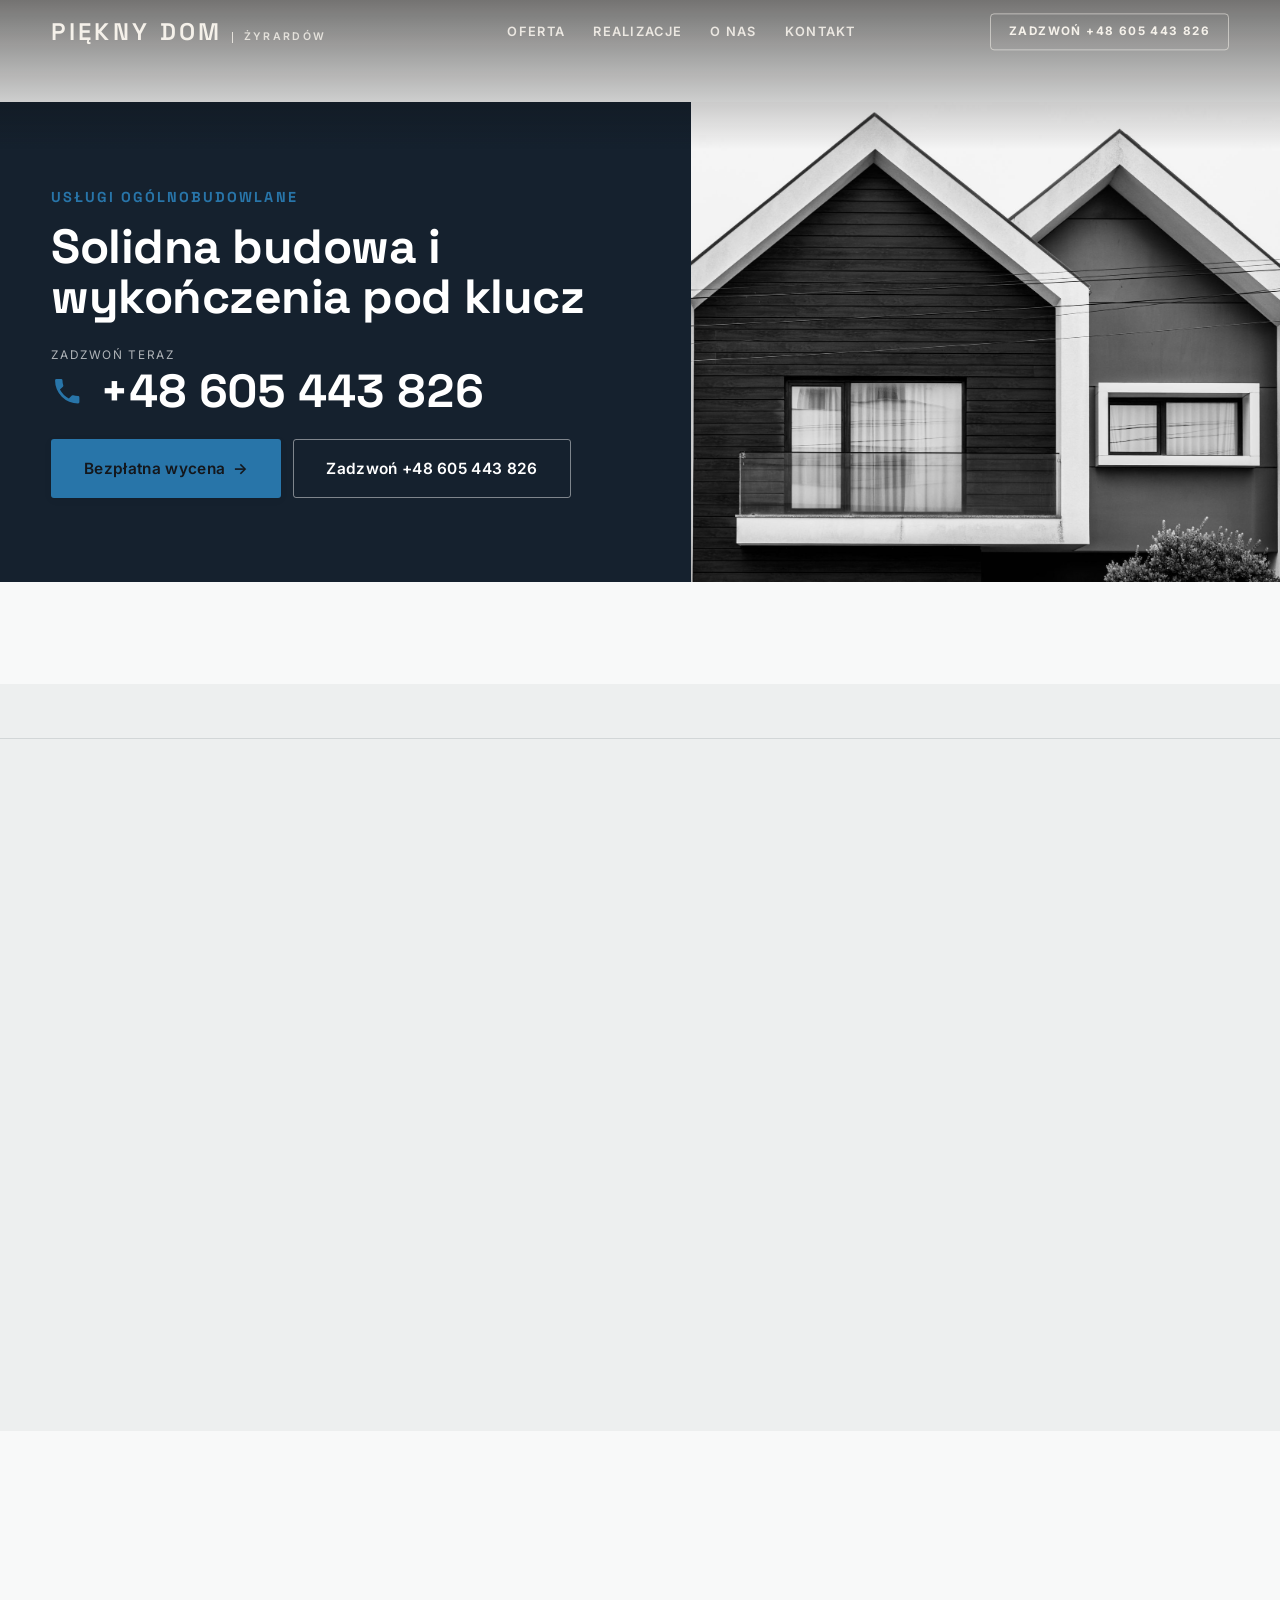
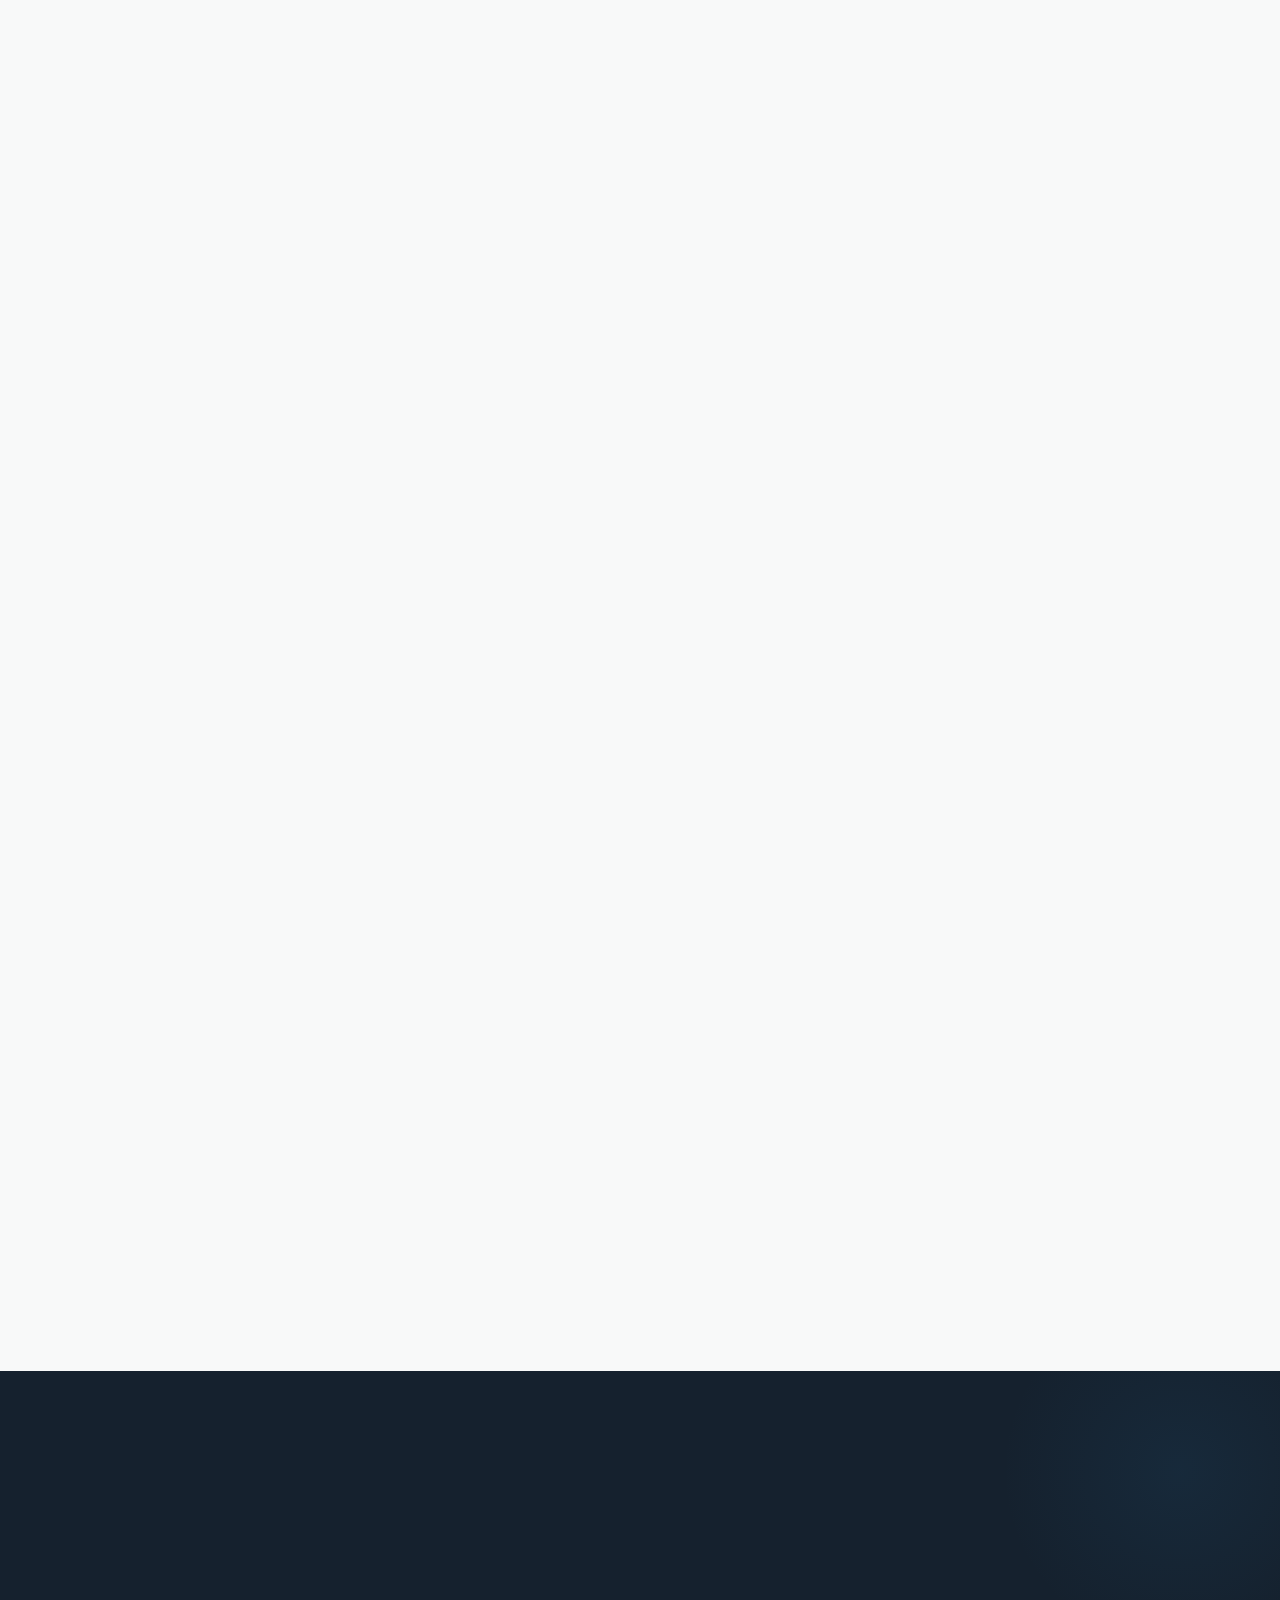
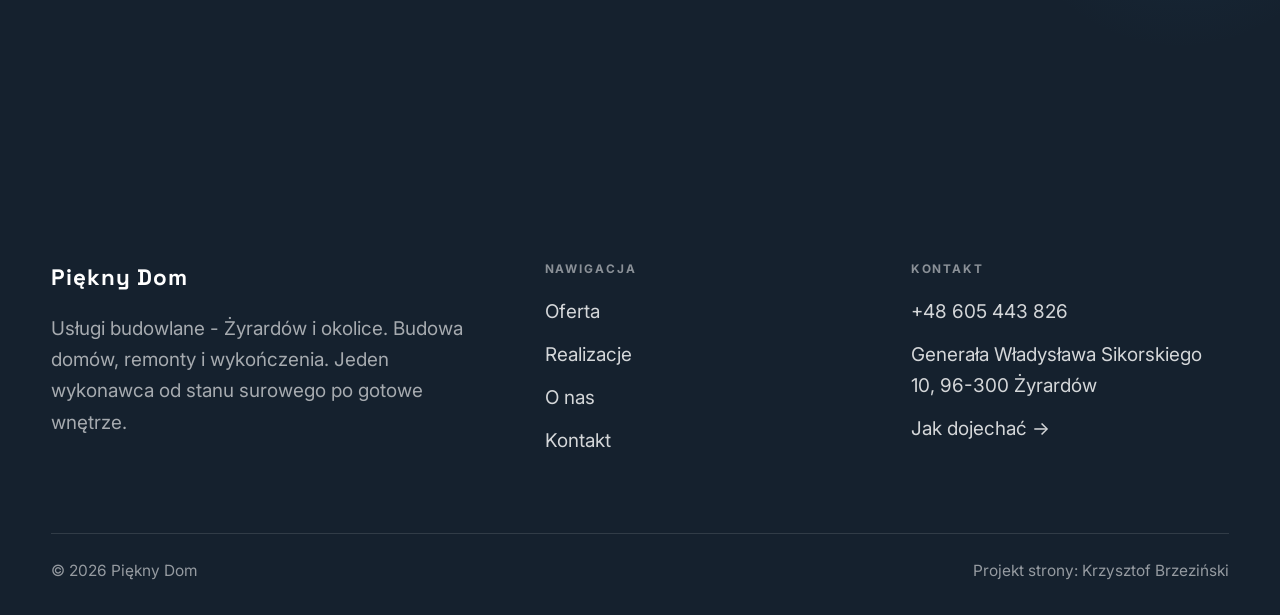
==== index.html @ a3768fd2 "Demo strony: Piękny Dom (firma budowlana, Żyrardów)" ====
<!DOCTYPE html>
<html lang="pl">
<head>
<meta charset="UTF-8">
<meta name="viewport" content="width=device-width, initial-scale=1.0">
<title>Piękny Dom - Usługi budowlane · Żyrardów</title>
<meta name="description" content="Piękny Dom - usługi budowlane: budowa domów, stany surowe, remonty, wykończenia wnętrz i elewacje. Wycena przed pracą, solidnie i terminowo. Zadzwoń i umów oględziny.">
<link rel="preconnect" href="https://fonts.googleapis.com">
<link rel="preconnect" href="https://fonts.gstatic.com" crossorigin>
<link href="https://fonts.googleapis.com/css2?family=Space+Grotesk:wght@500;600;700&family=Inter:wght@400;500;600&display=swap" rel="stylesheet">
<link rel="stylesheet" href="assets/styles.css">
</head>
<body>

<header class="nav">
  <div class="wrap nav-inner">
    <a class="brand" href="index.html"><span class="name">Piękny Dom</span><span class="sub">Żyrardów</span></a>
    <nav class="nav-links">
      <a href="oferta.html">Oferta</a>
      <a href="realizacje.html">Realizacje</a>
      <a href="o-nas.html">O nas</a>
      <a href="kontakt.html">Kontakt</a>
      <a href="tel:+48605443826" class="btn btn-accent">Zadzwoń +48 605 443 826</a>
    </nav>
    <button class="nav-toggle" aria-label="Menu"><span></span><span></span><span></span></button>
  </div>
</header>

<section class="hero-fach">
  <img class="hf-photo" src="img/hero.jpg" alt="Piękny Dom">
  <div class="hf-panel">
      <span class="hf-kicker">Usługi ogólnobudowlane</span>
      <h1 class="hf-title">Solidna budowa i wykończenia pod klucz</h1>
      <a class="hf-phone" href="tel:+48605443826"><span class="hf-phone-lab">Zadzwoń teraz</span><span class="hf-phone-num"><svg class="ico-tel" width="16" height="16" viewBox="0 0 24 24" fill="none" aria-hidden="true"><path d="M6.6 10.8a15.5 15.5 0 0 0 6.6 6.6l2.2-2.2a1 1 0 0 1 1-.24 11.4 11.4 0 0 0 3.6.58 1 1 0 0 1 1 1V20a1 1 0 0 1-1 1A17 17 0 0 1 3 4a1 1 0 0 1 1-1h3.5a1 1 0 0 1 1 1c0 1.25.2 2.46.58 3.6a1 1 0 0 1-.25 1l-2.23 2.2Z" fill="currentColor"/></svg> +48 605 443 826</span></a>
      <div class="hf-actions">
        <a href="kontakt.html" class="btn btn-accent">Bezpłatna wycena <span class="arr">→</span></a>
        <a href="tel:+48605443826" class="btn btn-ghost hf-ghost">Zadzwoń +48 605 443 826</a>
      </div>
  </div>
</section>
<section class="fach-promise">
  <div class="wrap">
    <ul class="fp-row reveal"><li>Bezpłatna wycena</li><li>Dojazd: Żyrardów i okolice</li><li>Gwarancja na robociznę</li></ul>
  </div>
</section>
<section class="proces fachowcy">
  <div class="wrap">
    <div class="head center reveal">
      <span class="eyebrow">Jak pracujemy</span>
      <h2>Wiesz, na czym stoisz - na każdym etapie</h2>
      <p>Prosty, przewidywalny proces. Bez niespodzianek i bez naciągania.</p>
    </div>
    <ol class="proces-line">
      <li class="reveal"><span class="pno">01</span><h3>Bezpłatna wycena</h3><p>Przyjeżdżamy, oglądamy, doradzamy. Bez opłat i bez zobowiązań.</p></li>
      <li class="reveal"><span class="pno">02</span><h3>Kosztorys i termin</h3><p>Jasna cena i termin na piśmie - zanim cokolwiek ruszy.</p></li>
      <li class="reveal"><span class="pno">03</span><h3>Realizacja</h3><p>Robimy zgodnie ze sztuką i na umówiony czas.</p></li>
      <li class="reveal"><span class="pno">04</span><h3>Odbiór i gwarancja</h3><p>Dajemy gwarancję na robociznę i trzymamy termin.</p></li>
    </ol>
  </div>
</section>
<section class="gateways-band">
  <div class="wrap">
    <div class="gateways">
      <a href="oferta.html" class="gateway reveal"><img src="img/g1.jpg" alt="Budowa domów" loading="lazy"><span class="g-ttl">Budowa domów</span></a>
      <a href="oferta.html" class="gateway reveal"><img src="img/g2.jpg" alt="Stany surowe" loading="lazy"><span class="g-ttl">Stany surowe</span></a>
      <a href="oferta.html" class="gateway reveal"><img src="img/g3.jpg" alt="Remonty i modernizacje" loading="lazy"><span class="g-ttl">Remonty i modernizacje</span></a>
    </div>
  </div>
</section>
<section class="fach-uslugi">
  <div class="wrap">
    <div class="head reveal">
      <span class="eyebrow">Zakres prac</span>
      <h2>W czym pomagamy</h2>
      <p>Zakres prac, jaki robimy najczęściej - pełny opis i wycenę znajdziesz niżej.</p>
    </div>
    <ul class="fu-list">
      <li class="fu-row reveal"><div class="fu-name">Budowa domów</div><div class="fu-desc">Prowadzimy budowę od fundamentów po stan deweloperski i pod klucz.</div><a class="fu-cta" href="kontakt.html">Wycena <span class="arr">→</span></a></li>
      <li class="fu-row reveal"><div class="fu-name">Stany surowe</div><div class="fu-desc">Ściany, stropy, dach - solidnie i zgodnie z projektem.</div><a class="fu-cta" href="kontakt.html">Wycena <span class="arr">→</span></a></li>
      <li class="fu-row reveal"><div class="fu-name">Remonty i modernizacje</div><div class="fu-desc">Przebudowujemy i odświeżamy domy oraz mieszkania, z dbałością o detal.</div><a class="fu-cta" href="kontakt.html">Wycena <span class="arr">→</span></a></li>
      <li class="fu-row reveal"><div class="fu-name">Wykończenia wnętrz</div><div class="fu-desc">Tynki, gładzie, podłogi, malowanie - kończymy tak, by było gotowe do wprowadzenia.</div><a class="fu-cta" href="kontakt.html">Wycena <span class="arr">→</span></a></li>
      <li class="fu-row reveal"><div class="fu-name">Elewacje i docieplenia</div><div class="fu-desc">Ocieplamy i wykańczamy elewacje - cieplej w domu i ładniej na zewnątrz.</div><a class="fu-cta" href="kontakt.html">Wycena <span class="arr">→</span></a></li>
      <li class="fu-row reveal"><div class="fu-name">Prace murarskie i tynkarskie</div><div class="fu-desc">Murujemy i tynkujemy równo, czysto i terminowo.</div><a class="fu-cta" href="kontakt.html">Wycena <span class="arr">→</span></a></li>
    </ul>
    <div style="margin-top:var(--space-7)" class="reveal"><a href="oferta.html" class="btn btn-ghost">Pełna oferta <span class="arr">→</span></a></div>
  </div>
</section>
<section>
  <div class="wrap">
    <div class="head reveal">
      <span class="eyebrow">Realizacje</span>
      <h2>Zakres prac</h2>
      <p>Rodzaj prac, które wykonujemy - od stanu surowego po wykończenia.</p>
    </div>
    <div class="gallery">
      <div class="tile t-two3 reveal"><img src="img/g4.jpg" alt="Elewacja i docieplenie" loading="lazy"><div class="cap">Elewacja i docieplenie</div></div>
      <div class="tile t-third reveal"><img src="img/g5.jpg" alt="Ekipa na budowie" loading="lazy"><div class="cap">Ekipa na budowie</div></div>
      <div class="tile t-third reveal"><img src="img/g6.jpg" alt="Gotowy etap prac" loading="lazy"><div class="cap">Gotowy etap prac</div></div>
      <div class="tile t-third reveal"><img src="img/g7.jpg" alt="Piękny Dom" loading="lazy"></div>
      <div class="tile t-third reveal"><img src="img/g8.jpg" alt="Piękny Dom" loading="lazy"></div>
    </div>
    <div style="margin-top:var(--space-7)" class="reveal"><a href="realizacje.html" class="btn btn-accent">Pełna galeria <span class="arr">→</span></a></div>
  </div>
</section>
<section class="obszar">
  <div class="wrap">
    <div class="head center reveal">
      <span class="eyebrow">Obszar działania</span>
      <h2>Dojeżdżamy do Ciebie</h2>
    </div>
    <ul class="obszar-list reveal"><li class="is-home">Żyrardów</li><li>+ okolice</li></ul>
  </div>
</section>
<section class="cta">
  <div class="wrap">
    <div class="reveal">
      <span class="eyebrow">Współpraca</span>
      <h2>Potrzebujesz fachowca? Wycenimy za darmo.</h2>
      <p>Zadzwoń lub napisz - przyjedziemy, obejrzymy i podamy jasną cenę. Bez zobowiązań.</p>
    </div>
    <div class="cta-actions reveal">
      <a href="kontakt.html" class="btn btn-light">Bezpłatna wycena <span class="arr">→</span></a>
      <a href="tel:+48605443826" class="btn btn-ghost" style="color:#fff;border-color:rgba(255,255,255,.3)">+48 605 443 826</a>
    </div>
  </div>
</section>

<footer>
  <div class="wrap">
    <div class="foot-grid">
      <div class="foot-brand">
        <div class="name">Piękny Dom</div>
        <p>Usługi budowlane - Żyrardów i okolice. Budowa domów, remonty i wykończenia. Jeden wykonawca od stanu surowego po gotowe wnętrze.</p>
      </div>
      <div class="foot-col">
        <h4>Nawigacja</h4>
        <a href="oferta.html">Oferta</a>
        <a href="realizacje.html">Realizacje</a>
        <a href="o-nas.html">O nas</a>
        <a href="kontakt.html">Kontakt</a>
      </div>
      <div class="foot-col">
        <h4>Kontakt</h4>
        <a href="tel:+48605443826">+48 605 443 826</a>
        <p>Generała Władysława Sikorskiego 10, 96-300 Żyrardów</p>
        <a href="https://maps.google.com/?cid=14699291372829983977" target="_blank" rel="noopener">Jak dojechać →</a>
      </div>
    </div>
    <div class="foot-bot">
      <span>© 2026 Piękny Dom</span>
      <span>Projekt strony: Krzysztof Brzeziński</span>
    </div>
  </div>
</footer>
<div class="sticky-call"><a class="sc-call" href="tel:+48605443826"><svg class="ico-tel" width="16" height="16" viewBox="0 0 24 24" fill="none" aria-hidden="true"><path d="M6.6 10.8a15.5 15.5 0 0 0 6.6 6.6l2.2-2.2a1 1 0 0 1 1-.24 11.4 11.4 0 0 0 3.6.58 1 1 0 0 1 1 1V20a1 1 0 0 1-1 1A17 17 0 0 1 3 4a1 1 0 0 1 1-1h3.5a1 1 0 0 1 1 1c0 1.25.2 2.46.58 3.6a1 1 0 0 1-.25 1l-2.23 2.2Z" fill="currentColor"/></svg> Zadzwoń</a><a class="sc-quote" href="kontakt.html">Bezpłatna wycena</a></div>

<script src="assets/main.js"></script>
</body>
</html>
---- assets/styles.css ----
/* ============================================================
   STOLBASZ — premium, architektoniczny B2B fit-out
   Jasna paleta, zero brązu. System wg premium-web-craft.
   Projekt strony: Krzysztof Brzeziński
   ============================================================ */

:root{
  /* PALETA — jasna, architektoniczna, chłodna */
  --paper:#F4F6F8;          /* główne tło */
  --paper-2:#E7EBEF;        /* sekcje alternatywne (chłodny jasny szary) */
  --paper-3:#E7EBEF;        /* delikatne wypełnienia */
  --ink:#15212E;            /* tekst główny — chłodny grafit */
  --ink-soft:#243443;       /* nagłówki drugorzędne */
  --muted:#6B7785;          /* tekst poboczny */
  --line:rgba(21,33,46,.12);/* hairline */
  --accent:#E8A317;         /* stonowany petrol-slate — jedyny akcent */
  --accent-d:#C9870C;
  --accent-soft:rgba(232,163,23,.10);
  --dark:#15212E;           /* sekcje ciemne (stopka/CTA) */

  /* ODSTĘPY — skala 4/8 */
  --space-1:4px; --space-2:8px; --space-3:12px; --space-4:16px; --space-5:24px;
  --space-6:32px; --space-7:48px; --space-8:64px; --space-9:96px; --space-10:128px;

  /* TYPOGRAFIA — fluid clamp() (skala podbita 16.07.2026: większe, czytelniejsze litery — uwaga Adama) */
  --text-sm:clamp(.9rem,.87rem + .12vw,1rem);
  --text-base:clamp(1.08rem,1.04rem + .18vw,1.2rem);
  --text-lg:clamp(1.24rem,1.15rem + .34vw,1.44rem);
  --text-h3:clamp(1.34rem,1.22rem + .55vw,1.66rem);
  --text-h2:clamp(2.1rem,1.66rem + 2.1vw,3.1rem);
  --text-h1:clamp(2.9rem,2.1rem + 4vw,5.1rem);

  /* PROMIENIE — architektoniczne, raczej ostre */
  --r-sm:3px; --r-md:6px; --r-lg:10px;

  /* RUCH */
  --ease:cubic-bezier(.25,.46,.45,.94); --dur:.24s;

  /* CIENIE — miękkie, warstwowe */
  --sh-sm:0 1px 2px rgba(16,24,32,.04), 0 2px 8px rgba(16,24,32,.05);
  --sh-md:0 2px 6px rgba(16,24,32,.05), 0 12px 28px -8px rgba(16,24,32,.12);
  --sh-lg:0 6px 14px rgba(16,24,32,.07), 0 26px 56px -18px rgba(16,24,32,.22);

  --hairline:1px solid var(--line);

  --font-display:'Space Grotesk','Inter',sans-serif;
  --font-body:'Inter',sans-serif;
}

*{box-sizing:border-box;margin:0;padding:0}
html{scroll-behavior:smooth}
body{
  font-family:var(--font-body);
  font-size:var(--text-base);
  line-height:1.65;
  color:var(--ink);
  background:var(--paper);
  -webkit-font-smoothing:antialiased;
  text-rendering:optimizeLegibility;
}
img{max-width:100%;display:block}
a{color:inherit;text-decoration:none}

.wrap{width:min(92%,1180px);margin-inline:auto}
section{padding-block:clamp(52px,6.5vw,96px)}

h1,h2,h3{font-family:var(--font-display);font-weight:700;line-height:1.08;letter-spacing:-.02em;color:var(--ink)}
h1{font-size:var(--text-h1);letter-spacing:-.035em}
h2{font-size:var(--text-h2);letter-spacing:-.025em}
h3{font-size:var(--text-h3)}
p{max-width:65ch}

.eyebrow{
  font-family:var(--font-body);
  font-size:var(--text-sm);
  font-weight:600;
  letter-spacing:.18em;
  text-transform:uppercase;
  color:var(--accent);
  display:inline-flex;align-items:center;gap:var(--space-3);
}
.eyebrow::before{content:"";width:28px;height:1px;background:var(--accent);display:inline-block}

.muted{color:var(--muted)}
.lead{font-size:var(--text-lg);line-height:1.55;color:var(--ink-soft);max-width:50ch}

/* ---------- BUTTONS ---------- */
.btn{
  display:inline-flex;align-items:center;gap:var(--space-2);
  font-weight:600;font-size:var(--text-sm);letter-spacing:.02em;
  padding:var(--space-4) var(--space-6);
  border-radius:var(--r-sm);
  transition:transform var(--dur) var(--ease),box-shadow var(--dur) var(--ease),background var(--dur) var(--ease);
  cursor:pointer;border:1px solid transparent;
}
.btn-accent{background:var(--accent);color:#fff;box-shadow:var(--sh-sm)}
.btn-accent:hover{background:var(--accent-d);transform:translateY(-2px);box-shadow:var(--sh-md)}
.btn-accent:active{transform:translateY(0);box-shadow:var(--sh-sm)}
.btn-ghost{background:transparent;color:var(--ink);border-color:var(--line)}
.btn-ghost:hover{border-color:var(--accent);color:var(--accent);transform:translateY(-2px)}
.btn-light{background:#fff;color:var(--ink);box-shadow:var(--sh-sm)}
.btn-light:hover{transform:translateY(-2px);box-shadow:var(--sh-md)}
.btn .arr{transition:transform var(--dur) var(--ease)}
.btn:hover .arr{transform:translateX(4px)}

/* ---------- NAV ---------- */
.nav{
  position:sticky;top:0;z-index:50;
  background:color-mix(in srgb,var(--paper) 88%,transparent);
  backdrop-filter:saturate(140%) blur(10px);
  border-bottom:var(--hairline);
}
.nav-inner{display:flex;align-items:center;justify-content:space-between;height:72px}
.brand{display:flex;flex-direction:column;line-height:1}
.brand .name{font-family:var(--font-display);font-weight:800;font-size:1.35rem;letter-spacing:.04em}
.brand .sub{font-size:.62rem;letter-spacing:.34em;text-transform:uppercase;color:var(--muted);margin-top:5px}
.nav-links{display:flex;align-items:center;gap:var(--space-6)}
.nav-links a{font-size:var(--text-sm);font-weight:500;color:var(--ink-soft);position:relative;padding-block:4px;transition:color var(--dur) var(--ease)}
.nav-links a::after{content:"";position:absolute;left:0;bottom:0;width:0;height:1.5px;background:var(--accent);transition:width var(--dur) var(--ease)}
.nav-links a:hover,.nav-links a.active{color:var(--ink)}
.nav-links a:hover::after,.nav-links a.active::after{width:100%}
.nav-links .btn{padding:var(--space-2) var(--space-5)}
/* przyciski w nav: właściwy kolor (przebij .nav-links a) + bez podkreślenia */
.nav-links a.btn-accent{color:#fff}
.nav-links a.btn-ghost,.nav-links a.btn-light{color:var(--ink)}
.nav-links a.btn::after{display:none}
.nav-toggle{display:none;background:none;border:none;cursor:pointer;flex-direction:column;gap:5px;padding:8px}
.nav-toggle span{width:24px;height:2px;background:var(--ink);transition:var(--dur)}

/* ---------- HERO (split) ---------- */
.hero{position:relative;overflow:hidden;border-bottom:var(--hairline)}
.hero-grid{display:grid;grid-template-columns:1.05fr .95fr;gap:clamp(24px,4vw,60px);align-items:center;
  padding-block:clamp(36px,4.5vw,64px)}
.hero-copy .eyebrow{margin-bottom:var(--space-5)}
.hero-copy h1{margin-bottom:var(--space-5)}
.hero-copy .lead{margin-bottom:var(--space-7)}
.hero-actions{display:flex;flex-wrap:wrap;gap:var(--space-4)}
.hero-art{position:relative;aspect-ratio:4/3;border-radius:var(--r-lg);overflow:hidden;box-shadow:var(--sh-lg)}
.hero-art img{width:100%;height:100%;object-fit:cover}
.hero-art::after{content:"";position:absolute;inset:0;background:linear-gradient(180deg,transparent 55%,rgba(18,24,28,.28))}
.hero-badge{position:absolute;left:var(--space-5);bottom:var(--space-5);z-index:2;
  background:rgba(252,252,251,.94);backdrop-filter:blur(4px);
  border-radius:var(--r-md);padding:var(--space-4) var(--space-5);box-shadow:var(--sh-md);max-width:78%}
.hero-badge strong{display:block;font-family:var(--font-display);font-size:1rem;letter-spacing:-.01em}
.hero-badge span{font-size:var(--text-sm);color:var(--muted)}

/* ---------- HERO duży / kinowy (strona główna) ---------- */
.hero-cine{position:relative;min-height:clamp(560px,82vh,840px);min-height:clamp(560px,82svh,840px);display:flex;align-items:center;overflow:hidden;border-bottom:var(--hairline)}
.hero-cine>img{position:absolute;inset:0;width:100%;height:100%;object-fit:cover;z-index:0}
.hero-cine::after{content:"";position:absolute;inset:0;z-index:1;
  background:linear-gradient(95deg,rgba(13,18,23,.86) 0%,rgba(13,18,23,.64) 32%,rgba(13,18,23,.24) 62%,rgba(13,18,23,.04) 100%)}
.hero-cine .wrap{position:relative;z-index:2;padding-block:var(--space-8)}
.hero-cine .hero-copy{max-width:660px}
.hero-cine .eyebrow{color:#fff;margin-bottom:var(--space-5)}
.hero-cine .eyebrow::before{background:#fff}
.hero-cine h1{color:#fff;margin-bottom:var(--space-5);font-size:clamp(2.9rem,2rem + 4.4vw,5.2rem)}
.hero-cine .lead{color:rgba(255,255,255,.92);max-width:48ch;margin-bottom:var(--space-7)}
.hero-cine .hero-actions{display:flex;flex-wrap:wrap;gap:var(--space-4)}
@media(max-width:680px){
  .hero-cine{min-height:clamp(520px,76vh,640px);min-height:clamp(520px,76svh,640px);align-items:flex-end}
  .hero-cine::after{background:linear-gradient(0deg,rgba(13,18,23,.9) 6%,rgba(13,18,23,.45) 55%,rgba(13,18,23,.25) 100%)}
  .hero-cine .wrap{padding-bottom:var(--space-9)}
}

/* full-bleed hero variant (podstrony) */
.pagehead{position:relative;min-height:46vh;min-height:46svh;display:flex;align-items:flex-end;overflow:hidden;border-bottom:var(--hairline)}
.pagehead img{position:absolute;inset:0;width:100%;height:100%;object-fit:cover}
.pagehead::after{content:"";position:absolute;inset:0;background:linear-gradient(180deg,rgba(18,24,28,.25),rgba(18,24,28,.62))}
.pagehead .wrap{position:relative;z-index:2;padding-block:var(--space-9);color:#fff}
.pagehead h1{color:#fff;max-width:18ch}
.pagehead .eyebrow{color:#fff}
.pagehead .eyebrow::before{background:#fff}
.pagehead p{color:rgba(255,255,255,.86);margin-top:var(--space-4);max-width:54ch}

/* ---------- STRIP (pasek skrótów / liczby) ---------- */
.strip{background:var(--dark);color:#fff}
.strip .wrap{display:grid;grid-template-columns:repeat(4,1fr);gap:var(--space-6);padding-block:var(--space-8)}
.strip .item .k{font-family:var(--font-display);font-size:clamp(1.6rem,1.2rem + 1.4vw,2.4rem);font-weight:800;letter-spacing:-.02em;color:#fff}
.strip .item .v{font-size:var(--text-sm);color:rgba(255,255,255,.66);margin-top:var(--space-2);line-height:1.45}
.strip .item{border-left:2px solid var(--accent);padding-left:var(--space-5)}

/* ---------- SECTION HEAD ---------- */
.head{max-width:48rem;margin-bottom:var(--space-8)}
.head.center{margin-inline:auto;text-align:center}
.head .eyebrow{margin-bottom:var(--space-4)}
.head h2{margin-bottom:var(--space-4)}
.head p{color:var(--muted);font-size:var(--text-lg);line-height:1.55}
.head.center p{margin-inline:auto}

/* ---------- INTRO SPLIT ---------- */
.split{display:grid;grid-template-columns:.92fr 1.08fr;gap:clamp(28px,5vw,80px);align-items:center}
.split.rev{grid-template-columns:1.08fr .92fr}
.split.rev .split-art{order:-1}
.split-art{position:relative;aspect-ratio:5/4;border-radius:var(--r-lg);overflow:hidden;box-shadow:var(--sh-lg)}
.split-art img{width:100%;height:100%;object-fit:cover}
.split-copy h2{margin-bottom:var(--space-5)}
.split-copy p+p{margin-top:var(--space-4)}
.split-copy .btn{margin-top:var(--space-6)}

/* ---------- SERVICES (zakres) ---------- */
.svc-grid{display:grid;grid-template-columns:repeat(auto-fit,minmax(280px,1fr));gap:var(--space-5)}
.svc{background:#fff;border:var(--hairline);border-radius:var(--r-md);padding:var(--space-7) var(--space-6);
  transition:transform var(--dur) var(--ease),box-shadow var(--dur) var(--ease),border-color var(--dur) var(--ease);
  position:relative;overflow:hidden}
.svc::before{content:"";position:absolute;left:0;top:0;width:3px;height:0;background:var(--accent);transition:height var(--dur) var(--ease)}
.svc:hover{transform:translateY(-4px);box-shadow:var(--sh-md);border-color:transparent}
.svc:hover::before{height:100%}
.svc .ic{font-family:var(--font-display);font-size:.8rem;font-weight:700;letter-spacing:.12em;color:var(--accent);margin-bottom:var(--space-4)}
.svc h3{margin-bottom:var(--space-3);font-size:1.22rem}
.svc p{color:var(--muted);font-size:var(--text-base);line-height:1.6}

/* big detailed service rows */
.svc-row{display:grid;grid-template-columns:.8fr 1.2fr;gap:clamp(20px,4vw,60px);align-items:center;padding-block:var(--space-8)}
.svc-row+.svc-row{border-top:var(--hairline)}
.svc-row.rev{grid-template-columns:1.2fr .8fr}
.svc-row.rev .svc-row-art{order:-1}
.svc-row-art{aspect-ratio:4/3;border-radius:var(--r-md);overflow:hidden;box-shadow:var(--sh-md)}
.svc-row-art img{width:100%;height:100%;object-fit:cover}
.svc-row h3{font-size:1.5rem;margin-bottom:var(--space-4)}
.svc-row .num{font-family:var(--font-display);font-size:.85rem;font-weight:700;letter-spacing:.14em;color:var(--accent);display:block;margin-bottom:var(--space-3)}
.svc-row ul{list-style:none;margin-top:var(--space-4);display:flex;flex-direction:column;gap:var(--space-2)}
.svc-row li{position:relative;padding-left:var(--space-5);color:var(--muted);font-size:var(--text-base)}
.svc-row li::before{content:"";position:absolute;left:0;top:.62em;width:8px;height:1px;background:var(--accent)}

/* ---------- GALLERY (realizacje) ---------- */
.gallery{display:grid;grid-template-columns:repeat(12,1fr);gap:var(--space-4);grid-auto-rows:200px}
/* GALERIA MASONRY — pionowe zdjęcia (portrety beauty/wellness) bez przycinania: kolumny, height auto */
.gallery-masonry{column-count:3;column-gap:var(--space-4)}
@media(max-width:900px){.gallery-masonry{column-count:2}}
@media(max-width:560px){.gallery-masonry{column-count:1}}
.gallery-masonry .m-tile{break-inside:avoid;margin:0 0 var(--space-4);padding:0;position:relative;overflow:hidden;border-radius:var(--r-md);border:1px solid var(--line)}
.gallery-masonry .m-tile img{width:100%;height:auto;display:block}
.gallery-masonry .m-tile .cap{position:absolute;left:0;right:0;bottom:0;padding:var(--space-4);color:#fff;background:linear-gradient(0deg,rgba(0,0,0,.55),transparent);font-size:var(--text-sm)}
.gallery-masonry .m-tile .cap small{display:block;font-weight:400;opacity:.78;letter-spacing:.04em;text-transform:uppercase;font-size:.66rem;margin-top:3px}
.tile{position:relative;overflow:hidden;border-radius:var(--r-md);box-shadow:var(--sh-sm);
  transition:transform var(--dur) var(--ease),box-shadow var(--dur) var(--ease)}
.tile img{width:100%;height:100%;object-fit:cover;transition:transform .6s var(--ease)}
.tile:hover{box-shadow:var(--sh-md)}
.tile:hover img{transform:scale(1.05)}
.tile .cap{position:absolute;left:0;right:0;bottom:0;padding:var(--space-5) var(--space-4) var(--space-4);
  background:linear-gradient(transparent,rgba(18,24,28,.78));color:#fff;
  font-size:var(--text-sm);font-weight:600;letter-spacing:.01em;
  opacity:0;transform:translateY(8px);transition:var(--dur) var(--ease)}
.tile:hover .cap{opacity:1;transform:translateY(0)}
.tile .cap small{display:block;font-weight:400;opacity:.78;letter-spacing:.04em;text-transform:uppercase;font-size:.66rem;margin-top:3px}
/* bento spans */
.t-wide{grid-column:span 6}
.t-tall{grid-column:span 6;grid-row:span 2}
.t-std{grid-column:span 6}
.t-third{grid-column:span 4}
.t-two3{grid-column:span 8}

/* ---------- TRUST / WIARYGODNOŚĆ ---------- */
.trust{background:var(--paper-2)}
.trust-grid{display:grid;grid-template-columns:repeat(auto-fit,minmax(240px,1fr));gap:var(--space-5);margin-top:var(--space-7)}
.trust-card{background:#fff;border-radius:var(--r-md);padding:var(--space-7) var(--space-6);box-shadow:var(--sh-sm);border-top:3px solid var(--accent)}
.trust-card .big{font-family:var(--font-display);font-size:clamp(1.8rem,1.3rem + 1.6vw,2.6rem);font-weight:800;letter-spacing:-.02em;color:var(--ink);line-height:1}
.trust-card h3{font-size:1.12rem;margin:var(--space-3) 0 var(--space-2)}
.trust-card p{color:var(--muted);font-size:var(--text-base);line-height:1.55}

/* ---------- CTA band ---------- */
.cta{background:var(--dark);color:#fff;position:relative;overflow:hidden}
.cta .wrap{display:grid;grid-template-columns:1.4fr .6fr;gap:var(--space-7);align-items:center;position:relative;z-index:2}
.cta h2{color:#fff;max-width:20ch}
.cta p{color:rgba(255,255,255,.74);margin-top:var(--space-4)}
.cta-actions{display:flex;flex-direction:column;gap:var(--space-3);align-items:flex-start}
.cta::before{content:"";position:absolute;right:-80px;top:-80px;width:360px;height:360px;border-radius:50%;
  background:radial-gradient(circle,var(--accent-soft),transparent 70%)}

/* ---------- CONTACT ---------- */
.contact-grid{display:grid;grid-template-columns:.85fr 1.15fr;gap:clamp(28px,4vw,56px);align-items:start}
.info-list{display:flex;flex-direction:column;gap:var(--space-2)}
.info-row{display:flex;gap:var(--space-4);align-items:flex-start;padding-block:var(--space-4);border-bottom:var(--hairline)}
.info-row .ic{flex:none;width:42px;height:42px;display:grid;place-items:center;border-radius:50%;
  background:var(--accent-soft);color:var(--accent);font-size:1.05rem}
.info-row .lbl{font-size:.72rem;letter-spacing:.14em;text-transform:uppercase;color:var(--muted)}
.info-row .val{font-weight:600;font-size:var(--text-base);margin-top:2px}
.info-row a.val:hover{color:var(--accent)}
.map{border:none;border-radius:var(--r-lg);box-shadow:var(--sh-md);width:100%;height:100%;min-height:380px;filter:grayscale(.2) contrast(1.02)}
.form{background:#fff;border:var(--hairline);border-radius:var(--r-lg);padding:clamp(24px,3vw,40px);box-shadow:var(--sh-sm)}
.form .fld{margin-bottom:var(--space-5)}
.form label{display:block;font-size:var(--text-sm);font-weight:600;margin-bottom:var(--space-2)}
.form input,.form textarea{width:100%;font-family:inherit;font-size:var(--text-base);color:var(--ink);
  padding:var(--space-4);border:var(--hairline);border-radius:var(--r-sm);background:var(--paper);transition:border-color var(--dur)}
.form input:focus,.form textarea:focus{outline:none;border-color:var(--accent);background:#fff}
.form textarea{resize:vertical;min-height:120px}
.form .note{font-size:var(--text-sm);color:var(--muted);margin-top:var(--space-3)}

/* ---------- FOOTER ---------- */
footer{background:var(--dark);color:#fff;padding-block:var(--space-9) var(--space-6)}
.foot-grid{display:grid;grid-template-columns:1.4fr 1fr 1fr;gap:var(--space-7);margin-bottom:var(--space-8)}
.foot-brand .name{font-family:var(--font-display);font-weight:800;font-size:1.4rem;letter-spacing:.04em}
.foot-brand p{color:rgba(255,255,255,.62);margin-top:var(--space-4);font-size:var(--text-base);max-width:38ch}
.foot-col h4{font-size:.74rem;letter-spacing:.16em;text-transform:uppercase;color:rgba(255,255,255,.5);margin-bottom:var(--space-4)}
.foot-col a,.foot-col p{display:block;color:rgba(255,255,255,.82);font-size:var(--text-base);margin-bottom:var(--space-3)}
.foot-col a:hover{color:#fff}
.foot-bot{border-top:1px solid rgba(255,255,255,.12);padding-top:var(--space-5);display:flex;justify-content:space-between;flex-wrap:wrap;gap:var(--space-3);
  font-size:var(--text-sm);color:rgba(255,255,255,.55)}
.foot-bot a:hover{color:#fff}

/* ---------- REVEAL ---------- */
.reveal{opacity:0;transform:translateY(22px);transition:opacity .6s var(--ease),transform .6s var(--ease)}
.reveal.in{opacity:1;transform:none}

/* ---------- RESPONSIVE ---------- */
@media(max-width:920px){
  .hero-grid,.split,.split.rev,.svc-row,.svc-row.rev,.cta .wrap,.contact-grid,.foot-grid{grid-template-columns:1fr}
  .split.rev .split-art,.svc-row.rev .svc-row-art{order:0}
  .hero-art{aspect-ratio:16/10;max-height:420px}
  .strip .wrap{grid-template-columns:repeat(2,1fr);gap:var(--space-7)}
  .gallery{grid-auto-rows:180px}
  .t-wide,.t-tall,.t-std,.t-third,.t-two3{grid-column:span 6}
  .t-tall{grid-row:span 1}
  .cta-actions{flex-direction:row;flex-wrap:wrap}
  .foot-grid{gap:var(--space-6)}
}
@media(max-width:680px){
  .nav-links{position:fixed;inset:72px 0 auto 0;background:var(--paper);flex-direction:column;align-items:stretch;
    gap:0;padding:var(--space-4) 6%;border-bottom:var(--hairline);box-shadow:var(--sh-md);
    transform:translateY(-120%);transition:transform var(--dur) var(--ease)}
  .nav-links.open{transform:translateY(0)}
  .nav-links a{padding-block:var(--space-4);border-bottom:var(--hairline)}
  .nav-links .btn{margin-top:var(--space-3);justify-content:center}
  .nav-toggle{display:flex}
  .strip .wrap{grid-template-columns:1fr}
  .gallery{grid-template-columns:repeat(6,1fr)}
  .foot-grid{grid-template-columns:1fr}
}
@media(prefers-reduced-motion:reduce){
  *{animation-duration:.01ms!important;transition:none!important}
  .reveal{opacity:1!important;transform:none!important}
  html{scroll-behavior:auto}
}

/* ============================================================
   PREMIUM LAYER — destylat deep-researchu branż (anty-AI, spokój).
   Zmienne STOLBASZ (--accent/--ink/--paper/--line/--dark). Ruch ledwo
   zauważalny, krzywa cubic-bezier(.16,.84,.44,1); prefers-reduced-motion
   pokryte blanketem wyżej. Karty hairline zamiast cieni = #1 sygnał „nie-AI".
   ============================================================ */

/* więcej oddechu między sekcjami (liderzy: 110-130px) */
section{padding-block:clamp(64px,8vw,128px)}

/* 1) Aksamitny reveal — dłuższa, miękka krzywa zamiast „skoku" */
.reveal{transition:opacity .9s cubic-bezier(.16,.84,.44,1),transform .9s cubic-bezier(.16,.84,.44,1);will-change:opacity,transform}
/* stagger TYLKO w galerii (tam pozycja = porządek dzieci) */
.gallery .reveal:nth-child(2){transition-delay:.07s}
.gallery .reveal:nth-child(3){transition-delay:.14s}
.gallery .reveal:nth-child(4){transition-delay:.21s}
.gallery .reveal:nth-child(5){transition-delay:.28s}
.gallery .reveal:nth-child(6){transition-delay:.35s}

/* 2) Hero STATYCZNY na .hero-cine — Ken Burns CAŁKIEM WYŁĄCZONY 26.06 (3. zgłoszenie Szymona).
   GENEZA: animowanie scale na <img> hero z teksturami (cegły/framugi) re-samplinguje obraz
   klatka po klatce → na części ekranów drobne drganie/shimmer = „heroshot się trzęsie".
   translateY usunięto wcześniej, scale-only + will-change/GPU NIE wystarczyły do GWARANCJI gładkości.
   Krzysztof zażądał pewności („make sure, że błąd się nie pojawi") > efekt. Zero animacji = 0% drgania.
   Delikatny zoom zostaje TYLKO w pełnoekranowych hero gastro/studio (hg-bg/hs-bg — tło, inny
   mechanizm, chwalone, nigdy nie zgłaszane). NIE wracać do KB na .hero-cine bez realnego testu
   na sprzęcie klienta — to ryzyko regresji „trzęsienia”. */
/* BEZPIECZNY "wow" na hero = jednorazowy FADE-IN (opacity), nie zoom.
   opacity nie dotyka bitmapy → gładkie na KAŻDYM zdjęciu/ekranie/GPU, zero ryzyka migotania.
   Geometryczny ruch (scale/translate) na .hero-cine jest ZAKAZANY (bramka pilnuje). */
@keyframes heroFade{from{opacity:0}to{opacity:1}}
.hero-cine>img{transform:none;animation:heroFade 1.1s ease-out both}

/* 3) Akcentowy hairline pod nagłówkiem sekcji, który „rysuje się" przy wejściu */
.head h2{position:relative;padding-bottom:18px}
.head h2::after{content:"";position:absolute;left:0;bottom:0;height:1px;width:0;background:var(--accent);transition:width 1s cubic-bezier(.16,.84,.44,1) .15s}
.head.center h2::after{left:50%;transform:translateX(-50%)}
.head.reveal.in h2::after,.head.center.reveal.in h2::after{width:54px}

/* 4) Karty HAIRLINE zamiast cieni/zaokrągleń (najmocniejszy anty-AI detal) */
.svc{background:transparent;border:1px solid var(--line);border-radius:var(--r-sm);box-shadow:none}
.svc:hover{box-shadow:none;border-color:var(--accent);transform:translateY(-3px)}
.trust-card{background:transparent;box-shadow:none;border:1px solid var(--line);border-top:2px solid var(--accent);border-radius:var(--r-sm)}
.tile{box-shadow:none;border-radius:var(--r-sm)}
.tile:hover{box-shadow:none}

/* 5) Sticky-nav kondensuje się po przewinięciu (sygnał dopracowania) */
.nav{transition:box-shadow .4s ease,background .4s ease}
.nav.is-stuck{box-shadow:0 1px 0 var(--line),0 14px 30px -24px rgba(0,0,0,.45)}
.nav-inner{transition:height .35s var(--ease)}
.nav.is-stuck .nav-inner{height:60px}

/* 6) MANIFESTO — pełnoekranowy cytat-bohater (zastępuje generyczne „Dlaczego my") */
.manifesto{background:var(--paper-2);text-align:center}
.manifesto .wrap{max-width:60rem}
.manifesto p{font-family:var(--font-display);font-style:italic;font-size:clamp(1.6rem,1rem + 2.4vw,2.8rem);line-height:1.32;color:var(--ink-soft);margin-inline:auto;max-width:26ch;position:relative;padding-top:var(--space-8)}
.manifesto p::before{content:"";position:absolute;top:0;left:50%;transform:translateX(-50%);width:54px;height:1px;background:var(--accent)}
.manifesto p span{color:var(--accent);font-style:italic}

/* 7) GATEWAYS — 3 duże bramy-zdjęcia (zamiast paska menu usług) */
.gateways{display:grid;grid-template-columns:repeat(3,1fr);gap:var(--space-4)}
.gateway{position:relative;aspect-ratio:3/4;overflow:hidden;border-radius:var(--r-sm);display:block}
.gateway img{width:100%;height:100%;object-fit:cover;transition:transform .8s var(--ease),filter .5s var(--ease)}
.gateway::after{content:"";position:absolute;inset:0;background:linear-gradient(180deg,transparent 38%,rgba(18,24,28,.74))}
.gateway:hover img{transform:scale(1.05);filter:brightness(1.05)}
.gateway .g-ttl{position:absolute;left:0;right:0;bottom:0;z-index:2;padding:var(--space-6) var(--space-5);color:#fff;font-family:var(--font-display);font-size:1.45rem;letter-spacing:-.01em;line-height:1.15}
.gateway .g-ttl small{display:block;font-family:var(--font-body);font-size:var(--text-sm);font-weight:400;opacity:.82;letter-spacing:.03em;margin-top:5px}
@media(max-width:760px){.gateways{grid-template-columns:1fr}.gateway{aspect-ratio:16/10}}

/* 8) LOGO klienta w nagłówku (gdy podane --logo) */
/* 52px domyślnie (feedback Bartka 06.07.2026: 40px ginęło, uwaga padła 3x; ~56px sprawdzone na żywym demie anna-borowiec-makeup) */
.brand-logo{height:64px;width:auto;max-width:300px;object-fit:contain;display:block}
.nav.is-stuck .brand-logo{height:52px}
@media(max-width:680px){.brand-logo{height:46px;max-width:210px}}


/* === RWD: nagłówki na wąskich ekranach (dodane 17.07.2026 razem z fixem clamp) ===
   Po przywróceniu działania clamp() dolna granica --text-h1 (2.9rem) rozpychała
   dokument przy długich polskich słowach na telefonach. Tu ją zjeżdżamy. */
@media (max-width:560px){
  :root{
    --text-h1:clamp(1.9rem, 1.15rem + 4.4vw, 2.7rem);
    --text-h2:clamp(1.5rem, 1rem + 3vw, 2.1rem);
  }
  .hero-cine h1{font-size:clamp(1.9rem, 1.15rem + 4.4vw, 2.7rem)}
  h1,h2{overflow-wrap:break-word}
}

/* GODZINY (godziny_grid z briefu) — dzień po lewej, godziny po prawej. Wcześniej BRAK stylu
   powodował sklejenie "Poniedziałek-Piątek8:00-20:00" (dodane 2026-07-21). Neutralne dla dem bez grafiku. */
.godz{display:flex;flex-direction:column;gap:2px;max-width:440px;margin-top:8px}
.godz-row{display:flex;justify-content:space-between;align-items:baseline;gap:24px;padding:10px 0;border-bottom:1px solid var(--line)}
.godz-row:last-child{border-bottom:0}
.godz-row b{font-weight:600;color:var(--ink)}
.godz-row span{color:var(--muted);white-space:nowrap}

/* === rodzina: fachowcy === */
/* ============================================================
   RODZINA: FACHOWCY (hydraulik/elektryk/remont/brukarstwo/ogrodzenia)
   Doklejane NA WIERZCH base.css. Dziedziczy paletę/fonty skórki (trade/elektryk).
   Filozofia: telefon-bohater + zaufanie + „bezpłatna wycena". Spokój, nie krzyk.
   (count-up i podwójny iframe mapy świadomie pominięte - krytyka blueprintu.)
   ============================================================ */

/* --- PROCES - oś „jak pracujemy" (podpis rodziny, czego nie ma w meblach) --- */
.proces{background:var(--paper-2)}
.proces-line{list-style:none;display:grid;grid-template-columns:repeat(4,1fr);gap:var(--space-5);position:relative;margin:0;padding:0}
.proces-line li{position:relative;padding-top:var(--space-7)}
.proces-line li::before{content:"";position:absolute;top:14px;left:0;right:0;height:1px;background:var(--line)}
.proces-line li:last-child::before{right:50%}
.proces-line li:first-child::before{left:50%}
.proces-line li::after{content:"";position:absolute;top:9px;left:calc(50% - 6px);width:11px;height:11px;border-radius:50%;background:var(--accent);box-shadow:0 0 0 4px var(--paper-2)}
.proces-line .pno{font-family:var(--font-display);font-weight:800;font-size:1.5rem;color:var(--accent);letter-spacing:-.02em;display:block;margin-bottom:var(--space-3);text-align:center}
.proces-line h3{font-size:1.1rem;margin-bottom:var(--space-2);text-align:center}
.proces-line p{color:var(--muted);font-size:var(--text-sm);line-height:1.5;text-align:center;max-width:26ch;margin-inline:auto}
@media(max-width:820px){
  .proces-line{grid-template-columns:1fr;gap:0}
  .proces-line li{padding:var(--space-5) 0 var(--space-5) var(--space-7)}
  .proces-line li::before{left:5px;right:auto;top:0;bottom:0;width:1px;height:auto}
  .proces-line li:first-child::before,.proces-line li:last-child::before{left:5px;right:auto}
  .proces-line li::after{top:var(--space-6);left:0}
  .proces-line .pno,.proces-line h3,.proces-line p{text-align:left;margin-inline:0}
}

/* --- OBSZAR DZIAŁANIA - lokalność (chipy z REALNEGO miasta, bez drugiego iframe) --- */
.obszar .head{text-align:center;margin-inline:auto}
.obszar .head .eyebrow{justify-content:center}
.obszar-list{list-style:none;display:flex;flex-wrap:wrap;justify-content:center;gap:var(--space-3);margin:0;padding:0;max-width:60rem;margin-inline:auto}
.obszar-list li{border:1px solid var(--line);border-radius:999px;padding:var(--space-2) var(--space-5);
  font-size:var(--text-sm);font-weight:600;color:var(--ink-soft);transition:border-color .24s var(--ease),color .24s var(--ease)}
.obszar-list li:hover{border-color:var(--accent);color:var(--accent)}
.obszar-list li.is-home{background:var(--accent);border-color:var(--accent);color:#fff}

/* --- STICKY-CALL - dolny pasek mobile (najważniejszy konwerter tej rodziny) --- */
.sticky-call{display:none}
@media(max-width:820px){
  .sticky-call{display:grid;grid-template-columns:1fr 1fr;gap:1px;position:fixed;left:0;right:0;bottom:0;z-index:90;
    background:var(--line);box-shadow:0 -6px 20px -10px rgba(0,0,0,.4)}
  .sticky-call a{padding:15px 8px;text-align:center;font-weight:700;font-size:.95rem;letter-spacing:.01em}
  .sc-call{background:var(--accent);color:#fff}
  .sc-quote{background:var(--paper);color:var(--ink)}
  body{padding-bottom:56px}
}

/* --- Blok „Awaria? Dzwoń” (opcjonalny, hydraulik/elektryk) --- */
.awaria{background:var(--dark);color:#fff}
.awaria .wrap{display:flex;flex-wrap:wrap;align-items:center;justify-content:space-between;gap:var(--space-5);padding-block:var(--space-7)}
.awaria h3{color:#fff;font-size:clamp(1.3rem,1rem + 1.2vw,1.8rem)}
.awaria p{color:rgba(255,255,255,.72);margin-top:var(--space-2)}
.awaria .btn-accent{white-space:nowrap}

/* === CERTYFIKATY / CZYM PRACUJEMY (gated: renderuje sie tylko gdy brief poda certy/marki/gwarancja) - mocny lever dla dekarzy === */
.auto-marki .marki-list{display:flex;flex-wrap:wrap;justify-content:center;gap:clamp(.8rem,2.5vw,1.6rem);list-style:none;margin:var(--space-7) 0 0;padding:0}
.auto-marki .marki-list li{font-family:var(--font-display);text-transform:uppercase;letter-spacing:.12em;font-weight:600;
  font-size:clamp(.82rem,1.5vw,1rem);color:var(--ink-soft);padding:.5rem 1rem;border:1px solid var(--line);border-radius:var(--r-sm)}
.marki-gwar{text-align:center;color:var(--muted);font-size:var(--text-sm);margin-top:var(--space-6)}

/* ============================================================
   FAZA 3 - OSOBNY UKŁAD FACHOWCY (research wf_e4ed63db + krytyka z policzonym WCAG). Doklejane na wierzch.
   Tożsamość: ZAUFANIE + DUŻY TELEFON + DOWÓD. Dwublok hero (zdjęcie | lity panel), bezpośrednio, solidnie.
   ============================================================ */

/* --- P0 KONTRAST: bursztyn jako TEKST na jasnym = 2.0 FAIL (policzone). Naprawy (bursztyn->ciemny tekst / ink). --- */
.btn-accent{color:#14171c}                                  /* bursztyn + ciemny tekst = 8.28 PASS */
.sticky-call .sc-call{color:#14171c}                        /* sticky bursztyn + ciemny tekst */
.obszar-list li.is-home{background:var(--ink);border-color:var(--ink);color:#fff}  /* było bursztyn+biel 2.17 -> ink+biel 16.29 */
.proces-line .pno{color:var(--ink-soft)}                    /* numery procesu: było bursztyn 2.0 -> ink-soft (czytelne); kropka osi zostaje bursztyn (grafika) */

/* --- Ikona telefonu (uzywana w hero hf-phone-num; nav styluje silnik NAV NOBU) --- */
.ico-tel{vertical-align:-2px;margin-right:.3em}

/* === HERO FACHOWCY: dwublok (zdjęcie | lity panel ink). Zdjęcie = PIERWSZE dziecko (blur-guard + mobilny stack). STATYCZNE. === */
.hero-fach{display:grid;grid-template-columns:1fr minmax(0,46%);min-height:clamp(540px,76vh,740px);min-height:clamp(540px,76svh,740px)}
.hf-photo{width:100%;height:100%;object-fit:cover;display:block;background:var(--paper-2)}  /* img = PIERWSZE dziecko sekcji (blur-guard); EAGER, bez animacji (zero janku) */
.hf-panel{order:-1;background:var(--ink);color:#fff;display:flex;flex-direction:column;justify-content:center;
  padding:clamp(2.2rem,5vw,4.5rem) clamp(1.6rem,4vw,3.6rem)}
.hf-kicker{font-family:var(--font-display);font-weight:700;text-transform:uppercase;letter-spacing:.14em;
  font-size:clamp(.74rem,1.4vw,.9rem);color:var(--accent)}
.hf-title{color:#fff;font-family:var(--font-display);font-weight:800;line-height:1.05;letter-spacing:-.01em;
  font-size:clamp(1.9rem,1.4rem + 2vw,3rem);margin:var(--space-3) 0 var(--space-5)}
.hf-phone{display:inline-flex;flex-direction:column;gap:.15rem;margin-bottom:var(--space-5);width:fit-content}
.hf-phone-lab{font-size:.74rem;text-transform:uppercase;letter-spacing:.14em;color:rgba(255,255,255,.66)}
.hf-phone-num{font-family:var(--font-display);font-weight:800;color:#fff;font-variant-numeric:tabular-nums;white-space:nowrap;
  font-size:clamp(2rem,1.4rem + 2.2vw,2.9rem);line-height:1;display:inline-flex;align-items:center}
.hf-phone-num .ico-tel{width:.7em;height:.7em;color:var(--accent);margin-right:.35em}   /* ikona bursztyn, cyfry białe */
.hf-phone:hover .hf-phone-num{color:var(--accent)}
.hf-actions{display:flex;flex-wrap:wrap;gap:var(--space-3)}
.hf-ghost{color:#fff;border-color:rgba(255,255,255,.45)}
.hf-trust{margin-top:var(--space-5);padding-top:var(--space-4);border-top:1px solid rgba(255,255,255,.16);
  color:rgba(255,255,255,.82);font-weight:600;font-size:var(--text-sm);letter-spacing:.01em}
@media(max-width:820px){
  .hero-fach{grid-template-columns:1fr;min-height:0}
  .hf-photo{aspect-ratio:16/10}
  .hf-panel{order:0;padding-block:clamp(2rem,7vw,3rem)}     /* DOM-order: zdjęcie na górze, panel pod */
}

/* === PROMISE BAR: zawsze-obecna sygnatura usługowa (anty recon-collapse) === */
.fach-promise{background:var(--paper-2);border-bottom:var(--hairline);padding-block:0}
.fach-promise .wrap{padding-block:var(--space-4)}
.fp-row{list-style:none;margin:0;padding:0;display:flex;flex-wrap:wrap;justify-content:center;align-items:center;gap:clamp(.6rem,2.4vw,2rem)}
.fp-row li{font-family:var(--font-display);font-weight:700;text-transform:uppercase;letter-spacing:.08em;
  font-size:clamp(.72rem,1.3vw,.85rem);color:var(--ink-soft);display:flex;align-items:center}
.fp-row li:not(:last-child)::after{content:"";width:6px;height:6px;border-radius:50%;background:var(--accent);margin-left:clamp(.6rem,2.4vw,2rem)}

/* === TRUST BAR (gated): jasne pasmo, cyfry INK (NIE bursztyn=2.0 FAIL), bursztyn jako kreska pod liczbą === */
.trust-bar{background:var(--paper);border-bottom:var(--hairline)}
.trust-bar .wrap{display:flex;flex-wrap:wrap;align-items:center;justify-content:center;gap:clamp(1rem,3vw,2.6rem);padding-block:var(--space-7)}
.tb-stats{display:flex;flex-wrap:wrap;gap:clamp(1rem,3vw,2.6rem)}
.tb-stat{display:flex;flex-direction:column;align-items:center;text-align:center;padding-bottom:var(--space-2);border-bottom:3px solid var(--accent)}
.tb-num{font-family:var(--font-display);font-weight:800;font-size:clamp(2rem,3vw,2.8rem);line-height:1;color:var(--ink);font-variant-numeric:tabular-nums}
.tb-lab{font-size:.74rem;text-transform:uppercase;letter-spacing:.08em;color:var(--muted);margin-top:.3rem}
.tb-google{font-weight:700;color:var(--ink);font-size:var(--text-base);background:var(--paper-2);border:var(--hairline);border-radius:999px;padding:.5rem 1.1rem;font-variant-numeric:tabular-nums}
.tb-seal{font-family:var(--font-display);font-weight:700;text-transform:uppercase;letter-spacing:.06em;font-size:.85rem;
  color:var(--ink);border:1px solid var(--accent);border-radius:var(--r-sm);padding:.5rem 1rem}

/* === LISTA USŁUG (zamiast bram-nastrojowych): konkret "co + zakres + wycena" === */
.fach-uslugi .fu-list{list-style:none;margin:var(--space-8) 0 0;padding:0;display:flex;flex-direction:column}
.fu-row{display:grid;grid-template-columns:minmax(11rem,1fr) 2fr auto;gap:clamp(1rem,3vw,2.5rem);align-items:center;
  padding-block:var(--space-5);border-top:1px solid var(--line)}
.fu-row:last-child{border-bottom:1px solid var(--line)}
.fu-name{font-family:var(--font-display);font-weight:700;font-size:1.15rem;color:var(--ink)}
.fu-desc{color:var(--muted);font-size:var(--text-sm);line-height:1.55}
.fu-cta{font-weight:700;font-size:var(--text-sm);color:var(--accent-d);white-space:nowrap}
.fu-cta:hover{color:var(--ink)}
@media(max-width:760px){.fu-row{grid-template-columns:1fr;gap:var(--space-2)}.fu-cta{justify-self:start}}

/* === OPINIE (gated): realne cytaty z reconu === */
.opinie-grid{display:grid;grid-template-columns:repeat(auto-fit,minmax(16rem,1fr));gap:var(--space-6);margin-top:var(--space-8)}
.op-card{margin:0;background:var(--paper);border:1px solid var(--line);border-radius:var(--r-md);padding:var(--space-6);display:flex;flex-direction:column;gap:var(--space-3)}
.op-star{color:var(--accent-d);letter-spacing:.1em;font-size:.95rem}
.op-card blockquote{margin:0;color:var(--ink-soft);font-size:var(--text-base);line-height:1.6}
.op-autor{font-family:var(--font-display);font-weight:700;color:var(--ink);font-size:.95rem}

/* === SUWAK PRZED/PO (kopia z auto.css - CSS nie dziedziczy się między rodzinami; krytyka 5b) === */
.auto-ba .ba-slider{position:relative;--ba-pos:50%;max-width:62rem;margin:var(--space-8) auto 0;aspect-ratio:16/9;
  overflow:hidden;border-radius:var(--r-sm);border:1px solid var(--line);touch-action:none;user-select:none;cursor:ew-resize}
.ba-slider img{position:absolute;inset:0;width:100%;height:100%;object-fit:cover;display:block}
.ba-before-wrap{position:absolute;inset:0;clip-path:inset(0 calc(100% - var(--ba-pos)) 0 0)}
.ba-lab{position:absolute;top:var(--space-4);z-index:3;font-family:var(--font-display);text-transform:uppercase;
  letter-spacing:.1em;font-size:.7rem;color:#fff;background:rgba(10,12,15,.6);padding:.3rem .6rem;border-radius:2px}
.ba-lab-l{left:var(--space-4)}
.ba-lab-r{right:var(--space-4)}
.ba-handle{position:absolute;top:0;bottom:0;left:var(--ba-pos);width:2px;background:var(--accent);transform:translateX(-1px);z-index:4;pointer-events:none}
.ba-handle span{position:absolute;top:50%;left:50%;transform:translate(-50%,-50%);width:38px;height:38px;border-radius:50%;
  background:var(--accent);box-shadow:0 2px 12px rgba(0,0,0,.4);display:flex;align-items:center;justify-content:center}
.ba-handle span::before,.ba-handle span::after{content:"";position:absolute;width:0;height:0;border-block:5px solid transparent}
.ba-handle span::before{left:9px;border-right:6px solid #14171c}
.ba-handle span::after{right:9px;border-left:6px solid #14171c}
.ba-podpis{text-align:center;color:var(--muted);font-size:var(--text-sm);margin-top:var(--space-5)}

/* === NAV NOBU (silnik): fachowcy === */
.nav{position:fixed;left:0;right:0;backdrop-filter:none;border-bottom:1px solid transparent;z-index:100;transition:transform .35s var(--ease),background .35s ease,box-shadow .35s ease}
.nav.nav-hidden{transform:translateY(-100%)}
.nav.is-stuck{background:transparent;box-shadow:none;border-bottom-color:transparent}
.nav.is-stuck .nav-inner{height:64px}
.nav .brand{flex-direction:row;align-items:baseline;gap:.6rem;line-height:1}
.nav .brand .name{font-family:var(--font-display);font-weight:600;font-size:1.5rem;text-transform:uppercase;letter-spacing:.14em}
.nav .brand .sub{margin-top:0;padding-left:.65rem;border-left:1px solid currentColor;font-size:.66rem;font-weight:600;letter-spacing:.22em;text-transform:uppercase}
.nav .nav-links a{font-size:.8rem;font-weight:600;text-transform:uppercase;letter-spacing:.1em;padding-block:6px}
.nav .nav-links a::after{height:1px}
.nav .nav-links a.btn-accent{font-size:.73rem;font-weight:700;text-transform:uppercase;letter-spacing:.12em;padding:.5rem 1.1rem;border-radius:4px;box-shadow:none}
.nav .nav-links a.btn-accent:hover{transform:none;box-shadow:none}
.nav .nav-links a.btn-accent{background:var(--accent);border:1px solid var(--accent);color:#14171c}
.nav .nav-links a.btn-accent:hover{background:var(--accent);border-color:var(--accent);color:#14171c;filter:brightness(1.07)}
.nav{background:transparent}
.nav::after{content:"";position:absolute;left:0;right:0;top:0;height:150px;z-index:-1;pointer-events:none;transition:opacity .35s ease;background:linear-gradient(180deg,rgba(8,6,4,.55) 0%,rgba(8,6,4,0) 100%)}
.nav.nav-solid::after{opacity:0}
.nav .brand .name{color:#f5f1ea}
.nav .brand .sub{color:rgba(245,241,234,.82)}
.nav .nav-links a:not(.btn-accent){color:rgba(245,241,234,.9)}
.nav .nav-links a:not(.btn-accent):hover,.nav .nav-links a.active:not(.btn-accent){color:#fff}
.nav .nav-links a:not(.btn-accent)::after{background:#fff}
.nav .nav-toggle span{background:#f5f1ea}
.nav.nav-solid{background:color-mix(in srgb,var(--paper) 94%,transparent);backdrop-filter:saturate(140%) blur(10px);border-bottom:var(--hairline)}
.nav.nav-solid .brand .name{color:var(--ink)}
.nav.nav-solid .brand .sub{color:var(--accent-d)}
.nav.nav-solid .nav-links a:not(.btn-accent){color:var(--ink-soft)}
.nav.nav-solid .nav-links a:not(.btn-accent):hover,.nav.nav-solid .nav-links a.active:not(.btn-accent){color:var(--ink)}
.nav.nav-solid .nav-links a:not(.btn-accent)::after{background:var(--accent-d)}
.nav.nav-solid .nav-toggle span{background:var(--ink)}
.nav.nav-solid.nav-hidden{background:transparent;box-shadow:none;border-bottom-color:transparent}
@media(min-width:681px){
.nav .nav-inner{position:relative;height:64px}
.nav .nav-links{flex:1;justify-content:center;gap:clamp(1rem,2.2vw,1.9rem);padding-right:12rem}
.nav .nav-links a.btn-accent{position:absolute;right:0;top:50%;transform:translateY(-50%);margin:0}
.nav:not(.nav-solid) .nav-links a.btn-accent{background:transparent;border-color:rgba(245,241,234,.55);color:#f5f1ea}
.nav:not(.nav-solid) .nav-links a.btn-accent:hover{background:var(--accent);border-color:var(--accent);color:#14171c;transform:translateY(-50%)}
}
@media(max-width:680px){
.nav .nav-links:not(.open){transform:translateY(-160%);visibility:hidden}
.nav .nav-links.open{visibility:visible}
.nav .brand .name{font-size:1.12rem;letter-spacing:.1em}
.nav .brand .sub{display:none}
.nav .brand{min-width:0;overflow:hidden}
.nav .nav-links{background:var(--paper)}
.nav .nav-links a:not(.btn-accent){color:var(--ink-soft)}
.nav .nav-links a:not(.btn-accent):hover,.nav .nav-links a.active:not(.btn-accent){color:var(--ink)}
}

/* === auto-paleta ze zdjęć klienta (dopasowanie do estetyki socials) === */
:root{--accent:#2875A9;--accent-d:#1A5984;--accent-soft:rgba(40,117,169,0.10);--paper:#F8F9F9;--paper-2:#EDEFEF;--paper-3:#E5E7E8;}
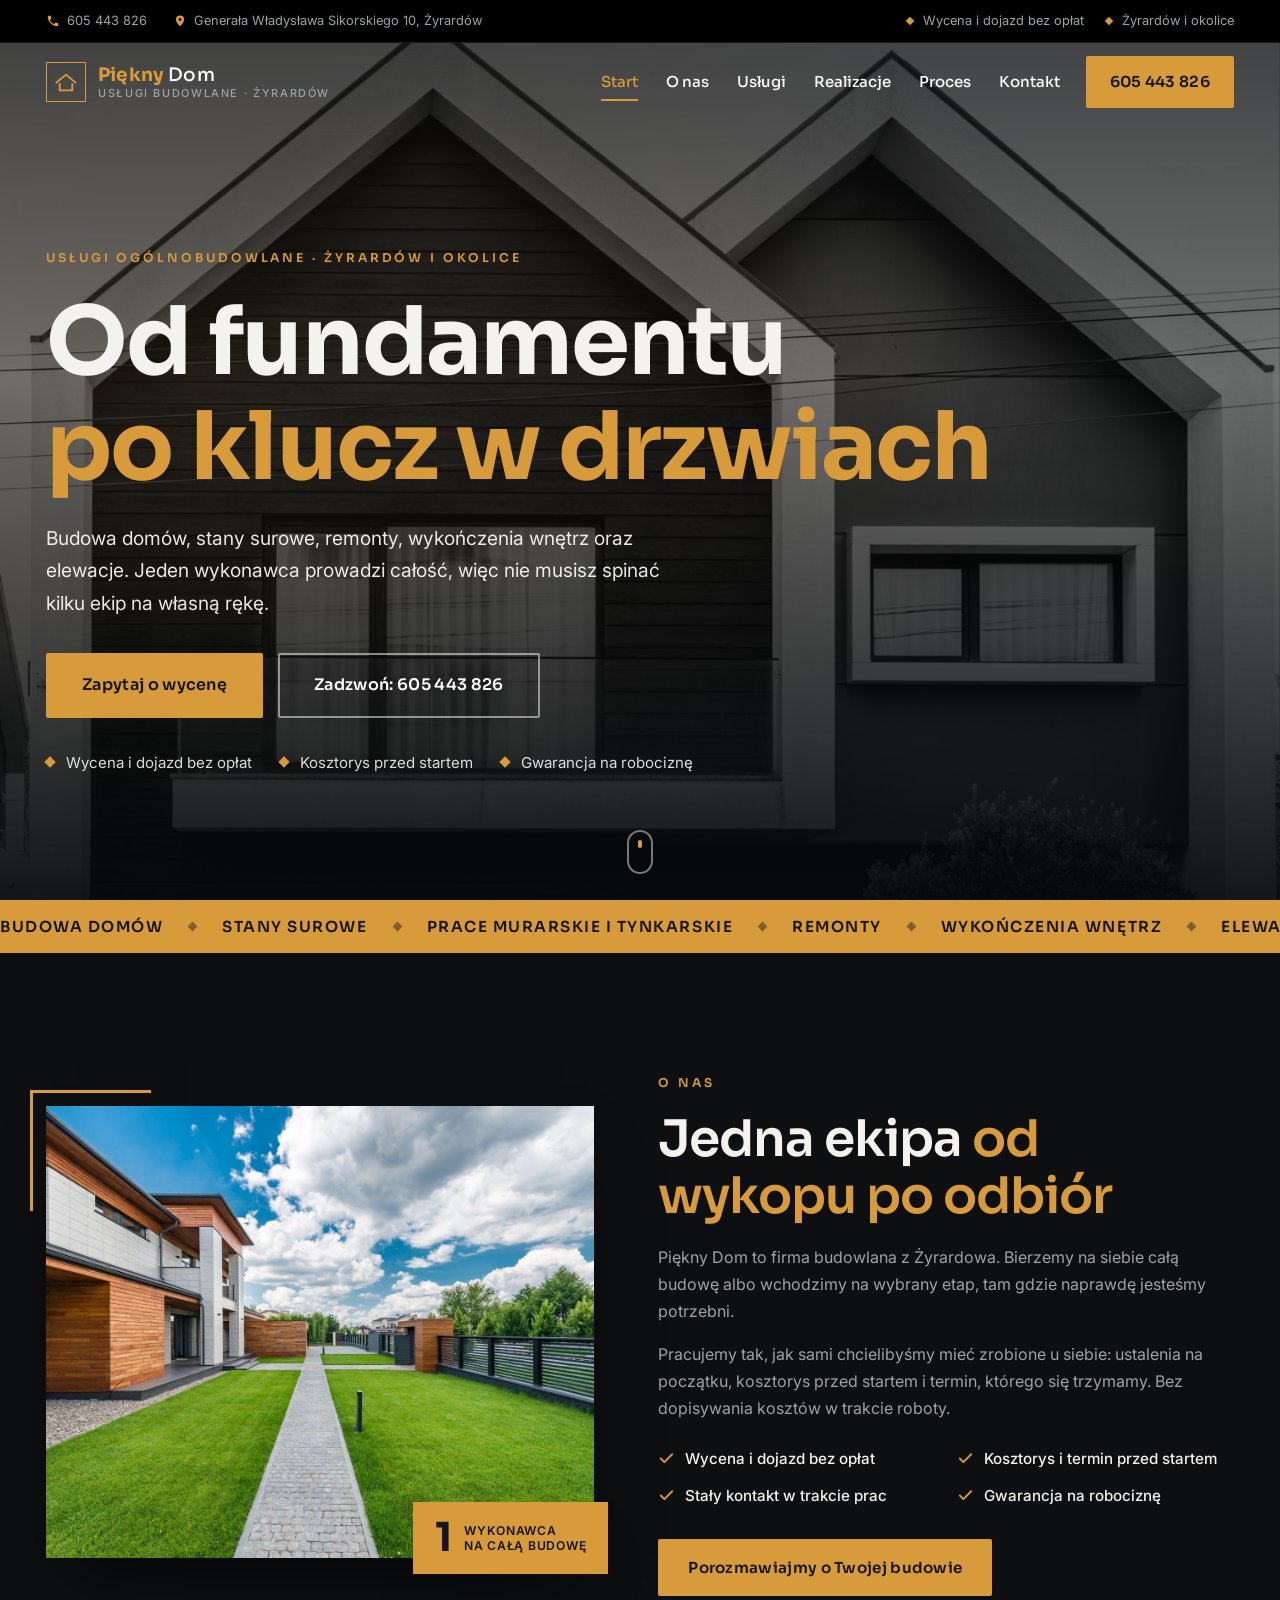
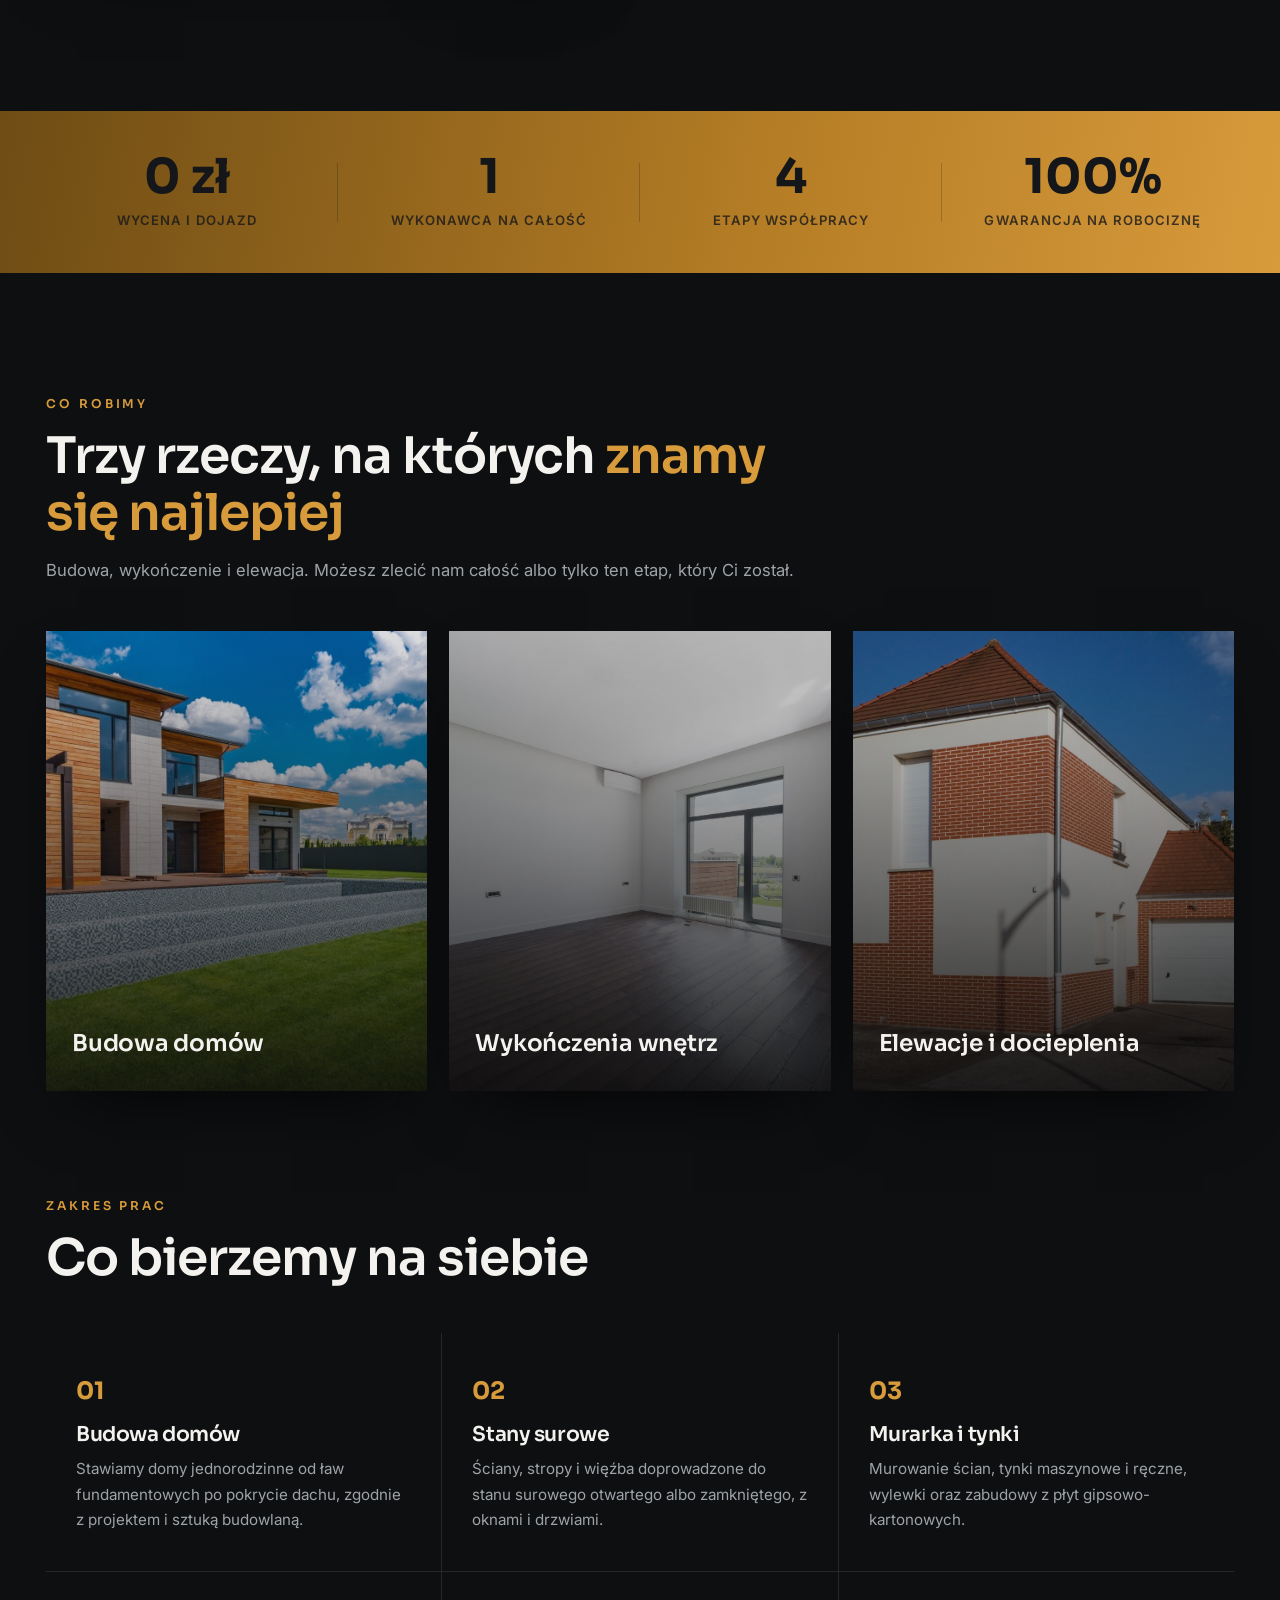
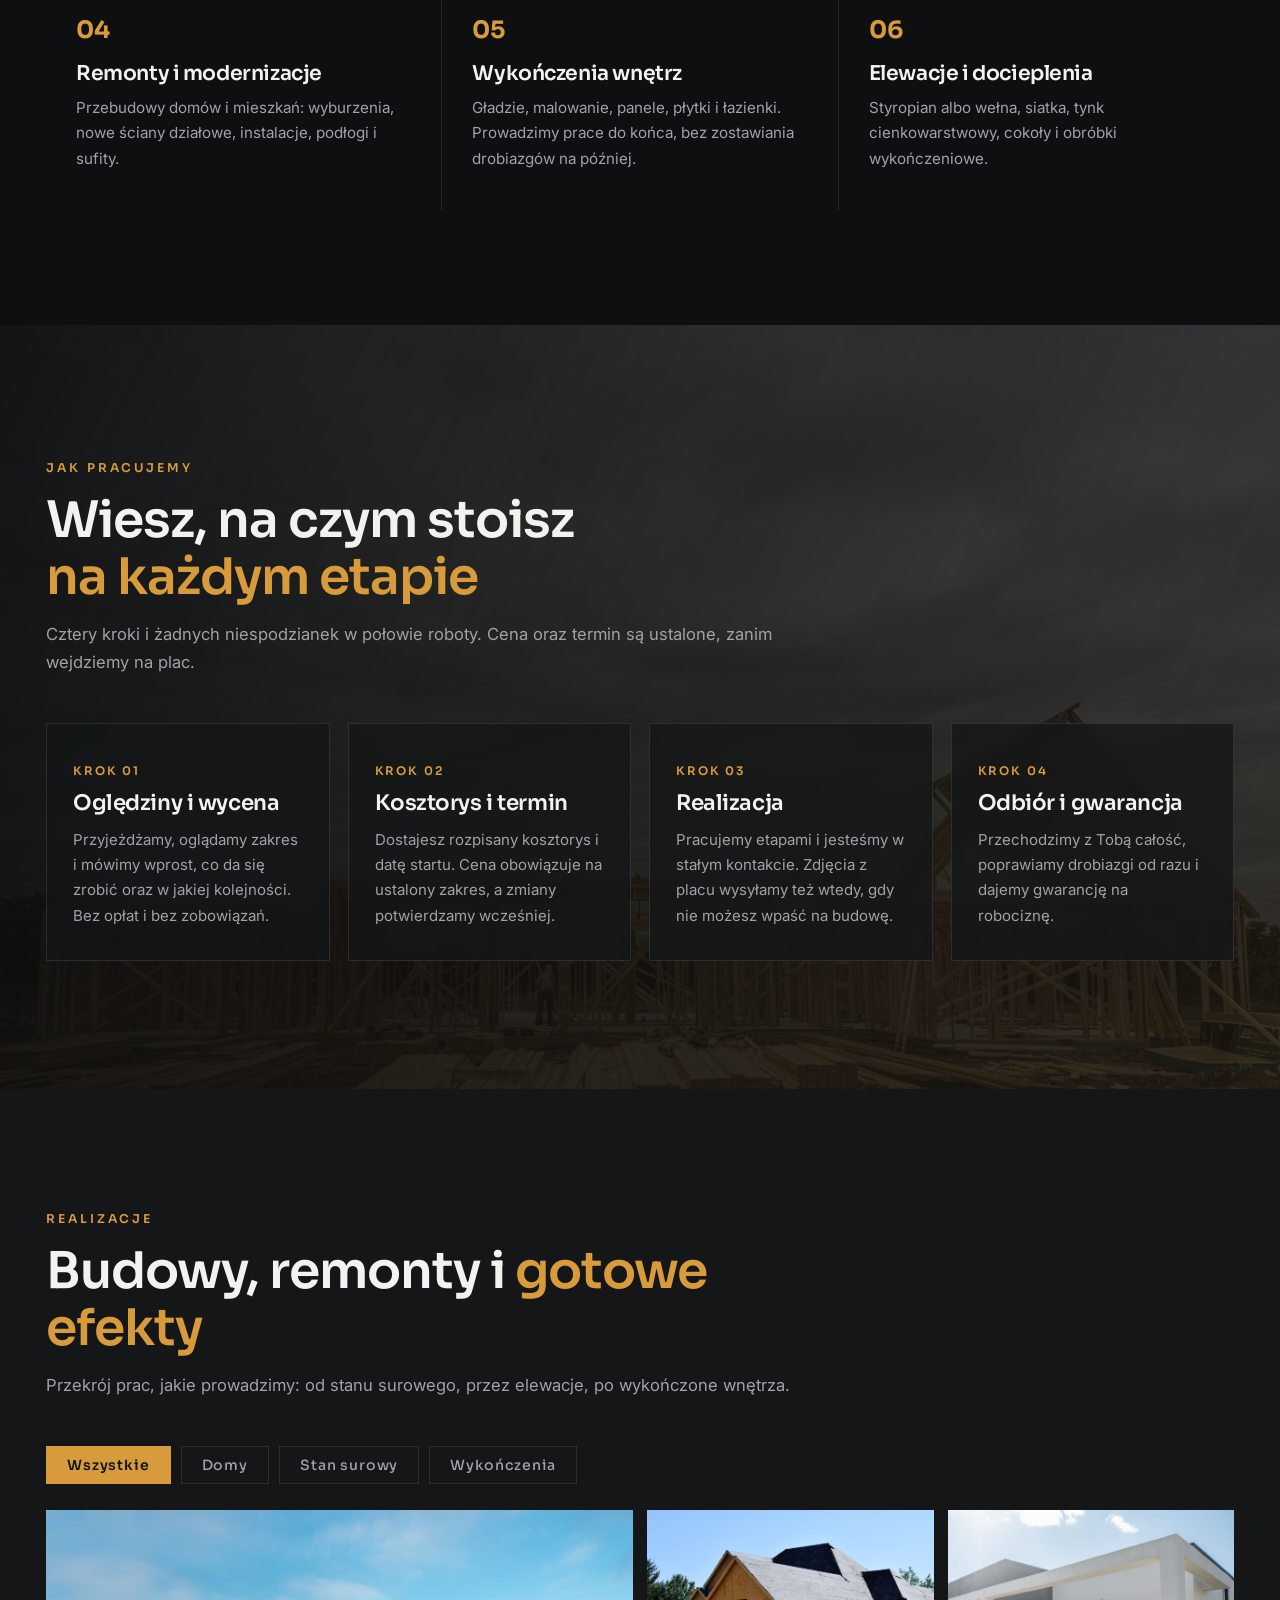
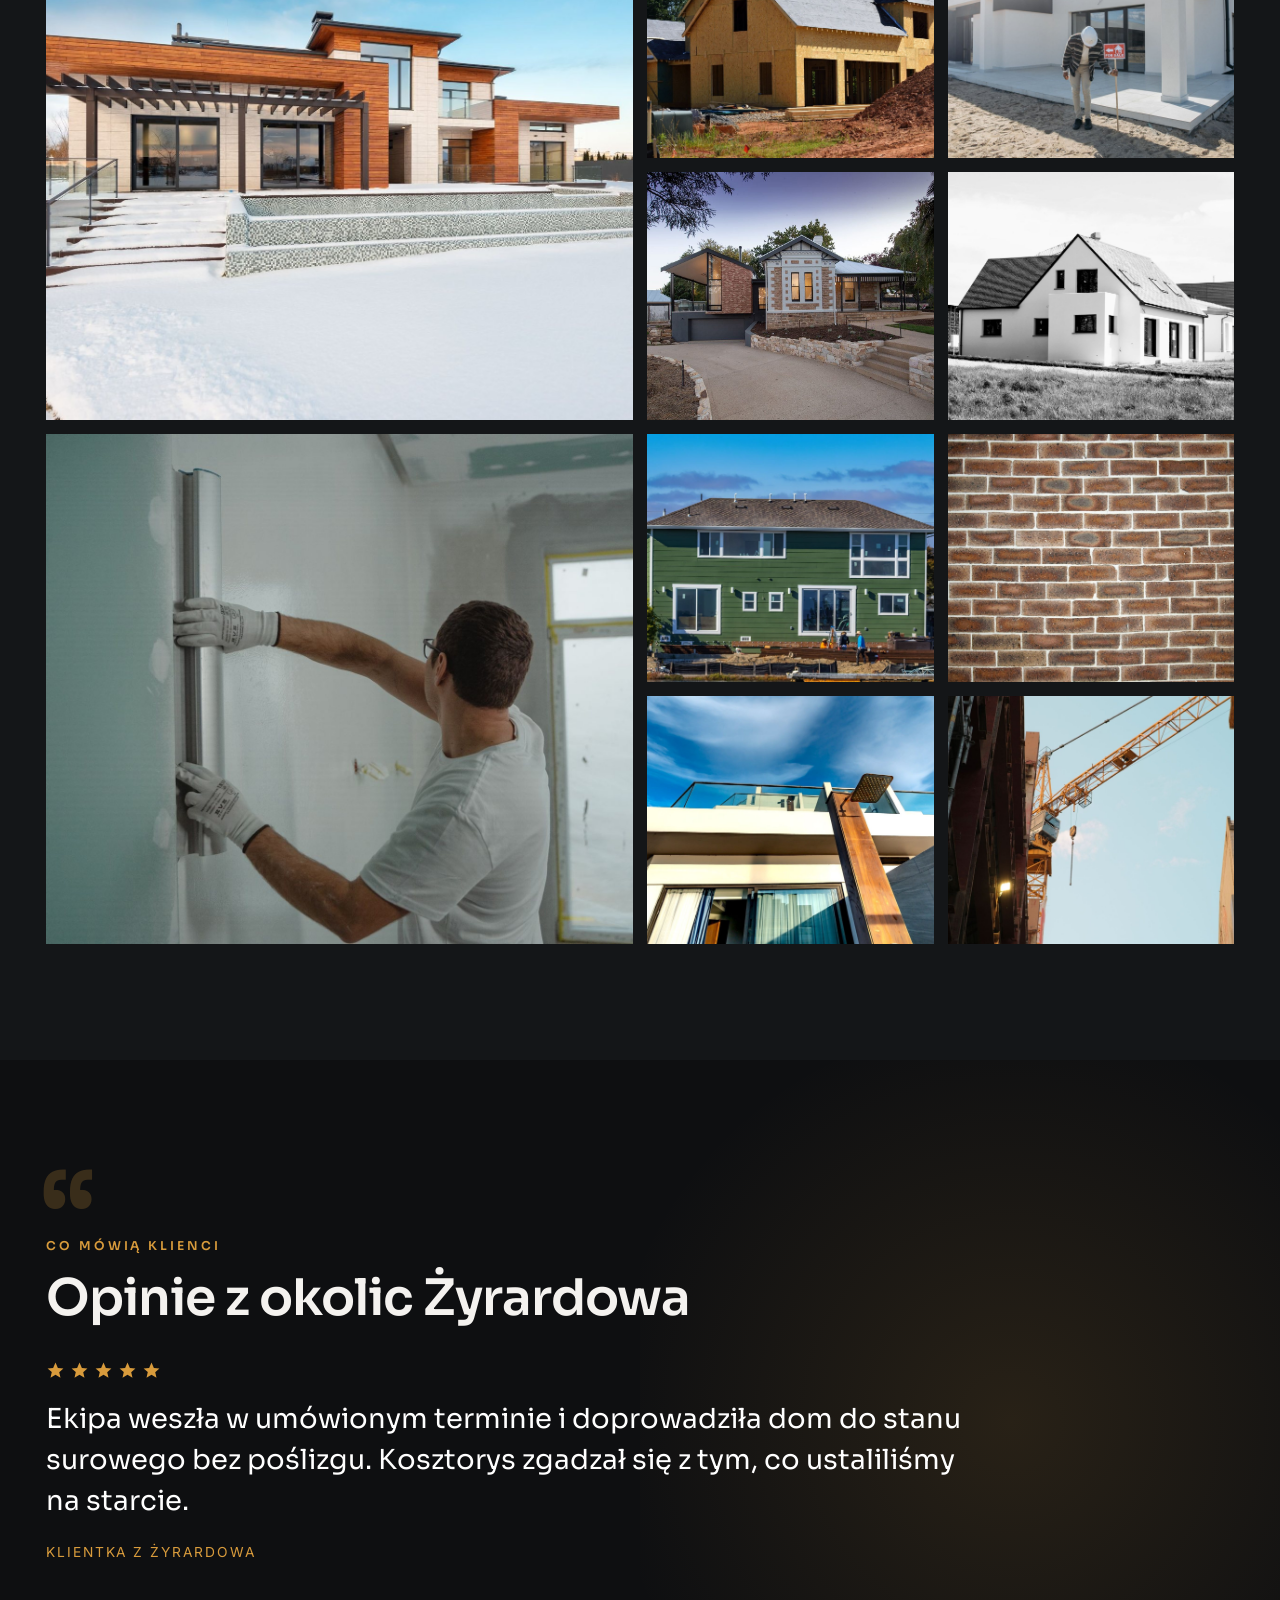
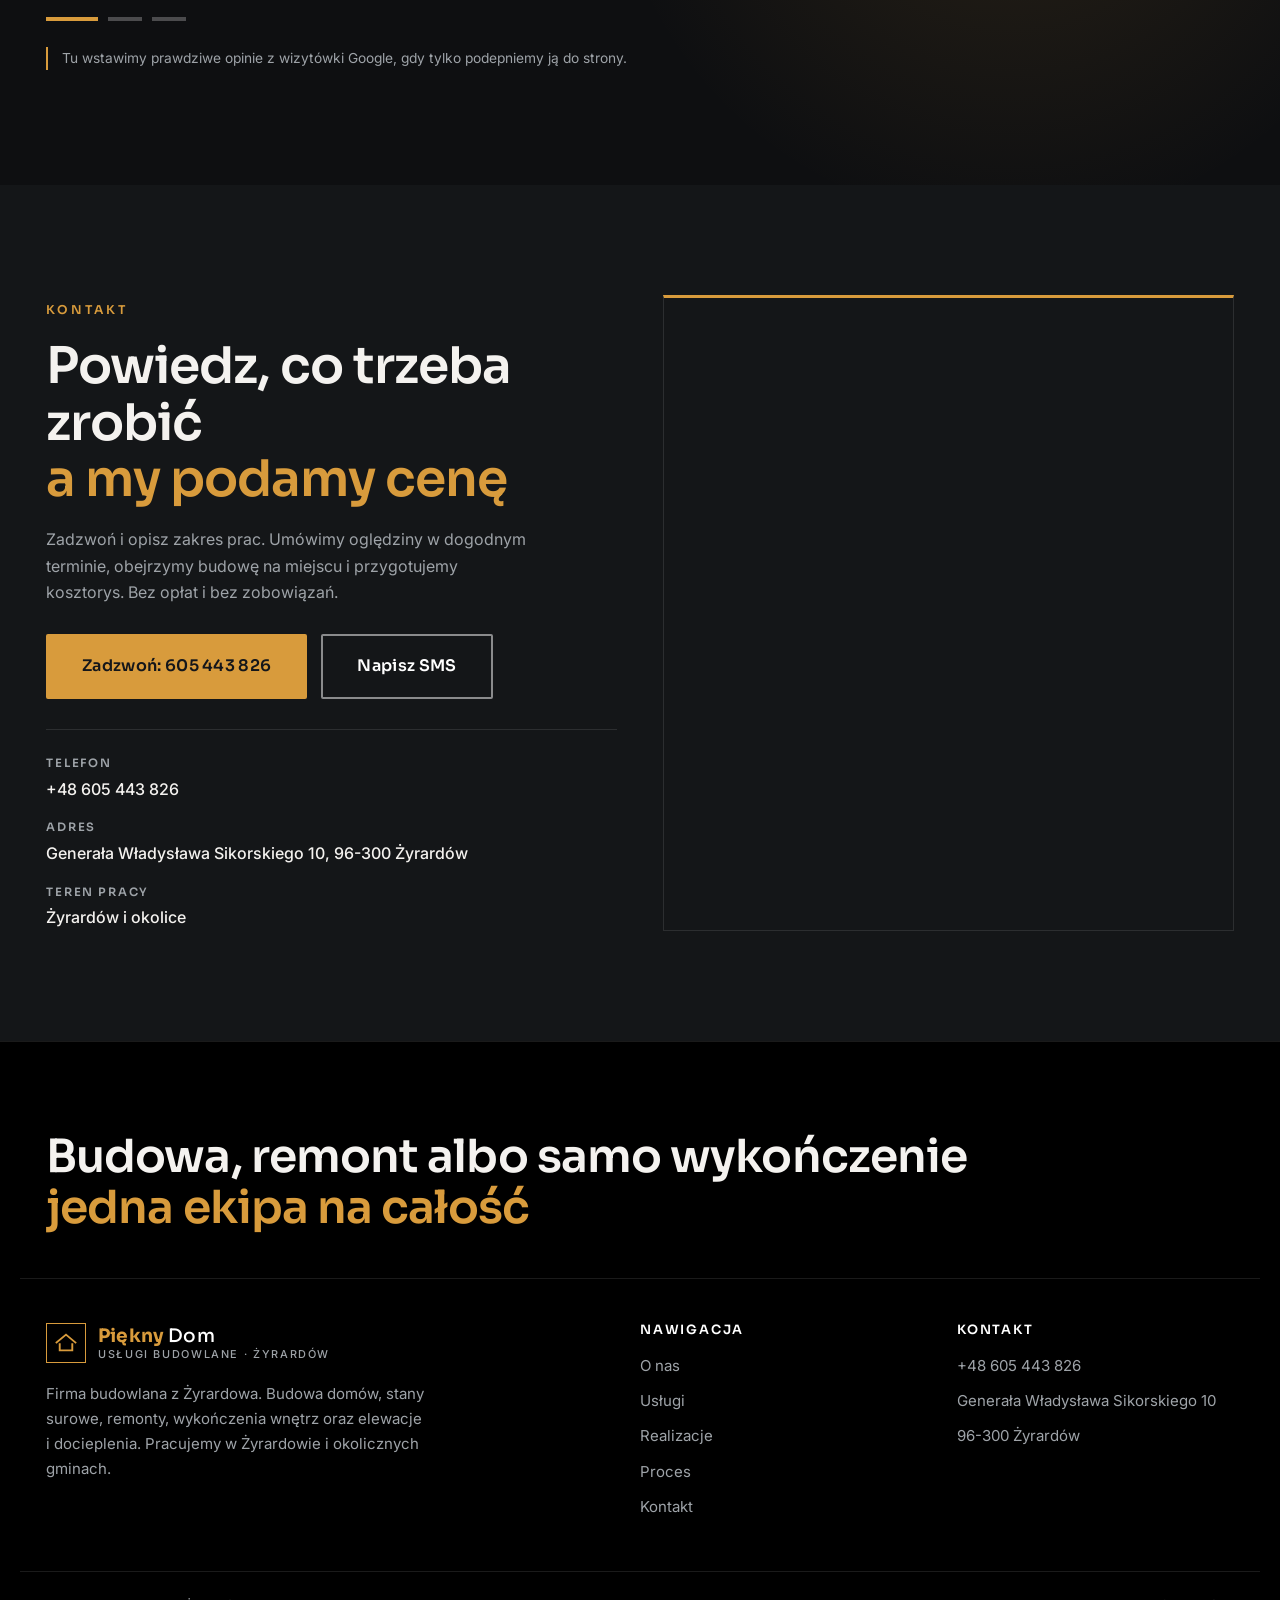
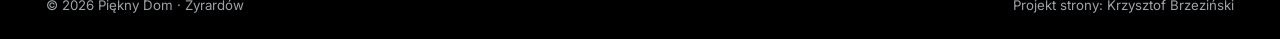
==== commit fe0a3d2f: "[claude-edit][cmt:148ddfad-dce1-4bc0-a1d0-4839634b0d54] przebudowa dema na custom one-page premium w" ====
--- a/index.html
+++ b/index.html
@@ -3,156 +3,280 @@
 <head>
 <meta charset="UTF-8">
 <meta name="viewport" content="width=device-width, initial-scale=1.0">
-<title>Piękny Dom - Usługi budowlane · Żyrardów</title>
-<meta name="description" content="Piękny Dom - usługi budowlane: budowa domów, stany surowe, remonty, wykończenia wnętrz i elewacje. Wycena przed pracą, solidnie i terminowo. Zadzwoń i umów oględziny.">
+<title>Piękny Dom - budowa domów, remonty i wykończenia | Żyrardów</title>
+<meta name="description" content="Piękny Dom - firma budowlana z Żyrardowa. Budowa domów, stany surowe, prace murarskie i tynkarskie, remonty, wykończenia wnętrz oraz elewacje i docieplenia. Wycena i dojazd bez opłat. Zadzwoń: 605 443 826.">
+<meta name="theme-color" content="#0E0F11">
 <link rel="preconnect" href="https://fonts.googleapis.com">
 <link rel="preconnect" href="https://fonts.gstatic.com" crossorigin>
-<link href="https://fonts.googleapis.com/css2?family=Space+Grotesk:wght@500;600;700&family=Inter:wght@400;500;600&display=swap" rel="stylesheet">
+<link href="https://fonts.googleapis.com/css2?family=Sora:wght@400;500;600;700&family=Inter:wght@400;500;600&display=swap" rel="stylesheet">
 <link rel="stylesheet" href="assets/styles.css">
 </head>
 <body>
 
-<header class="nav">
-  <div class="wrap nav-inner">
-    <a class="brand" href="index.html"><span class="name">Piękny Dom</span><span class="sub">Żyrardów</span></a>
-    <nav class="nav-links">
-      <a href="oferta.html">Oferta</a>
-      <a href="realizacje.html">Realizacje</a>
-      <a href="o-nas.html">O nas</a>
-      <a href="kontakt.html">Kontakt</a>
-      <a href="tel:+48605443826" class="btn btn-accent">Zadzwoń +48 605 443 826</a>
+<div class="progress" id="progress"></div>
+
+<!-- ===== HEADER ===== -->
+<header class="hdr" id="hdr">
+  <div class="topbar">
+    <div class="wrap topbar-in">
+      <div class="tb-left">
+        <a href="tel:+48605443826"><svg class="ic" viewBox="0 0 24 24" aria-hidden="true"><path d="M6.6 10.8c1.4 2.8 3.8 5.1 6.6 6.6l2.2-2.2c.3-.3.7-.4 1-.2 1.1.4 2.3.6 3.6.6.6 0 1 .4 1 1V20c0 .6-.4 1-1 1C10.5 21 3 13.5 3 4c0-.6.4-1 1-1h3.5c.6 0 1 .4 1 1 0 1.2.2 2.4.6 3.6.1.4 0 .8-.3 1l-2.2 2.2z"/></svg>605 443 826</a>
+        <span class="tb-adr"><svg class="ic" viewBox="0 0 24 24" aria-hidden="true"><path d="M12 21s7-6.1 7-11.5A7 7 0 0 0 5 9.5C5 14.9 12 21 12 21z"/><circle cx="12" cy="9.5" r="2.6" fill="#0E0F11"/></svg>Generała Władysława Sikorskiego 10, Żyrardów</span>
+      </div>
+      <div class="tb-right">
+        <span class="tb-note">Wycena i dojazd bez opłat</span>
+        <span class="tb-note">Żyrardów i okolice</span>
+      </div>
+    </div>
+  </div>
+  <div class="wrap nav-in">
+    <a href="#top" class="brand">
+      <span class="brand-mark" aria-hidden="true"><svg viewBox="0 0 28 24"><path d="M2 12L14 2l12 10" fill="none" stroke="currentColor" stroke-width="2.4" stroke-linecap="square"/><path d="M6 13v9h16v-9" fill="none" stroke="currentColor" stroke-width="2.4"/></svg></span>
+      <span class="brand-tx"><b>Piękny</b> Dom<i>usługi budowlane · Żyrardów</i></span>
+    </a>
+    <nav class="nav" id="nav">
+      <a href="#top" class="active">Start</a>
+      <a href="#onas">O nas</a>
+      <a href="#uslugi">Usługi</a>
+      <a href="#realizacje">Realizacje</a>
+      <a href="#proces">Proces</a>
+      <a href="#kontakt">Kontakt</a>
     </nav>
-    <button class="nav-toggle" aria-label="Menu"><span></span><span></span><span></span></button>
+    <a href="tel:+48605443826" class="btn btn-amber nav-cta">605 443 826</a>
+    <button class="burger" id="burger" aria-label="Menu"><span></span><span></span><span></span></button>
   </div>
 </header>
-
-<section class="hero-fach">
-  <img class="hf-photo" src="img/hero.jpg" alt="Piękny Dom">
-  <div class="hf-panel">
-      <span class="hf-kicker">Usługi ogólnobudowlane</span>
-      <h1 class="hf-title">Solidna budowa i wykończenia pod klucz</h1>
-      <a class="hf-phone" href="tel:+48605443826"><span class="hf-phone-lab">Zadzwoń teraz</span><span class="hf-phone-num"><svg class="ico-tel" width="16" height="16" viewBox="0 0 24 24" fill="none" aria-hidden="true"><path d="M6.6 10.8a15.5 15.5 0 0 0 6.6 6.6l2.2-2.2a1 1 0 0 1 1-.24 11.4 11.4 0 0 0 3.6.58 1 1 0 0 1 1 1V20a1 1 0 0 1-1 1A17 17 0 0 1 3 4a1 1 0 0 1 1-1h3.5a1 1 0 0 1 1 1c0 1.25.2 2.46.58 3.6a1 1 0 0 1-.25 1l-2.23 2.2Z" fill="currentColor"/></svg> +48 605 443 826</span></a>
-      <div class="hf-actions">
-        <a href="kontakt.html" class="btn btn-accent">Bezpłatna wycena <span class="arr">→</span></a>
-        <a href="tel:+48605443826" class="btn btn-ghost hf-ghost">Zadzwoń +48 605 443 826</a>
+<a id="top"></a>
+
+<!-- ===== HERO ===== -->
+<section class="hero">
+  <div class="hero-bg"><img src="img/hero.jpg" alt="Domy jednorodzinne - realizacja firmy budowlanej Piękny Dom"></div>
+  <div class="hero-ov"></div>
+  <div class="wrap hero-in">
+    <span class="eyebrow fade" data-d="0">Usługi ogólnobudowlane · Żyrardów i okolice</span>
+    <h1 class="fade" data-d="1">Od fundamentu<br><span class="txt-amber">po klucz w drzwiach</span></h1>
+    <p class="hero-sub fade" data-d="2">Budowa domów, stany surowe, remonty, wykończenia wnętrz oraz elewacje. Jeden wykonawca prowadzi całość, więc nie musisz spinać kilku ekip na własną rękę.</p>
+    <div class="hero-btns fade" data-d="3">
+      <a href="#kontakt" class="btn btn-amber btn-lg">Zapytaj o wycenę</a>
+      <a href="tel:+48605443826" class="btn btn-outline btn-lg">Zadzwoń: 605 443 826</a>
+    </div>
+    <div class="hero-trust fade" data-d="4">
+      <span>Wycena i dojazd bez opłat</span>
+      <span>Kosztorys przed startem</span>
+      <span>Gwarancja na robociznę</span>
+    </div>
+  </div>
+  <a href="#onas" class="scrolldown" aria-label="Przewiń niżej"><span></span></a>
+</section>
+
+<!-- ===== PASEK ===== -->
+<div class="marquee" aria-hidden="true">
+  <div class="mq-track">
+    <span>Budowa domów</span><i></i><span>Stany surowe</span><i></i><span>Prace murarskie i tynkarskie</span><i></i><span>Remonty</span><i></i><span>Wykończenia wnętrz</span><i></i><span>Elewacje i docieplenia</span><i></i>
+    <span>Budowa domów</span><i></i><span>Stany surowe</span><i></i><span>Prace murarskie i tynkarskie</span><i></i><span>Remonty</span><i></i><span>Wykończenia wnętrz</span><i></i><span>Elewacje i docieplenia</span><i></i>
+  </div>
+</div>
+
+<!-- ===== O NAS ===== -->
+<section class="about" id="onas">
+  <div class="wrap about-in">
+    <div class="about-art reveal">
+      <img src="img/about.jpg" alt="Zabudowa jednorodzinna po zakończonych pracach" loading="lazy">
+      <div class="about-tag"><span class="at-n">1</span><span class="at-l">wykonawca<br>na całą budowę</span></div>
+    </div>
+    <div class="about-copy reveal" data-d="1">
+      <span class="eyebrow">O nas</span>
+      <h2>Jedna ekipa <span class="txt-amber">od wykopu po odbiór</span></h2>
+      <p>Piękny Dom to firma budowlana z Żyrardowa. Bierzemy na siebie całą budowę albo wchodzimy na wybrany etap, tam gdzie naprawdę jesteśmy potrzebni.</p>
+      <p>Pracujemy tak, jak sami chcielibyśmy mieć zrobione u siebie: ustalenia na początku, kosztorys przed startem i termin, którego się trzymamy. Bez dopisywania kosztów w trakcie roboty.</p>
+      <ul class="about-list">
+        <li><svg viewBox="0 0 24 24" aria-hidden="true"><path d="M20 6L9 17l-5-5"/></svg>Wycena i dojazd bez opłat</li>
+        <li><svg viewBox="0 0 24 24" aria-hidden="true"><path d="M20 6L9 17l-5-5"/></svg>Kosztorys i termin przed startem</li>
+        <li><svg viewBox="0 0 24 24" aria-hidden="true"><path d="M20 6L9 17l-5-5"/></svg>Stały kontakt w trakcie prac</li>
+        <li><svg viewBox="0 0 24 24" aria-hidden="true"><path d="M20 6L9 17l-5-5"/></svg>Gwarancja na robociznę</li>
+      </ul>
+      <a href="#kontakt" class="btn btn-amber">Porozmawiajmy o Twojej budowie</a>
+    </div>
+  </div>
+</section>
+
+<!-- ===== LICZBY ===== -->
+<section class="stats">
+  <div class="wrap stats-grid">
+    <div class="stat reveal"><div class="stat-n"><span data-count="0">0</span> zł</div><div class="stat-l">Wycena i dojazd</div></div>
+    <div class="stat reveal" data-d="1"><div class="stat-n"><span data-count="1">0</span></div><div class="stat-l">Wykonawca na całość</div></div>
+    <div class="stat reveal" data-d="2"><div class="stat-n"><span data-count="4">0</span></div><div class="stat-l">Etapy współpracy</div></div>
+    <div class="stat reveal" data-d="3"><div class="stat-n"><span data-count="100">0</span>%</div><div class="stat-l">Gwarancja na robociznę</div></div>
+  </div>
+</section>
+
+<!-- ===== USŁUGI ===== -->
+<section class="services" id="uslugi">
+  <div class="wrap">
+    <div class="sec-head reveal">
+      <span class="eyebrow">Co robimy</span>
+      <h2>Trzy rzeczy, na których <span class="txt-amber">znamy się najlepiej</span></h2>
+      <p class="sec-lead">Budowa, wykończenie i elewacja. Możesz zlecić nam całość albo tylko ten etap, który Ci został.</p>
+    </div>
+  </div>
+  <div class="wrap cards3">
+    <a href="#kontakt" class="c3 reveal" data-d="0">
+      <div class="c3-img"><img src="img/g10.jpg" alt="Dom jednorodzinny po zakończonej budowie" loading="lazy"></div>
+      <div class="c3-ov"></div>
+      <div class="c3-cap"><span class="c3-t">Budowa domów</span><span class="c3-d">Domy jednorodzinne od ław fundamentowych po pokrycie dachu, według Twojego projektu.</span></div>
+    </a>
+    <a href="#kontakt" class="c3 reveal c3-mid" data-d="1">
+      <div class="c3-img"><img src="img/g5.jpg" alt="Wykończone wnętrze z podłogą drewnianą" loading="lazy"></div>
+      <div class="c3-ov"></div>
+      <div class="c3-cap"><span class="c3-t">Wykończenia wnętrz</span><span class="c3-d">Gładzie, malowanie, podłogi, płytki i łazienki - do stanu, w którym można się wprowadzić.</span></div>
+    </a>
+    <a href="#kontakt" class="c3 reveal" data-d="2">
+      <div class="c3-img"><img src="img/g11.jpg" alt="Elewacja domu po dociepleniu" loading="lazy"></div>
+      <div class="c3-ov"></div>
+      <div class="c3-cap"><span class="c3-t">Elewacje i docieplenia</span><span class="c3-d">Docieplenie ścian, tynk elewacyjny, obróbki blacharskie i cokoły.</span></div>
+    </a>
+  </div>
+
+  <div class="wrap zakres">
+    <div class="sec-head reveal">
+      <span class="eyebrow">Zakres prac</span>
+      <h2>Co bierzemy na siebie</h2>
+    </div>
+    <div class="zak-grid">
+      <article class="zak reveal"><span class="zak-n">01</span><h3>Budowa domów</h3><p>Stawiamy domy jednorodzinne od ław fundamentowych po pokrycie dachu, zgodnie z projektem i sztuką budowlaną.</p></article>
+      <article class="zak reveal" data-d="1"><span class="zak-n">02</span><h3>Stany surowe</h3><p>Ściany, stropy i więźba doprowadzone do stanu surowego otwartego albo zamkniętego, z oknami i drzwiami.</p></article>
+      <article class="zak reveal" data-d="2"><span class="zak-n">03</span><h3>Murarka i tynki</h3><p>Murowanie ścian, tynki maszynowe i ręczne, wylewki oraz zabudowy z płyt gipsowo-kartonowych.</p></article>
+      <article class="zak reveal"><span class="zak-n">04</span><h3>Remonty i modernizacje</h3><p>Przebudowy domów i mieszkań: wyburzenia, nowe ściany działowe, instalacje, podłogi i sufity.</p></article>
+      <article class="zak reveal" data-d="1"><span class="zak-n">05</span><h3>Wykończenia wnętrz</h3><p>Gładzie, malowanie, panele, płytki i łazienki. Prowadzimy prace do końca, bez zostawiania drobiazgów na później.</p></article>
+      <article class="zak reveal" data-d="2"><span class="zak-n">06</span><h3>Elewacje i docieplenia</h3><p>Styropian albo wełna, siatka, tynk cienkowarstwowy, cokoły i obróbki wykończeniowe.</p></article>
+    </div>
+  </div>
+</section>
+
+<!-- ===== PROCES ===== -->
+<section class="proces" id="proces">
+  <div class="proces-bg" data-parallax><img src="img/g6.jpg" alt="" loading="lazy"></div>
+  <div class="proces-ov"></div>
+  <div class="wrap proces-in">
+    <div class="sec-head reveal">
+      <span class="eyebrow">Jak pracujemy</span>
+      <h2>Wiesz, na czym stoisz<br><span class="txt-amber">na każdym etapie</span></h2>
+      <p class="sec-lead">Cztery kroki i żadnych niespodzianek w połowie roboty. Cena oraz termin są ustalone, zanim wejdziemy na plac.</p>
+    </div>
+    <div class="phases">
+      <div class="phase reveal" data-d="0"><span class="phase-k">Krok 01</span><h3>Oględziny i wycena</h3><p>Przyjeżdżamy, oglądamy zakres i mówimy wprost, co da się zrobić oraz w jakiej kolejności. Bez opłat i bez zobowiązań.</p></div>
+      <div class="phase reveal" data-d="1"><span class="phase-k">Krok 02</span><h3>Kosztorys i termin</h3><p>Dostajesz rozpisany kosztorys i datę startu. Cena obowiązuje na ustalony zakres, a zmiany potwierdzamy wcześniej.</p></div>
+      <div class="phase reveal" data-d="2"><span class="phase-k">Krok 03</span><h3>Realizacja</h3><p>Pracujemy etapami i jesteśmy w stałym kontakcie. Zdjęcia z placu wysyłamy też wtedy, gdy nie możesz wpaść na budowę.</p></div>
+      <div class="phase reveal" data-d="3"><span class="phase-k">Krok 04</span><h3>Odbiór i gwarancja</h3><p>Przechodzimy z Tobą całość, poprawiamy drobiazgi od razu i dajemy gwarancję na robociznę.</p></div>
+    </div>
+  </div>
+</section>
+
+<!-- ===== REALIZACJE ===== -->
+<section class="portfolio" id="realizacje">
+  <div class="wrap">
+    <div class="sec-head reveal">
+      <span class="eyebrow">Realizacje</span>
+      <h2>Budowy, remonty i <span class="txt-amber">gotowe efekty</span></h2>
+      <p class="sec-lead">Przekrój prac, jakie prowadzimy: od stanu surowego, przez elewacje, po wykończone wnętrza.</p>
+    </div>
+    <div class="pf-filter reveal" id="pfFilter">
+      <button class="on" data-f="all">Wszystkie</button>
+      <button data-f="domy">Domy</button>
+      <button data-f="surowe">Stan surowy</button>
+      <button data-f="wykonczenia">Wykończenia</button>
+    </div>
+    <div class="pf-grid" id="pfGrid">
+      <figure class="pf pf-big" data-cat="domy"><img src="img/g12.jpg" alt="Dom z zadaszonym tarasem po zakończonych pracach" loading="lazy"><figcaption><span class="pf-t">Dom z zadaszonym tarasem</span><span class="pf-d">Po odbiorze, przed zagospodarowaniem terenu</span></figcaption></figure>
+      <figure class="pf" data-cat="surowe"><img src="img/g1.jpg" alt="Stan surowy otwarty - konstrukcja i dach" loading="lazy"><figcaption><span class="pf-t">Stan surowy otwarty</span><span class="pf-d">Konstrukcja i pokrycie dachu</span></figcaption></figure>
+      <figure class="pf" data-cat="surowe"><img src="img/g2.jpg" alt="Dom parterowy ze świeżym tynkiem elewacyjnym" loading="lazy"><figcaption><span class="pf-t">Dom parterowy</span><span class="pf-d">Świeży tynk elewacyjny</span></figcaption></figure>
+      <figure class="pf" data-cat="domy"><img src="img/g7.jpg" alt="Rozbudowa domu - nowa część w szkle i drewnie" loading="lazy"><figcaption><span class="pf-t">Rozbudowa domu</span><span class="pf-d">Nowa część dostawiona do starej bryły</span></figcaption></figure>
+      <figure class="pf" data-cat="surowe"><img src="img/g3.jpg" alt="Bryła domu w budowie ze stolarką do montażu" loading="lazy"><figcaption><span class="pf-t">Bryła w budowie</span><span class="pf-d">Otwory gotowe pod stolarkę</span></figcaption></figure>
+      <figure class="pf pf-big" data-cat="wykonczenia"><img src="img/g14.jpg" alt="Gładzie i przygotowanie ścian pod malowanie" loading="lazy"><figcaption><span class="pf-t">Gładzie i przygotowanie ścian</span><span class="pf-d">Etap przed malowaniem wnętrza</span></figcaption></figure>
+      <figure class="pf" data-cat="surowe"><img src="img/g4.jpg" alt="Rozbudowa domu w konstrukcji drewnianej" loading="lazy"><figcaption><span class="pf-t">Prace ciesielskie</span><span class="pf-d">Rozbudowa w konstrukcji drewnianej</span></figcaption></figure>
+      <figure class="pf" data-cat="wykonczenia"><img src="img/g8.jpg" alt="Detal muru licowego z cegły" loading="lazy"><figcaption><span class="pf-t">Mur licowy</span><span class="pf-d">Detal murarski, spoina równa na całej ścianie</span></figcaption></figure>
+      <figure class="pf" data-cat="domy"><img src="img/g9.jpg" alt="Detal elewacji z drewna, szkła i betonu" loading="lazy"><figcaption><span class="pf-t">Detal elewacji</span><span class="pf-d">Drewno, szkło i beton architektoniczny</span></figcaption></figure>
+      <figure class="pf" data-cat="surowe"><img src="img/g13.jpg" alt="Rusztowanie i dźwig na budowie" loading="lazy"><figcaption><span class="pf-t">Prace na wysokości</span><span class="pf-d">Rusztowania i sprzęt na placu budowy</span></figcaption></figure>
+    </div>
+  </div>
+</section>
+
+<!-- ===== OPINIE ===== -->
+<section class="opinie" id="opinie">
+  <div class="wrap">
+    <div class="op-head reveal">
+      <span class="quote-mark" aria-hidden="true">&#8220;</span>
+      <span class="eyebrow">Co mówią klienci</span>
+      <h2>Opinie z okolic Żyrardowa</h2>
+    </div>
+    <div class="op-track" id="opTrack">
+      <blockquote class="op is-active"><div class="op-stars" aria-hidden="true"><svg viewBox="0 0 24 24"><path d="M12 2l3 6.8 7 .7-5.3 4.7 1.6 7-6.3-3.8L5.7 21l1.6-7L2 9.5l7-.7z"/></svg><svg viewBox="0 0 24 24"><path d="M12 2l3 6.8 7 .7-5.3 4.7 1.6 7-6.3-3.8L5.7 21l1.6-7L2 9.5l7-.7z"/></svg><svg viewBox="0 0 24 24"><path d="M12 2l3 6.8 7 .7-5.3 4.7 1.6 7-6.3-3.8L5.7 21l1.6-7L2 9.5l7-.7z"/></svg><svg viewBox="0 0 24 24"><path d="M12 2l3 6.8 7 .7-5.3 4.7 1.6 7-6.3-3.8L5.7 21l1.6-7L2 9.5l7-.7z"/></svg><svg viewBox="0 0 24 24"><path d="M12 2l3 6.8 7 .7-5.3 4.7 1.6 7-6.3-3.8L5.7 21l1.6-7L2 9.5l7-.7z"/></svg></div><p>Ekipa weszła w umówionym terminie i doprowadziła dom do stanu surowego bez poślizgu. Kosztorys zgadzał się z tym, co ustaliliśmy na starcie.</p><cite>Klientka z Żyrardowa</cite></blockquote>
+      <blockquote class="op"><div class="op-stars" aria-hidden="true"><svg viewBox="0 0 24 24"><path d="M12 2l3 6.8 7 .7-5.3 4.7 1.6 7-6.3-3.8L5.7 21l1.6-7L2 9.5l7-.7z"/></svg><svg viewBox="0 0 24 24"><path d="M12 2l3 6.8 7 .7-5.3 4.7 1.6 7-6.3-3.8L5.7 21l1.6-7L2 9.5l7-.7z"/></svg><svg viewBox="0 0 24 24"><path d="M12 2l3 6.8 7 .7-5.3 4.7 1.6 7-6.3-3.8L5.7 21l1.6-7L2 9.5l7-.7z"/></svg><svg viewBox="0 0 24 24"><path d="M12 2l3 6.8 7 .7-5.3 4.7 1.6 7-6.3-3.8L5.7 21l1.6-7L2 9.5l7-.7z"/></svg><svg viewBox="0 0 24 24"><path d="M12 2l3 6.8 7 .7-5.3 4.7 1.6 7-6.3-3.8L5.7 21l1.6-7L2 9.5l7-.7z"/></svg></div><p>Robili u nas remont mieszkania od instalacji po malowanie. Codzienny kontakt, a każdą zmianę w zakresie ustalali z nami wcześniej.</p><cite>Klient z okolic Żyrardowa</cite></blockquote>
+      <blockquote class="op"><div class="op-stars" aria-hidden="true"><svg viewBox="0 0 24 24"><path d="M12 2l3 6.8 7 .7-5.3 4.7 1.6 7-6.3-3.8L5.7 21l1.6-7L2 9.5l7-.7z"/></svg><svg viewBox="0 0 24 24"><path d="M12 2l3 6.8 7 .7-5.3 4.7 1.6 7-6.3-3.8L5.7 21l1.6-7L2 9.5l7-.7z"/></svg><svg viewBox="0 0 24 24"><path d="M12 2l3 6.8 7 .7-5.3 4.7 1.6 7-6.3-3.8L5.7 21l1.6-7L2 9.5l7-.7z"/></svg><svg viewBox="0 0 24 24"><path d="M12 2l3 6.8 7 .7-5.3 4.7 1.6 7-6.3-3.8L5.7 21l1.6-7L2 9.5l7-.7z"/></svg><svg viewBox="0 0 24 24"><path d="M12 2l3 6.8 7 .7-5.3 4.7 1.6 7-6.3-3.8L5.7 21l1.6-7L2 9.5l7-.7z"/></svg></div><p>Docieplenie i elewacja wyszły równo, a cena nie urosła po drodze. Termin też się zgadzał, więc polecam dalej znajomym.</p><cite>Inwestor spod Żyrardowa</cite></blockquote>
+    </div>
+    <div class="op-dots" id="opDots"></div>
+    <p class="op-note">Tu wstawimy prawdziwe opinie z wizytówki Google, gdy tylko podepniemy ją do strony.</p>
+  </div>
+</section>
+
+<!-- ===== KONTAKT ===== -->
+<section class="cta" id="kontakt">
+  <div class="wrap cta-in">
+    <div class="cta-copy reveal">
+      <span class="eyebrow">Kontakt</span>
+      <h2>Powiedz, co trzeba zrobić<br><span class="txt-amber">a my podamy cenę</span></h2>
+      <p>Zadzwoń i opisz zakres prac. Umówimy oględziny w dogodnym terminie, obejrzymy budowę na miejscu i przygotujemy kosztorys. Bez opłat i bez zobowiązań.</p>
+      <div class="cta-btns">
+        <a href="tel:+48605443826" class="btn btn-amber btn-lg">Zadzwoń: 605 443 826</a>
+        <a href="sms:+48605443826" class="btn btn-outline btn-lg">Napisz SMS</a>
       </div>
-  </div>
-</section>
-<section class="fach-promise">
-  <div class="wrap">
-    <ul class="fp-row reveal"><li>Bezpłatna wycena</li><li>Dojazd: Żyrardów i okolice</li><li>Gwarancja na robociznę</li></ul>
-  </div>
-</section>
-<section class="proces fachowcy">
-  <div class="wrap">
-    <div class="head center reveal">
-      <span class="eyebrow">Jak pracujemy</span>
-      <h2>Wiesz, na czym stoisz - na każdym etapie</h2>
-      <p>Prosty, przewidywalny proces. Bez niespodzianek i bez naciągania.</p>
-    </div>
-    <ol class="proces-line">
-      <li class="reveal"><span class="pno">01</span><h3>Bezpłatna wycena</h3><p>Przyjeżdżamy, oglądamy, doradzamy. Bez opłat i bez zobowiązań.</p></li>
-      <li class="reveal"><span class="pno">02</span><h3>Kosztorys i termin</h3><p>Jasna cena i termin na piśmie - zanim cokolwiek ruszy.</p></li>
-      <li class="reveal"><span class="pno">03</span><h3>Realizacja</h3><p>Robimy zgodnie ze sztuką i na umówiony czas.</p></li>
-      <li class="reveal"><span class="pno">04</span><h3>Odbiór i gwarancja</h3><p>Dajemy gwarancję na robociznę i trzymamy termin.</p></li>
-    </ol>
-  </div>
-</section>
-<section class="gateways-band">
-  <div class="wrap">
-    <div class="gateways">
-      <a href="oferta.html" class="gateway reveal"><img src="img/g1.jpg" alt="Budowa domów" loading="lazy"><span class="g-ttl">Budowa domów</span></a>
-      <a href="oferta.html" class="gateway reveal"><img src="img/g2.jpg" alt="Stany surowe" loading="lazy"><span class="g-ttl">Stany surowe</span></a>
-      <a href="oferta.html" class="gateway reveal"><img src="img/g3.jpg" alt="Remonty i modernizacje" loading="lazy"><span class="g-ttl">Remonty i modernizacje</span></a>
-    </div>
-  </div>
-</section>
-<section class="fach-uslugi">
-  <div class="wrap">
-    <div class="head reveal">
-      <span class="eyebrow">Zakres prac</span>
-      <h2>W czym pomagamy</h2>
-      <p>Zakres prac, jaki robimy najczęściej - pełny opis i wycenę znajdziesz niżej.</p>
-    </div>
-    <ul class="fu-list">
-      <li class="fu-row reveal"><div class="fu-name">Budowa domów</div><div class="fu-desc">Prowadzimy budowę od fundamentów po stan deweloperski i pod klucz.</div><a class="fu-cta" href="kontakt.html">Wycena <span class="arr">→</span></a></li>
-      <li class="fu-row reveal"><div class="fu-name">Stany surowe</div><div class="fu-desc">Ściany, stropy, dach - solidnie i zgodnie z projektem.</div><a class="fu-cta" href="kontakt.html">Wycena <span class="arr">→</span></a></li>
-      <li class="fu-row reveal"><div class="fu-name">Remonty i modernizacje</div><div class="fu-desc">Przebudowujemy i odświeżamy domy oraz mieszkania, z dbałością o detal.</div><a class="fu-cta" href="kontakt.html">Wycena <span class="arr">→</span></a></li>
-      <li class="fu-row reveal"><div class="fu-name">Wykończenia wnętrz</div><div class="fu-desc">Tynki, gładzie, podłogi, malowanie - kończymy tak, by było gotowe do wprowadzenia.</div><a class="fu-cta" href="kontakt.html">Wycena <span class="arr">→</span></a></li>
-      <li class="fu-row reveal"><div class="fu-name">Elewacje i docieplenia</div><div class="fu-desc">Ocieplamy i wykańczamy elewacje - cieplej w domu i ładniej na zewnątrz.</div><a class="fu-cta" href="kontakt.html">Wycena <span class="arr">→</span></a></li>
-      <li class="fu-row reveal"><div class="fu-name">Prace murarskie i tynkarskie</div><div class="fu-desc">Murujemy i tynkujemy równo, czysto i terminowo.</div><a class="fu-cta" href="kontakt.html">Wycena <span class="arr">→</span></a></li>
-    </ul>
-    <div style="margin-top:var(--space-7)" class="reveal"><a href="oferta.html" class="btn btn-ghost">Pełna oferta <span class="arr">→</span></a></div>
-  </div>
-</section>
-<section>
-  <div class="wrap">
-    <div class="head reveal">
-      <span class="eyebrow">Realizacje</span>
-      <h2>Zakres prac</h2>
-      <p>Rodzaj prac, które wykonujemy - od stanu surowego po wykończenia.</p>
-    </div>
-    <div class="gallery">
-      <div class="tile t-two3 reveal"><img src="img/g4.jpg" alt="Elewacja i docieplenie" loading="lazy"><div class="cap">Elewacja i docieplenie</div></div>
-      <div class="tile t-third reveal"><img src="img/g5.jpg" alt="Ekipa na budowie" loading="lazy"><div class="cap">Ekipa na budowie</div></div>
-      <div class="tile t-third reveal"><img src="img/g6.jpg" alt="Gotowy etap prac" loading="lazy"><div class="cap">Gotowy etap prac</div></div>
-      <div class="tile t-third reveal"><img src="img/g7.jpg" alt="Piękny Dom" loading="lazy"></div>
-      <div class="tile t-third reveal"><img src="img/g8.jpg" alt="Piękny Dom" loading="lazy"></div>
-    </div>
-    <div style="margin-top:var(--space-7)" class="reveal"><a href="realizacje.html" class="btn btn-accent">Pełna galeria <span class="arr">→</span></a></div>
-  </div>
-</section>
-<section class="obszar">
-  <div class="wrap">
-    <div class="head center reveal">
-      <span class="eyebrow">Obszar działania</span>
-      <h2>Dojeżdżamy do Ciebie</h2>
-    </div>
-    <ul class="obszar-list reveal"><li class="is-home">Żyrardów</li><li>+ okolice</li></ul>
-  </div>
-</section>
-<section class="cta">
-  <div class="wrap">
-    <div class="reveal">
-      <span class="eyebrow">Współpraca</span>
-      <h2>Potrzebujesz fachowca? Wycenimy za darmo.</h2>
-      <p>Zadzwoń lub napisz - przyjedziemy, obejrzymy i podamy jasną cenę. Bez zobowiązań.</p>
-    </div>
-    <div class="cta-actions reveal">
-      <a href="kontakt.html" class="btn btn-light">Bezpłatna wycena <span class="arr">→</span></a>
-      <a href="tel:+48605443826" class="btn btn-ghost" style="color:#fff;border-color:rgba(255,255,255,.3)">+48 605 443 826</a>
-    </div>
-  </div>
-</section>
-
-<footer>
-  <div class="wrap">
-    <div class="foot-grid">
-      <div class="foot-brand">
-        <div class="name">Piękny Dom</div>
-        <p>Usługi budowlane - Żyrardów i okolice. Budowa domów, remonty i wykończenia. Jeden wykonawca od stanu surowego po gotowe wnętrze.</p>
-      </div>
-      <div class="foot-col">
-        <h4>Nawigacja</h4>
-        <a href="oferta.html">Oferta</a>
-        <a href="realizacje.html">Realizacje</a>
-        <a href="o-nas.html">O nas</a>
-        <a href="kontakt.html">Kontakt</a>
-      </div>
-      <div class="foot-col">
-        <h4>Kontakt</h4>
-        <a href="tel:+48605443826">+48 605 443 826</a>
-        <p>Generała Władysława Sikorskiego 10, 96-300 Żyrardów</p>
-        <a href="https://maps.google.com/?cid=14699291372829983977" target="_blank" rel="noopener">Jak dojechać →</a>
-      </div>
-    </div>
-    <div class="foot-bot">
-      <span>© 2026 Piękny Dom</span>
-      <span>Projekt strony: Krzysztof Brzeziński</span>
-    </div>
+      <ul class="ct-list">
+        <li><span>Telefon</span><a href="tel:+48605443826">+48 605 443 826</a></li>
+        <li><span>Adres</span>Generała Władysława Sikorskiego 10, 96-300 Żyrardów</li>
+        <li><span>Teren pracy</span>Żyrardów i okolice</li>
+      </ul>
+    </div>
+    <div class="cta-map reveal" data-d="1">
+      <iframe title="Mapa - Piękny Dom, Żyrardów" src="https://www.google.com/maps?q=Genera%C5%82a%20W%C5%82adys%C5%82awa%20Sikorskiego%2010%2C%2096-300%20%C5%BByrard%C3%B3w&output=embed" loading="lazy" referrerpolicy="no-referrer-when-downgrade"></iframe>
+    </div>
+  </div>
+</section>
+
+<!-- ===== STOPKA ===== -->
+<footer class="footer">
+  <div class="wrap foot-top reveal">
+    <h2>Budowa, remont albo samo wykończenie<br><span class="txt-amber">jedna ekipa na całość</span></h2>
+  </div>
+  <div class="wrap foot-grid">
+    <div class="foot-brand">
+      <a href="#top" class="brand">
+        <span class="brand-mark" aria-hidden="true"><svg viewBox="0 0 28 24"><path d="M2 12L14 2l12 10" fill="none" stroke="currentColor" stroke-width="2.4" stroke-linecap="square"/><path d="M6 13v9h16v-9" fill="none" stroke="currentColor" stroke-width="2.4"/></svg></span>
+        <span class="brand-tx"><b>Piękny</b> Dom<i>usługi budowlane · Żyrardów</i></span>
+      </a>
+      <p>Firma budowlana z Żyrardowa. Budowa domów, stany surowe, remonty, wykończenia wnętrz oraz elewacje i docieplenia. Pracujemy w Żyrardowie i okolicznych gminach.</p>
+    </div>
+    <div class="foot-col">
+      <h4>Nawigacja</h4>
+      <a href="#onas">O nas</a>
+      <a href="#uslugi">Usługi</a>
+      <a href="#realizacje">Realizacje</a>
+      <a href="#proces">Proces</a>
+      <a href="#kontakt">Kontakt</a>
+    </div>
+    <div class="foot-col">
+      <h4>Kontakt</h4>
+      <a href="tel:+48605443826">+48 605 443 826</a>
+      <span>Generała Władysława Sikorskiego 10</span>
+      <span>96-300 Żyrardów</span>
+    </div>
+  </div>
+  <div class="wrap foot-bot">
+    <span>© 2026 Piękny Dom · Żyrardów</span>
+    <span>Projekt strony: Krzysztof Brzeziński</span>
   </div>
 </footer>
-<div class="sticky-call"><a class="sc-call" href="tel:+48605443826"><svg class="ico-tel" width="16" height="16" viewBox="0 0 24 24" fill="none" aria-hidden="true"><path d="M6.6 10.8a15.5 15.5 0 0 0 6.6 6.6l2.2-2.2a1 1 0 0 1 1-.24 11.4 11.4 0 0 0 3.6.58 1 1 0 0 1 1 1V20a1 1 0 0 1-1 1A17 17 0 0 1 3 4a1 1 0 0 1 1-1h3.5a1 1 0 0 1 1 1c0 1.25.2 2.46.58 3.6a1 1 0 0 1-.25 1l-2.23 2.2Z" fill="currentColor"/></svg> Zadzwoń</a><a class="sc-quote" href="kontakt.html">Bezpłatna wycena</a></div>
+
+<a href="tel:+48605443826" class="fab" aria-label="Zadzwoń"><svg viewBox="0 0 24 24" fill="currentColor"><path d="M6.6 10.8c1.4 2.8 3.8 5.1 6.6 6.6l2.2-2.2c.3-.3.7-.4 1-.2 1.1.4 2.3.6 3.6.6.6 0 1 .4 1 1V20c0 .6-.4 1-1 1C10.5 21 3 13.5 3 4c0-.6.4-1 1-1h3.5c.6 0 1 .4 1 1 0 1.2.2 2.4.6 3.6.1.4 0 .8-.3 1l-2.2 2.2z"/></svg></a>
 
 <script src="assets/main.js"></script>
 </body>
--- a/assets/styles.css
+++ b/assets/styles.css
@@ -1,635 +1,285 @@
-/* ============================================================
-   STOLBASZ — premium, architektoniczny B2B fit-out
-   Jasna paleta, zero brązu. System wg premium-web-craft.
+/* =========================================================
+   PIĘKNY DOM - Żyrardów. Premium one-page, ciemna baza + miedź.
    Projekt strony: Krzysztof Brzeziński
-   ============================================================ */
-
+   ========================================================= */
 :root{
-  /* PALETA — jasna, architektoniczna, chłodna */
-  --paper:#F4F6F8;          /* główne tło */
-  --paper-2:#E7EBEF;        /* sekcje alternatywne (chłodny jasny szary) */
-  --paper-3:#E7EBEF;        /* delikatne wypełnienia */
-  --ink:#15212E;            /* tekst główny — chłodny grafit */
-  --ink-soft:#243443;       /* nagłówki drugorzędne */
-  --muted:#6B7785;          /* tekst poboczny */
-  --line:rgba(21,33,46,.12);/* hairline */
-  --accent:#E8A317;         /* stonowany petrol-slate — jedyny akcent */
-  --accent-d:#C9870C;
-  --accent-soft:rgba(232,163,23,.10);
-  --dark:#15212E;           /* sekcje ciemne (stopka/CTA) */
-
-  /* ODSTĘPY — skala 4/8 */
-  --space-1:4px; --space-2:8px; --space-3:12px; --space-4:16px; --space-5:24px;
-  --space-6:32px; --space-7:48px; --space-8:64px; --space-9:96px; --space-10:128px;
-
-  /* TYPOGRAFIA — fluid clamp() (skala podbita 16.07.2026: większe, czytelniejsze litery — uwaga Adama) */
-  --text-sm:clamp(.9rem,.87rem + .12vw,1rem);
-  --text-base:clamp(1.08rem,1.04rem + .18vw,1.2rem);
-  --text-lg:clamp(1.24rem,1.15rem + .34vw,1.44rem);
-  --text-h3:clamp(1.34rem,1.22rem + .55vw,1.66rem);
-  --text-h2:clamp(2.1rem,1.66rem + 2.1vw,3.1rem);
-  --text-h1:clamp(2.9rem,2.1rem + 4vw,5.1rem);
-
-  /* PROMIENIE — architektoniczne, raczej ostre */
-  --r-sm:3px; --r-md:6px; --r-lg:10px;
-
-  /* RUCH */
-  --ease:cubic-bezier(.25,.46,.45,.94); --dur:.24s;
-
-  /* CIENIE — miękkie, warstwowe */
-  --sh-sm:0 1px 2px rgba(16,24,32,.04), 0 2px 8px rgba(16,24,32,.05);
-  --sh-md:0 2px 6px rgba(16,24,32,.05), 0 12px 28px -8px rgba(16,24,32,.12);
-  --sh-lg:0 6px 14px rgba(16,24,32,.07), 0 26px 56px -18px rgba(16,24,32,.22);
-
-  --hairline:1px solid var(--line);
-
-  --font-display:'Space Grotesk','Inter',sans-serif;
-  --font-body:'Inter',sans-serif;
-}
-
+  --bg:#0E0F11;
+  --bg2:#141618;
+  --surface:#1B1E21;
+  --amber:#D89B3C;
+  --amber-2:#B57D25;
+  --amber-deep:#6E4C14;
+  --white:#F4F2EF;
+  --muted:#9EA3A8;
+  --line:rgba(255,255,255,.10);
+  --wrap:1240px;
+  --disp:"Sora",system-ui,sans-serif;
+  --body:"Inter",system-ui,sans-serif;
+  --shadow:0 30px 70px -32px rgba(0,0,0,.9);
+}
 *{box-sizing:border-box;margin:0;padding:0}
 html{scroll-behavior:smooth}
-body{
-  font-family:var(--font-body);
-  font-size:var(--text-base);
-  line-height:1.65;
-  color:var(--ink);
-  background:var(--paper);
-  -webkit-font-smoothing:antialiased;
-  text-rendering:optimizeLegibility;
-}
+body{font-family:var(--body);background:var(--bg);color:var(--white);line-height:1.68;-webkit-font-smoothing:antialiased;overflow-x:hidden}
 img{max-width:100%;display:block}
 a{color:inherit;text-decoration:none}
-
-.wrap{width:min(92%,1180px);margin-inline:auto}
-section{padding-block:clamp(52px,6.5vw,96px)}
-
-h1,h2,h3{font-family:var(--font-display);font-weight:700;line-height:1.08;letter-spacing:-.02em;color:var(--ink)}
-h1{font-size:var(--text-h1);letter-spacing:-.035em}
-h2{font-size:var(--text-h2);letter-spacing:-.025em}
-h3{font-size:var(--text-h3)}
-p{max-width:65ch}
-
-.eyebrow{
-  font-family:var(--font-body);
-  font-size:var(--text-sm);
-  font-weight:600;
-  letter-spacing:.18em;
-  text-transform:uppercase;
-  color:var(--accent);
-  display:inline-flex;align-items:center;gap:var(--space-3);
-}
-.eyebrow::before{content:"";width:28px;height:1px;background:var(--accent);display:inline-block}
-
-.muted{color:var(--muted)}
-.lead{font-size:var(--text-lg);line-height:1.55;color:var(--ink-soft);max-width:50ch}
-
-/* ---------- BUTTONS ---------- */
-.btn{
-  display:inline-flex;align-items:center;gap:var(--space-2);
-  font-weight:600;font-size:var(--text-sm);letter-spacing:.02em;
-  padding:var(--space-4) var(--space-6);
-  border-radius:var(--r-sm);
-  transition:transform var(--dur) var(--ease),box-shadow var(--dur) var(--ease),background var(--dur) var(--ease);
-  cursor:pointer;border:1px solid transparent;
-}
-.btn-accent{background:var(--accent);color:#fff;box-shadow:var(--sh-sm)}
-.btn-accent:hover{background:var(--accent-d);transform:translateY(-2px);box-shadow:var(--sh-md)}
-.btn-accent:active{transform:translateY(0);box-shadow:var(--sh-sm)}
-.btn-ghost{background:transparent;color:var(--ink);border-color:var(--line)}
-.btn-ghost:hover{border-color:var(--accent);color:var(--accent);transform:translateY(-2px)}
-.btn-light{background:#fff;color:var(--ink);box-shadow:var(--sh-sm)}
-.btn-light:hover{transform:translateY(-2px);box-shadow:var(--sh-md)}
-.btn .arr{transition:transform var(--dur) var(--ease)}
-.btn:hover .arr{transform:translateX(4px)}
-
-/* ---------- NAV ---------- */
-.nav{
-  position:sticky;top:0;z-index:50;
-  background:color-mix(in srgb,var(--paper) 88%,transparent);
-  backdrop-filter:saturate(140%) blur(10px);
-  border-bottom:var(--hairline);
-}
-.nav-inner{display:flex;align-items:center;justify-content:space-between;height:72px}
-.brand{display:flex;flex-direction:column;line-height:1}
-.brand .name{font-family:var(--font-display);font-weight:800;font-size:1.35rem;letter-spacing:.04em}
-.brand .sub{font-size:.62rem;letter-spacing:.34em;text-transform:uppercase;color:var(--muted);margin-top:5px}
-.nav-links{display:flex;align-items:center;gap:var(--space-6)}
-.nav-links a{font-size:var(--text-sm);font-weight:500;color:var(--ink-soft);position:relative;padding-block:4px;transition:color var(--dur) var(--ease)}
-.nav-links a::after{content:"";position:absolute;left:0;bottom:0;width:0;height:1.5px;background:var(--accent);transition:width var(--dur) var(--ease)}
-.nav-links a:hover,.nav-links a.active{color:var(--ink)}
-.nav-links a:hover::after,.nav-links a.active::after{width:100%}
-.nav-links .btn{padding:var(--space-2) var(--space-5)}
-/* przyciski w nav: właściwy kolor (przebij .nav-links a) + bez podkreślenia */
-.nav-links a.btn-accent{color:#fff}
-.nav-links a.btn-ghost,.nav-links a.btn-light{color:var(--ink)}
-.nav-links a.btn::after{display:none}
-.nav-toggle{display:none;background:none;border:none;cursor:pointer;flex-direction:column;gap:5px;padding:8px}
-.nav-toggle span{width:24px;height:2px;background:var(--ink);transition:var(--dur)}
-
-/* ---------- HERO (split) ---------- */
-.hero{position:relative;overflow:hidden;border-bottom:var(--hairline)}
-.hero-grid{display:grid;grid-template-columns:1.05fr .95fr;gap:clamp(24px,4vw,60px);align-items:center;
-  padding-block:clamp(36px,4.5vw,64px)}
-.hero-copy .eyebrow{margin-bottom:var(--space-5)}
-.hero-copy h1{margin-bottom:var(--space-5)}
-.hero-copy .lead{margin-bottom:var(--space-7)}
-.hero-actions{display:flex;flex-wrap:wrap;gap:var(--space-4)}
-.hero-art{position:relative;aspect-ratio:4/3;border-radius:var(--r-lg);overflow:hidden;box-shadow:var(--sh-lg)}
-.hero-art img{width:100%;height:100%;object-fit:cover}
-.hero-art::after{content:"";position:absolute;inset:0;background:linear-gradient(180deg,transparent 55%,rgba(18,24,28,.28))}
-.hero-badge{position:absolute;left:var(--space-5);bottom:var(--space-5);z-index:2;
-  background:rgba(252,252,251,.94);backdrop-filter:blur(4px);
-  border-radius:var(--r-md);padding:var(--space-4) var(--space-5);box-shadow:var(--sh-md);max-width:78%}
-.hero-badge strong{display:block;font-family:var(--font-display);font-size:1rem;letter-spacing:-.01em}
-.hero-badge span{font-size:var(--text-sm);color:var(--muted)}
-
-/* ---------- HERO duży / kinowy (strona główna) ---------- */
-.hero-cine{position:relative;min-height:clamp(560px,82vh,840px);min-height:clamp(560px,82svh,840px);display:flex;align-items:center;overflow:hidden;border-bottom:var(--hairline)}
-.hero-cine>img{position:absolute;inset:0;width:100%;height:100%;object-fit:cover;z-index:0}
-.hero-cine::after{content:"";position:absolute;inset:0;z-index:1;
-  background:linear-gradient(95deg,rgba(13,18,23,.86) 0%,rgba(13,18,23,.64) 32%,rgba(13,18,23,.24) 62%,rgba(13,18,23,.04) 100%)}
-.hero-cine .wrap{position:relative;z-index:2;padding-block:var(--space-8)}
-.hero-cine .hero-copy{max-width:660px}
-.hero-cine .eyebrow{color:#fff;margin-bottom:var(--space-5)}
-.hero-cine .eyebrow::before{background:#fff}
-.hero-cine h1{color:#fff;margin-bottom:var(--space-5);font-size:clamp(2.9rem,2rem + 4.4vw,5.2rem)}
-.hero-cine .lead{color:rgba(255,255,255,.92);max-width:48ch;margin-bottom:var(--space-7)}
-.hero-cine .hero-actions{display:flex;flex-wrap:wrap;gap:var(--space-4)}
-@media(max-width:680px){
-  .hero-cine{min-height:clamp(520px,76vh,640px);min-height:clamp(520px,76svh,640px);align-items:flex-end}
-  .hero-cine::after{background:linear-gradient(0deg,rgba(13,18,23,.9) 6%,rgba(13,18,23,.45) 55%,rgba(13,18,23,.25) 100%)}
-  .hero-cine .wrap{padding-bottom:var(--space-9)}
-}
-
-/* full-bleed hero variant (podstrony) */
-.pagehead{position:relative;min-height:46vh;min-height:46svh;display:flex;align-items:flex-end;overflow:hidden;border-bottom:var(--hairline)}
-.pagehead img{position:absolute;inset:0;width:100%;height:100%;object-fit:cover}
-.pagehead::after{content:"";position:absolute;inset:0;background:linear-gradient(180deg,rgba(18,24,28,.25),rgba(18,24,28,.62))}
-.pagehead .wrap{position:relative;z-index:2;padding-block:var(--space-9);color:#fff}
-.pagehead h1{color:#fff;max-width:18ch}
-.pagehead .eyebrow{color:#fff}
-.pagehead .eyebrow::before{background:#fff}
-.pagehead p{color:rgba(255,255,255,.86);margin-top:var(--space-4);max-width:54ch}
-
-/* ---------- STRIP (pasek skrótów / liczby) ---------- */
-.strip{background:var(--dark);color:#fff}
-.strip .wrap{display:grid;grid-template-columns:repeat(4,1fr);gap:var(--space-6);padding-block:var(--space-8)}
-.strip .item .k{font-family:var(--font-display);font-size:clamp(1.6rem,1.2rem + 1.4vw,2.4rem);font-weight:800;letter-spacing:-.02em;color:#fff}
-.strip .item .v{font-size:var(--text-sm);color:rgba(255,255,255,.66);margin-top:var(--space-2);line-height:1.45}
-.strip .item{border-left:2px solid var(--accent);padding-left:var(--space-5)}
-
-/* ---------- SECTION HEAD ---------- */
-.head{max-width:48rem;margin-bottom:var(--space-8)}
-.head.center{margin-inline:auto;text-align:center}
-.head .eyebrow{margin-bottom:var(--space-4)}
-.head h2{margin-bottom:var(--space-4)}
-.head p{color:var(--muted);font-size:var(--text-lg);line-height:1.55}
-.head.center p{margin-inline:auto}
-
-/* ---------- INTRO SPLIT ---------- */
-.split{display:grid;grid-template-columns:.92fr 1.08fr;gap:clamp(28px,5vw,80px);align-items:center}
-.split.rev{grid-template-columns:1.08fr .92fr}
-.split.rev .split-art{order:-1}
-.split-art{position:relative;aspect-ratio:5/4;border-radius:var(--r-lg);overflow:hidden;box-shadow:var(--sh-lg)}
-.split-art img{width:100%;height:100%;object-fit:cover}
-.split-copy h2{margin-bottom:var(--space-5)}
-.split-copy p+p{margin-top:var(--space-4)}
-.split-copy .btn{margin-top:var(--space-6)}
-
-/* ---------- SERVICES (zakres) ---------- */
-.svc-grid{display:grid;grid-template-columns:repeat(auto-fit,minmax(280px,1fr));gap:var(--space-5)}
-.svc{background:#fff;border:var(--hairline);border-radius:var(--r-md);padding:var(--space-7) var(--space-6);
-  transition:transform var(--dur) var(--ease),box-shadow var(--dur) var(--ease),border-color var(--dur) var(--ease);
-  position:relative;overflow:hidden}
-.svc::before{content:"";position:absolute;left:0;top:0;width:3px;height:0;background:var(--accent);transition:height var(--dur) var(--ease)}
-.svc:hover{transform:translateY(-4px);box-shadow:var(--sh-md);border-color:transparent}
-.svc:hover::before{height:100%}
-.svc .ic{font-family:var(--font-display);font-size:.8rem;font-weight:700;letter-spacing:.12em;color:var(--accent);margin-bottom:var(--space-4)}
-.svc h3{margin-bottom:var(--space-3);font-size:1.22rem}
-.svc p{color:var(--muted);font-size:var(--text-base);line-height:1.6}
-
-/* big detailed service rows */
-.svc-row{display:grid;grid-template-columns:.8fr 1.2fr;gap:clamp(20px,4vw,60px);align-items:center;padding-block:var(--space-8)}
-.svc-row+.svc-row{border-top:var(--hairline)}
-.svc-row.rev{grid-template-columns:1.2fr .8fr}
-.svc-row.rev .svc-row-art{order:-1}
-.svc-row-art{aspect-ratio:4/3;border-radius:var(--r-md);overflow:hidden;box-shadow:var(--sh-md)}
-.svc-row-art img{width:100%;height:100%;object-fit:cover}
-.svc-row h3{font-size:1.5rem;margin-bottom:var(--space-4)}
-.svc-row .num{font-family:var(--font-display);font-size:.85rem;font-weight:700;letter-spacing:.14em;color:var(--accent);display:block;margin-bottom:var(--space-3)}
-.svc-row ul{list-style:none;margin-top:var(--space-4);display:flex;flex-direction:column;gap:var(--space-2)}
-.svc-row li{position:relative;padding-left:var(--space-5);color:var(--muted);font-size:var(--text-base)}
-.svc-row li::before{content:"";position:absolute;left:0;top:.62em;width:8px;height:1px;background:var(--accent)}
-
-/* ---------- GALLERY (realizacje) ---------- */
-.gallery{display:grid;grid-template-columns:repeat(12,1fr);gap:var(--space-4);grid-auto-rows:200px}
-/* GALERIA MASONRY — pionowe zdjęcia (portrety beauty/wellness) bez przycinania: kolumny, height auto */
-.gallery-masonry{column-count:3;column-gap:var(--space-4)}
-@media(max-width:900px){.gallery-masonry{column-count:2}}
-@media(max-width:560px){.gallery-masonry{column-count:1}}
-.gallery-masonry .m-tile{break-inside:avoid;margin:0 0 var(--space-4);padding:0;position:relative;overflow:hidden;border-radius:var(--r-md);border:1px solid var(--line)}
-.gallery-masonry .m-tile img{width:100%;height:auto;display:block}
-.gallery-masonry .m-tile .cap{position:absolute;left:0;right:0;bottom:0;padding:var(--space-4);color:#fff;background:linear-gradient(0deg,rgba(0,0,0,.55),transparent);font-size:var(--text-sm)}
-.gallery-masonry .m-tile .cap small{display:block;font-weight:400;opacity:.78;letter-spacing:.04em;text-transform:uppercase;font-size:.66rem;margin-top:3px}
-.tile{position:relative;overflow:hidden;border-radius:var(--r-md);box-shadow:var(--sh-sm);
-  transition:transform var(--dur) var(--ease),box-shadow var(--dur) var(--ease)}
-.tile img{width:100%;height:100%;object-fit:cover;transition:transform .6s var(--ease)}
-.tile:hover{box-shadow:var(--sh-md)}
-.tile:hover img{transform:scale(1.05)}
-.tile .cap{position:absolute;left:0;right:0;bottom:0;padding:var(--space-5) var(--space-4) var(--space-4);
-  background:linear-gradient(transparent,rgba(18,24,28,.78));color:#fff;
-  font-size:var(--text-sm);font-weight:600;letter-spacing:.01em;
-  opacity:0;transform:translateY(8px);transition:var(--dur) var(--ease)}
-.tile:hover .cap{opacity:1;transform:translateY(0)}
-.tile .cap small{display:block;font-weight:400;opacity:.78;letter-spacing:.04em;text-transform:uppercase;font-size:.66rem;margin-top:3px}
-/* bento spans */
-.t-wide{grid-column:span 6}
-.t-tall{grid-column:span 6;grid-row:span 2}
-.t-std{grid-column:span 6}
-.t-third{grid-column:span 4}
-.t-two3{grid-column:span 8}
-
-/* ---------- TRUST / WIARYGODNOŚĆ ---------- */
-.trust{background:var(--paper-2)}
-.trust-grid{display:grid;grid-template-columns:repeat(auto-fit,minmax(240px,1fr));gap:var(--space-5);margin-top:var(--space-7)}
-.trust-card{background:#fff;border-radius:var(--r-md);padding:var(--space-7) var(--space-6);box-shadow:var(--sh-sm);border-top:3px solid var(--accent)}
-.trust-card .big{font-family:var(--font-display);font-size:clamp(1.8rem,1.3rem + 1.6vw,2.6rem);font-weight:800;letter-spacing:-.02em;color:var(--ink);line-height:1}
-.trust-card h3{font-size:1.12rem;margin:var(--space-3) 0 var(--space-2)}
-.trust-card p{color:var(--muted);font-size:var(--text-base);line-height:1.55}
-
-/* ---------- CTA band ---------- */
-.cta{background:var(--dark);color:#fff;position:relative;overflow:hidden}
-.cta .wrap{display:grid;grid-template-columns:1.4fr .6fr;gap:var(--space-7);align-items:center;position:relative;z-index:2}
-.cta h2{color:#fff;max-width:20ch}
-.cta p{color:rgba(255,255,255,.74);margin-top:var(--space-4)}
-.cta-actions{display:flex;flex-direction:column;gap:var(--space-3);align-items:flex-start}
-.cta::before{content:"";position:absolute;right:-80px;top:-80px;width:360px;height:360px;border-radius:50%;
-  background:radial-gradient(circle,var(--accent-soft),transparent 70%)}
-
-/* ---------- CONTACT ---------- */
-.contact-grid{display:grid;grid-template-columns:.85fr 1.15fr;gap:clamp(28px,4vw,56px);align-items:start}
-.info-list{display:flex;flex-direction:column;gap:var(--space-2)}
-.info-row{display:flex;gap:var(--space-4);align-items:flex-start;padding-block:var(--space-4);border-bottom:var(--hairline)}
-.info-row .ic{flex:none;width:42px;height:42px;display:grid;place-items:center;border-radius:50%;
-  background:var(--accent-soft);color:var(--accent);font-size:1.05rem}
-.info-row .lbl{font-size:.72rem;letter-spacing:.14em;text-transform:uppercase;color:var(--muted)}
-.info-row .val{font-weight:600;font-size:var(--text-base);margin-top:2px}
-.info-row a.val:hover{color:var(--accent)}
-.map{border:none;border-radius:var(--r-lg);box-shadow:var(--sh-md);width:100%;height:100%;min-height:380px;filter:grayscale(.2) contrast(1.02)}
-.form{background:#fff;border:var(--hairline);border-radius:var(--r-lg);padding:clamp(24px,3vw,40px);box-shadow:var(--sh-sm)}
-.form .fld{margin-bottom:var(--space-5)}
-.form label{display:block;font-size:var(--text-sm);font-weight:600;margin-bottom:var(--space-2)}
-.form input,.form textarea{width:100%;font-family:inherit;font-size:var(--text-base);color:var(--ink);
-  padding:var(--space-4);border:var(--hairline);border-radius:var(--r-sm);background:var(--paper);transition:border-color var(--dur)}
-.form input:focus,.form textarea:focus{outline:none;border-color:var(--accent);background:#fff}
-.form textarea{resize:vertical;min-height:120px}
-.form .note{font-size:var(--text-sm);color:var(--muted);margin-top:var(--space-3)}
-
-/* ---------- FOOTER ---------- */
-footer{background:var(--dark);color:#fff;padding-block:var(--space-9) var(--space-6)}
-.foot-grid{display:grid;grid-template-columns:1.4fr 1fr 1fr;gap:var(--space-7);margin-bottom:var(--space-8)}
-.foot-brand .name{font-family:var(--font-display);font-weight:800;font-size:1.4rem;letter-spacing:.04em}
-.foot-brand p{color:rgba(255,255,255,.62);margin-top:var(--space-4);font-size:var(--text-base);max-width:38ch}
-.foot-col h4{font-size:.74rem;letter-spacing:.16em;text-transform:uppercase;color:rgba(255,255,255,.5);margin-bottom:var(--space-4)}
-.foot-col a,.foot-col p{display:block;color:rgba(255,255,255,.82);font-size:var(--text-base);margin-bottom:var(--space-3)}
-.foot-col a:hover{color:#fff}
-.foot-bot{border-top:1px solid rgba(255,255,255,.12);padding-top:var(--space-5);display:flex;justify-content:space-between;flex-wrap:wrap;gap:var(--space-3);
-  font-size:var(--text-sm);color:rgba(255,255,255,.55)}
-.foot-bot a:hover{color:#fff}
-
-/* ---------- REVEAL ---------- */
-.reveal{opacity:0;transform:translateY(22px);transition:opacity .6s var(--ease),transform .6s var(--ease)}
+.wrap{width:100%;max-width:var(--wrap);margin:0 auto;padding:0 26px}
+h1,h2,h3,h4{font-family:var(--disp);font-weight:600;line-height:1.12;letter-spacing:-.02em}
+h2{font-size:clamp(1.95rem,4.2vw,3.15rem)}
+h3{font-size:1.28rem;font-weight:600}
+.txt-amber{color:var(--amber)}
+.eyebrow{font-family:var(--disp);font-weight:600;font-size:.76rem;letter-spacing:.24em;text-transform:uppercase;color:var(--amber);display:inline-block;margin-bottom:14px}
+
+/* pasek postępu */
+.progress{position:fixed;top:0;left:0;height:3px;width:0;background:linear-gradient(90deg,var(--amber-2),var(--amber));z-index:100;transition:width .1s linear}
+
+/* przyciski */
+.btn{display:inline-flex;align-items:center;justify-content:center;gap:.5em;font-family:var(--disp);font-weight:600;letter-spacing:.02em;font-size:.95rem;padding:14px 28px;border:2px solid transparent;border-radius:2px;cursor:pointer;transition:.28s}
+.btn-lg{padding:17px 34px;font-size:1rem}
+.btn-amber{background:var(--amber);color:#14161a}
+.btn-amber:hover{background:#EBAE4C;transform:translateY(-3px);box-shadow:0 18px 34px -16px rgba(216,155,60,.9)}
+.btn-outline{background:transparent;color:#fff;border-color:rgba(255,255,255,.5)}
+.btn-outline:hover{background:#fff;color:#14161a;transform:translateY(-3px)}
+
+/* ===== HEADER ===== */
+.hdr{position:fixed;top:0;left:0;right:0;z-index:90;transition:background .35s,box-shadow .35s}
+.hdr.scrolled{background:rgba(12,13,15,.94);backdrop-filter:blur(10px);box-shadow:0 10px 34px -22px #000}
+.topbar{background:#000;border-bottom:1px solid var(--line);font-size:.8rem;transition:.35s;overflow:hidden}
+.hdr.scrolled .topbar{height:0;border-color:transparent;opacity:0}
+.topbar-in{display:flex;align-items:center;justify-content:space-between;height:42px;color:var(--muted)}
+.tb-left{display:flex;gap:26px;align-items:center}
+.tb-left a,.tb-adr{display:inline-flex;align-items:center;gap:7px;transition:color .2s}
+.tb-left a:hover{color:#fff}
+.ic{width:14px;height:14px;fill:var(--amber);flex:none}
+.tb-right{display:flex;gap:22px}
+.tb-note{position:relative;padding-left:16px}
+.tb-note::before{content:"";position:absolute;left:0;top:50%;width:6px;height:6px;margin-top:-3px;background:var(--amber);transform:rotate(45deg)}
+.nav-in{display:flex;align-items:center;gap:26px;height:78px}
+.brand{display:flex;align-items:center;gap:12px}
+.brand-mark{width:40px;height:40px;display:flex;align-items:center;justify-content:center;border:1.5px solid var(--amber);color:var(--amber);flex:none}
+.brand-mark svg{width:22px;height:19px}
+.brand-tx{font-family:var(--disp);font-weight:500;font-size:1.16rem;line-height:1.15;letter-spacing:.01em;color:#fff}
+.brand-tx b{font-weight:700;color:var(--amber)}
+.brand-tx i{display:block;font-style:normal;font-family:var(--body);font-size:.68rem;letter-spacing:.15em;text-transform:uppercase;color:var(--muted);margin-top:2px}
+.nav{display:flex;gap:28px;margin-left:auto}
+.nav a{font-family:var(--disp);font-weight:500;font-size:.94rem;color:#fff;position:relative;padding:6px 0;transition:color .2s}
+.nav a::after{content:"";position:absolute;left:0;bottom:0;width:0;height:2px;background:var(--amber);transition:width .28s}
+.nav a:hover,.nav a.active{color:var(--amber)}
+.nav a:hover::after,.nav a.active::after{width:100%}
+.nav-cta{padding:11px 22px}
+.burger{display:none;flex-direction:column;gap:5px;background:none;border:0;cursor:pointer;padding:8px;margin-left:auto}
+.burger span{width:26px;height:2.5px;background:#fff;transition:.3s}
+.burger.open span:nth-child(1){transform:translateY(7.5px) rotate(45deg)}
+.burger.open span:nth-child(2){opacity:0}
+.burger.open span:nth-child(3){transform:translateY(-7.5px) rotate(-45deg)}
+
+/* ===== HERO ===== */
+.hero{position:relative;min-height:100vh;min-height:100svh;display:flex;align-items:center;overflow:hidden}
+.hero-bg{position:absolute;inset:0}
+.hero-bg img{width:100%;height:100%;object-fit:cover;transform:scale(1.1);animation:kb 16s ease-out forwards}
+@keyframes kb{to{transform:scale(1)}}
+.hero-ov{position:absolute;inset:0;background:linear-gradient(180deg,rgba(8,9,10,.78),rgba(8,9,10,.55) 42%,rgba(8,9,10,.94)),radial-gradient(120% 80% at 12% 40%,rgba(216,155,60,.18),transparent 62%)}
+.hero-in{position:relative;z-index:2;padding-top:118px}
+.hero h1{font-size:clamp(2.7rem,7.4vw,5.9rem);font-weight:700;margin:6px 0 22px}
+.hero-sub{max-width:640px;font-size:clamp(1.04rem,1.5vw,1.24rem);color:rgba(255,255,255,.9)}
+.hero-btns{display:flex;flex-wrap:wrap;gap:15px;margin-top:34px}
+.hero-trust{display:flex;flex-wrap:wrap;gap:14px 28px;margin-top:32px;font-size:.94rem;color:rgba(255,255,255,.85)}
+.hero-trust span{position:relative;padding-left:20px}
+.hero-trust span::before{content:"";position:absolute;left:0;top:50%;width:8px;height:8px;margin-top:-4px;background:var(--amber);transform:rotate(45deg)}
+.scrolldown{position:absolute;left:50%;bottom:26px;transform:translateX(-50%);z-index:2;width:26px;height:44px;border:2px solid rgba(255,255,255,.45);border-radius:14px}
+.scrolldown span{position:absolute;left:50%;top:8px;width:4px;height:8px;background:var(--amber);border-radius:2px;transform:translateX(-50%);animation:sd 1.7s infinite}
+@keyframes sd{0%{opacity:0;top:8px}40%{opacity:1}80%{opacity:0;top:24px}100%{opacity:0}}
+.fade{opacity:0;transform:translateY(28px);animation:fu .9s cubic-bezier(.2,.7,.2,1) forwards}
+.fade[data-d="0"]{animation-delay:.15s}.fade[data-d="1"]{animation-delay:.32s}.fade[data-d="2"]{animation-delay:.5s}.fade[data-d="3"]{animation-delay:.68s}.fade[data-d="4"]{animation-delay:.86s}
+@keyframes fu{to{opacity:1;transform:none}}
+
+/* ===== PASEK PRZEWIJANY ===== */
+.marquee{background:var(--amber);overflow:hidden;padding:13px 0}
+.mq-track{display:inline-flex;align-items:center;gap:26px;white-space:nowrap;animation:mq 30s linear infinite;font-family:var(--disp);font-weight:600;letter-spacing:.1em;text-transform:uppercase;font-size:.95rem;color:#14161a}
+.mq-track i{width:7px;height:7px;background:rgba(20,22,26,.45);transform:rotate(45deg);flex:none}
+@keyframes mq{to{transform:translateX(-50%)}}
+
+/* ===== O NAS ===== */
+.about{padding-block:clamp(70px,9vw,120px)}
+.about-in{display:grid;grid-template-columns:1fr 1.05fr;gap:clamp(38px,5vw,74px);align-items:center}
+.about-art{position:relative}
+.about-art img{width:100%;aspect-ratio:4/3.3;object-fit:cover;box-shadow:var(--shadow)}
+.about-art::before{content:"";position:absolute;left:-16px;top:-16px;width:118px;height:118px;border-left:3px solid var(--amber);border-top:3px solid var(--amber)}
+.about-tag{position:absolute;right:-14px;bottom:-16px;background:var(--amber);color:#14161a;padding:16px 22px;display:flex;align-items:center;gap:12px;box-shadow:var(--shadow)}
+.at-n{font-family:var(--disp);font-weight:700;font-size:2.5rem;line-height:1}
+.at-l{font-size:.76rem;line-height:1.25;text-transform:uppercase;letter-spacing:.06em;font-weight:600}
+.about-copy h2{margin:4px 0 20px}
+.about-copy p{color:var(--muted);margin-bottom:16px}
+.about-list{list-style:none;display:grid;grid-template-columns:1fr 1fr;gap:12px 22px;margin:24px 0 30px}
+.about-list li{display:flex;align-items:flex-start;gap:10px;font-size:.95rem;font-weight:500}
+.about-list svg{width:17px;height:17px;flex:none;margin-top:4px;fill:none;stroke:var(--amber);stroke-width:2.6;stroke-linecap:round;stroke-linejoin:round}
+
+/* ===== LICZBY ===== */
+.stats{background:linear-gradient(100deg,var(--amber-deep),var(--amber-2) 60%,var(--amber));color:#14161a}
+.stats-grid{display:grid;grid-template-columns:repeat(4,1fr);gap:20px;padding-block:42px}
+.stat{text-align:center;position:relative}
+.stat:not(:last-child)::after{content:"";position:absolute;right:-10px;top:12%;height:76%;width:1px;background:rgba(20,22,26,.22)}
+.stat-n{font-family:var(--disp);font-weight:700;font-size:clamp(2.1rem,3.8vw,3rem);line-height:1;color:#14161a}
+.stat-l{font-size:.82rem;letter-spacing:.08em;text-transform:uppercase;font-weight:600;color:rgba(20,22,26,.78);margin-top:8px}
+
+/* ===== NAGŁÓWKI SEKCJI ===== */
+.sec-head{max-width:780px;margin-bottom:46px}
+.sec-lead{color:var(--muted);margin-top:16px;font-size:1.04rem}
+.services{padding-block:clamp(70px,9vw,120px)}
+
+/* 3 karty */
+.cards3{display:grid;grid-template-columns:repeat(3,1fr);gap:22px;align-items:start;margin-bottom:clamp(60px,8vw,100px)}
+.c3{position:relative;display:block;height:460px;overflow:hidden;box-shadow:var(--shadow)}
+.c3-mid{transform:translateY(-34px)}
+.c3-img{position:absolute;inset:0}
+.c3-img img{width:100%;height:100%;object-fit:cover;transition:transform .8s ease}
+.c3:hover .c3-img img{transform:scale(1.07)}
+.c3-ov{position:absolute;inset:0;background:linear-gradient(180deg,rgba(10,10,11,.12),rgba(10,10,11,.88));transition:background .35s}
+.c3:hover .c3-ov{background:linear-gradient(180deg,rgba(216,155,60,.18),rgba(70,48,12,.92))}
+.c3-cap{position:absolute;left:0;right:0;bottom:0;padding:28px 26px;z-index:2}
+.c3-t{display:block;font-family:var(--disp);font-weight:600;font-size:1.45rem;letter-spacing:-.01em}
+.c3-d{display:block;color:rgba(255,255,255,.9);font-size:.94rem;max-height:0;opacity:0;overflow:hidden;transition:.4s}
+.c3:hover .c3-d{max-height:100px;opacity:1;margin-top:8px}
+
+/* zakres prac */
+.zakres{margin-top:6px}
+.zak-grid{display:grid;grid-template-columns:repeat(3,1fr);gap:1px;background:var(--line)}
+.zak{background:var(--bg);padding:38px 30px;transition:background .3s}
+.zak:hover{background:var(--surface)}
+.zak-n{font-family:var(--disp);font-weight:700;font-size:1.5rem;color:var(--amber);display:block;margin-bottom:12px}
+.zak h3{margin-bottom:10px}
+.zak p{color:var(--muted);font-size:.95rem}
+
+/* ===== PROCES ===== */
+.proces{position:relative;padding-block:clamp(80px,10vw,130px);overflow:hidden}
+.proces-bg{position:absolute;inset:-10% 0}
+.proces-bg img{width:100%;height:120%;object-fit:cover;filter:grayscale(.45)}
+.proces-ov{position:absolute;inset:0;background:linear-gradient(115deg,rgba(10,11,12,.95),rgba(10,11,12,.7)),linear-gradient(0deg,rgba(110,76,20,.5),transparent)}
+.proces-in{position:relative;z-index:2}
+.phases{display:grid;grid-template-columns:repeat(4,1fr);gap:18px}
+.phase{background:rgba(20,22,24,.74);border:1px solid var(--line);padding:32px 26px;backdrop-filter:blur(4px);transition:.3s}
+.phase:hover{border-color:var(--amber);transform:translateY(-6px)}
+.phase-k{font-family:var(--disp);font-weight:600;letter-spacing:.16em;text-transform:uppercase;font-size:.74rem;color:var(--amber)}
+.phase h3{font-size:1.34rem;margin:8px 0 12px}
+.phase p{color:var(--muted);font-size:.94rem}
+
+/* ===== REALIZACJE ===== */
+.portfolio{padding-block:clamp(70px,9vw,120px);background:var(--bg2)}
+.pf-filter{display:flex;flex-wrap:wrap;gap:10px;margin-bottom:26px}
+.pf-filter button{font-family:var(--disp);font-weight:500;letter-spacing:.06em;font-size:.88rem;padding:9px 20px;background:transparent;color:var(--muted);border:1px solid var(--line);cursor:pointer;transition:.25s}
+.pf-filter button:hover{color:#fff;border-color:#fff}
+.pf-filter button.on{background:var(--amber);color:#14161a;border-color:var(--amber);font-weight:600}
+.pf-grid{display:grid;grid-template-columns:repeat(4,1fr);grid-auto-rows:248px;grid-auto-flow:dense;gap:14px}
+.pf{position:relative;overflow:hidden}
+.pf.hide{display:none}
+.pf-big{grid-column:span 2;grid-row:span 2}
+.pf-wide{grid-column:span 2}
+.pf img{width:100%;height:100%;object-fit:cover;transition:transform .8s ease}
+.pf:hover img{transform:scale(1.06)}
+.pf figcaption{position:absolute;inset:0;display:flex;flex-direction:column;justify-content:flex-end;padding:22px;background:linear-gradient(transparent 42%,rgba(8,8,9,.9));opacity:0;transform:translateY(14px);transition:.4s}
+.pf:hover figcaption{opacity:1;transform:none}
+.pf-t{font-family:var(--disp);font-weight:600;font-size:1.1rem}
+.pf-d{color:rgba(255,255,255,.82);font-size:.86rem;line-height:1.45}
+.pf::after{content:"";position:absolute;inset:0;border:0 solid var(--amber);transition:border-width .3s;pointer-events:none}
+.pf:hover::after{border-width:3px}
+
+/* ===== OPINIE ===== */
+.opinie{position:relative;background:var(--bg);padding-block:clamp(70px,9vw,120px);overflow:hidden}
+.opinie::before{content:"";position:absolute;right:-8%;top:-25%;width:58%;height:150%;background:radial-gradient(circle,rgba(216,155,60,.13),transparent 62%)}
+.op-head{position:relative;max-width:760px;margin-bottom:34px;padding-top:56px}
+.quote-mark{position:absolute;left:-6px;top:-16px;font-family:var(--disp);font-weight:700;font-size:7rem;line-height:1;color:rgba(216,155,60,.22)}
+.op-track{position:relative;min-height:230px}
+.op{position:absolute;inset:0;opacity:0;transform:translateY(18px);transition:opacity .6s,transform .6s;pointer-events:none;max-width:920px}
+.op.is-active{opacity:1;transform:none;position:relative;pointer-events:auto}
+.op-stars{display:flex;gap:5px;margin-bottom:18px}
+.op-stars svg{width:19px;height:19px;fill:var(--amber)}
+.op p{font-size:clamp(1.22rem,2.2vw,1.72rem);font-family:var(--disp);font-weight:400;line-height:1.5;color:#fff}
+.op cite{display:block;margin-top:20px;font-size:.86rem;letter-spacing:.14em;text-transform:uppercase;font-style:normal;color:var(--amber)}
+.op-dots{display:flex;gap:10px;margin-top:26px;position:relative}
+.op-dots button{width:34px;height:4px;background:rgba(255,255,255,.25);border:0;cursor:pointer;transition:.3s;padding:0}
+.op-dots button.on{background:var(--amber);width:52px}
+.op-note{position:relative;margin-top:26px;font-size:.86rem;color:var(--muted);border-left:2px solid var(--amber);padding-left:14px;max-width:620px}
+
+/* ===== KONTAKT ===== */
+.cta{background:var(--bg2);padding-block:clamp(70px,9vw,110px)}
+.cta-in{display:grid;grid-template-columns:1fr 1fr;gap:46px;align-items:stretch}
+.cta-copy h2{margin:4px 0 18px}
+.cta-copy p{color:var(--muted);max-width:480px}
+.cta-btns{display:flex;flex-wrap:wrap;gap:14px;margin:28px 0 30px}
+.ct-list{list-style:none;display:flex;flex-direction:column;gap:16px;border-top:1px solid var(--line);padding-top:24px}
+.ct-list li{display:flex;flex-direction:column;gap:2px;font-weight:500}
+.ct-list span{font-size:.72rem;letter-spacing:.16em;text-transform:uppercase;color:var(--muted);font-family:var(--disp);font-weight:600}
+.ct-list a:hover{color:var(--amber)}
+.cta-map{min-height:430px;border:1px solid var(--line);border-top:3px solid var(--amber);overflow:hidden}
+.cta-map iframe{width:100%;height:100%;min-height:430px;border:0;filter:grayscale(.45) invert(.9) contrast(.88)}
+
+/* ===== STOPKA ===== */
+.footer{background:#000;padding-top:clamp(56px,7vw,90px);border-top:1px solid var(--line)}
+.foot-top{padding-bottom:44px;border-bottom:1px solid var(--line);margin-bottom:44px}
+.foot-top h2{font-size:clamp(1.7rem,3.8vw,2.85rem)}
+.foot-grid{display:grid;grid-template-columns:2fr 1fr 1fr;gap:40px;padding-bottom:42px}
+.foot-brand .brand{margin-bottom:18px}
+.foot-brand p{color:var(--muted);font-size:.94rem;max-width:380px}
+.foot-col h4{font-family:var(--disp);font-weight:600;letter-spacing:.14em;text-transform:uppercase;font-size:.8rem;color:#fff;margin-bottom:16px}
+.foot-col a,.foot-col span{display:block;color:var(--muted);font-size:.94rem;margin-bottom:10px;transition:color .2s}
+.foot-col a:hover{color:var(--amber)}
+.foot-bot{display:flex;justify-content:space-between;padding-block:22px;border-top:1px solid var(--line);color:var(--muted);font-size:.83rem}
+
+/* ===== PRZYCISK TELEFONU ===== */
+.fab{position:fixed;right:18px;bottom:18px;z-index:80;width:58px;height:58px;border-radius:50%;background:var(--amber);color:#14161a;display:none;align-items:center;justify-content:center;box-shadow:0 14px 30px -8px rgba(216,155,60,.85);animation:pulse 2.6s infinite}
+.fab svg{width:26px;height:26px}
+@keyframes pulse{0%{box-shadow:0 0 0 0 rgba(216,155,60,.5)}70%{box-shadow:0 0 0 16px rgba(216,155,60,0)}100%{box-shadow:0 0 0 0 rgba(216,155,60,0)}}
+
+/* ===== ODSŁANIANIE ===== */
+.reveal{opacity:0;transform:translateY(32px);transition:opacity .7s cubic-bezier(.2,.7,.2,1),transform .7s cubic-bezier(.2,.7,.2,1)}
 .reveal.in{opacity:1;transform:none}
-
-/* ---------- RESPONSIVE ---------- */
-@media(max-width:920px){
-  .hero-grid,.split,.split.rev,.svc-row,.svc-row.rev,.cta .wrap,.contact-grid,.foot-grid{grid-template-columns:1fr}
-  .split.rev .split-art,.svc-row.rev .svc-row-art{order:0}
-  .hero-art{aspect-ratio:16/10;max-height:420px}
-  .strip .wrap{grid-template-columns:repeat(2,1fr);gap:var(--space-7)}
-  .gallery{grid-auto-rows:180px}
-  .t-wide,.t-tall,.t-std,.t-third,.t-two3{grid-column:span 6}
-  .t-tall{grid-row:span 1}
-  .cta-actions{flex-direction:row;flex-wrap:wrap}
-  .foot-grid{gap:var(--space-6)}
-}
-@media(max-width:680px){
-  .nav-links{position:fixed;inset:72px 0 auto 0;background:var(--paper);flex-direction:column;align-items:stretch;
-    gap:0;padding:var(--space-4) 6%;border-bottom:var(--hairline);box-shadow:var(--sh-md);
-    transform:translateY(-120%);transition:transform var(--dur) var(--ease)}
-  .nav-links.open{transform:translateY(0)}
-  .nav-links a{padding-block:var(--space-4);border-bottom:var(--hairline)}
-  .nav-links .btn{margin-top:var(--space-3);justify-content:center}
-  .nav-toggle{display:flex}
-  .strip .wrap{grid-template-columns:1fr}
-  .gallery{grid-template-columns:repeat(6,1fr)}
-  .foot-grid{grid-template-columns:1fr}
+.reveal[data-d="1"]{transition-delay:.12s}.reveal[data-d="2"]{transition-delay:.24s}.reveal[data-d="3"]{transition-delay:.36s}
+
+/* ===== RESPONSYWNOŚĆ ===== */
+@media(max-width:1080px){
+  .phases{grid-template-columns:1fr 1fr}
+}
+@media(max-width:980px){
+  .tb-adr,.tb-right{display:none}
+  .nav{position:fixed;inset:0 0 0 auto;width:min(80vw,320px);flex-direction:column;background:rgba(12,13,15,.98);padding:100px 30px 30px;gap:6px;transform:translateX(100%);transition:transform .35s;margin:0}
+  .nav.open{transform:none}
+  .nav a{font-size:1.08rem;padding:12px 0;border-bottom:1px solid var(--line)}
+  .nav-cta{display:none}
+  .burger{display:flex}
+  .about-in{grid-template-columns:1fr;gap:48px}
+  .stats-grid{grid-template-columns:1fr 1fr;gap:28px}
+  .stat:nth-child(2)::after{display:none}
+  .cards3{grid-template-columns:1fr;gap:16px}
+  .c3-mid{transform:none}.c3{height:330px}
+  .c3-d{max-height:none;opacity:1;margin-top:8px}
+  .pf figcaption{opacity:1;transform:none}
+  .zak-grid{grid-template-columns:1fr 1fr}
+  .pf-grid{grid-template-columns:1fr 1fr;grid-auto-rows:220px}
+  .pf-big{grid-column:span 2;grid-row:span 1}
+  .pf-wide{grid-column:span 2}
+  .cta-in{grid-template-columns:1fr;gap:32px}
+  .cta-map{min-height:340px}
+  .cta-map iframe{min-height:340px}
+}
+@media(max-width:560px){
+  .wrap{padding:0 18px}
+  .topbar-in{height:38px;font-size:.76rem}
+  .brand-tx{font-size:1.02rem}
+  .hero-in{padding-top:100px}
+  .hero-trust{flex-direction:column;gap:8px}
+  .about-list,.zak-grid,.phases,.pf-grid{grid-template-columns:1fr}
+  .pf-grid{grid-auto-rows:230px}
+  .pf-big,.pf-wide{grid-column:span 1}
+  .about-art::before{left:0;top:-10px;width:84px;height:84px}
+  .about-tag{right:8px;bottom:-12px;padding:13px 17px}
+  .at-n{font-size:2rem}
+  .quote-mark{display:none}
+  .foot-grid{grid-template-columns:1fr;gap:28px}
+  .foot-bot{flex-direction:column;gap:6px}
+  .fab{display:flex}
+  .btn-lg{width:100%}
+  .op-track{min-height:300px}
 }
 @media(prefers-reduced-motion:reduce){
-  *{animation-duration:.01ms!important;transition:none!important}
-  .reveal{opacity:1!important;transform:none!important}
-  html{scroll-behavior:auto}
-}
-
-/* ============================================================
-   PREMIUM LAYER — destylat deep-researchu branż (anty-AI, spokój).
-   Zmienne STOLBASZ (--accent/--ink/--paper/--line/--dark). Ruch ledwo
-   zauważalny, krzywa cubic-bezier(.16,.84,.44,1); prefers-reduced-motion
-   pokryte blanketem wyżej. Karty hairline zamiast cieni = #1 sygnał „nie-AI".
-   ============================================================ */
-
-/* więcej oddechu między sekcjami (liderzy: 110-130px) */
-section{padding-block:clamp(64px,8vw,128px)}
-
-/* 1) Aksamitny reveal — dłuższa, miękka krzywa zamiast „skoku" */
-.reveal{transition:opacity .9s cubic-bezier(.16,.84,.44,1),transform .9s cubic-bezier(.16,.84,.44,1);will-change:opacity,transform}
-/* stagger TYLKO w galerii (tam pozycja = porządek dzieci) */
-.gallery .reveal:nth-child(2){transition-delay:.07s}
-.gallery .reveal:nth-child(3){transition-delay:.14s}
-.gallery .reveal:nth-child(4){transition-delay:.21s}
-.gallery .reveal:nth-child(5){transition-delay:.28s}
-.gallery .reveal:nth-child(6){transition-delay:.35s}
-
-/* 2) Hero STATYCZNY na .hero-cine — Ken Burns CAŁKIEM WYŁĄCZONY 26.06 (3. zgłoszenie Szymona).
-   GENEZA: animowanie scale na <img> hero z teksturami (cegły/framugi) re-samplinguje obraz
-   klatka po klatce → na części ekranów drobne drganie/shimmer = „heroshot się trzęsie".
-   translateY usunięto wcześniej, scale-only + will-change/GPU NIE wystarczyły do GWARANCJI gładkości.
-   Krzysztof zażądał pewności („make sure, że błąd się nie pojawi") > efekt. Zero animacji = 0% drgania.
-   Delikatny zoom zostaje TYLKO w pełnoekranowych hero gastro/studio (hg-bg/hs-bg — tło, inny
-   mechanizm, chwalone, nigdy nie zgłaszane). NIE wracać do KB na .hero-cine bez realnego testu
-   na sprzęcie klienta — to ryzyko regresji „trzęsienia”. */
-/* BEZPIECZNY "wow" na hero = jednorazowy FADE-IN (opacity), nie zoom.
-   opacity nie dotyka bitmapy → gładkie na KAŻDYM zdjęciu/ekranie/GPU, zero ryzyka migotania.
-   Geometryczny ruch (scale/translate) na .hero-cine jest ZAKAZANY (bramka pilnuje). */
-@keyframes heroFade{from{opacity:0}to{opacity:1}}
-.hero-cine>img{transform:none;animation:heroFade 1.1s ease-out both}
-
-/* 3) Akcentowy hairline pod nagłówkiem sekcji, który „rysuje się" przy wejściu */
-.head h2{position:relative;padding-bottom:18px}
-.head h2::after{content:"";position:absolute;left:0;bottom:0;height:1px;width:0;background:var(--accent);transition:width 1s cubic-bezier(.16,.84,.44,1) .15s}
-.head.center h2::after{left:50%;transform:translateX(-50%)}
-.head.reveal.in h2::after,.head.center.reveal.in h2::after{width:54px}
-
-/* 4) Karty HAIRLINE zamiast cieni/zaokrągleń (najmocniejszy anty-AI detal) */
-.svc{background:transparent;border:1px solid var(--line);border-radius:var(--r-sm);box-shadow:none}
-.svc:hover{box-shadow:none;border-color:var(--accent);transform:translateY(-3px)}
-.trust-card{background:transparent;box-shadow:none;border:1px solid var(--line);border-top:2px solid var(--accent);border-radius:var(--r-sm)}
-.tile{box-shadow:none;border-radius:var(--r-sm)}
-.tile:hover{box-shadow:none}
-
-/* 5) Sticky-nav kondensuje się po przewinięciu (sygnał dopracowania) */
-.nav{transition:box-shadow .4s ease,background .4s ease}
-.nav.is-stuck{box-shadow:0 1px 0 var(--line),0 14px 30px -24px rgba(0,0,0,.45)}
-.nav-inner{transition:height .35s var(--ease)}
-.nav.is-stuck .nav-inner{height:60px}
-
-/* 6) MANIFESTO — pełnoekranowy cytat-bohater (zastępuje generyczne „Dlaczego my") */
-.manifesto{background:var(--paper-2);text-align:center}
-.manifesto .wrap{max-width:60rem}
-.manifesto p{font-family:var(--font-display);font-style:italic;font-size:clamp(1.6rem,1rem + 2.4vw,2.8rem);line-height:1.32;color:var(--ink-soft);margin-inline:auto;max-width:26ch;position:relative;padding-top:var(--space-8)}
-.manifesto p::before{content:"";position:absolute;top:0;left:50%;transform:translateX(-50%);width:54px;height:1px;background:var(--accent)}
-.manifesto p span{color:var(--accent);font-style:italic}
-
-/* 7) GATEWAYS — 3 duże bramy-zdjęcia (zamiast paska menu usług) */
-.gateways{display:grid;grid-template-columns:repeat(3,1fr);gap:var(--space-4)}
-.gateway{position:relative;aspect-ratio:3/4;overflow:hidden;border-radius:var(--r-sm);display:block}
-.gateway img{width:100%;height:100%;object-fit:cover;transition:transform .8s var(--ease),filter .5s var(--ease)}
-.gateway::after{content:"";position:absolute;inset:0;background:linear-gradient(180deg,transparent 38%,rgba(18,24,28,.74))}
-.gateway:hover img{transform:scale(1.05);filter:brightness(1.05)}
-.gateway .g-ttl{position:absolute;left:0;right:0;bottom:0;z-index:2;padding:var(--space-6) var(--space-5);color:#fff;font-family:var(--font-display);font-size:1.45rem;letter-spacing:-.01em;line-height:1.15}
-.gateway .g-ttl small{display:block;font-family:var(--font-body);font-size:var(--text-sm);font-weight:400;opacity:.82;letter-spacing:.03em;margin-top:5px}
-@media(max-width:760px){.gateways{grid-template-columns:1fr}.gateway{aspect-ratio:16/10}}
-
-/* 8) LOGO klienta w nagłówku (gdy podane --logo) */
-/* 52px domyślnie (feedback Bartka 06.07.2026: 40px ginęło, uwaga padła 3x; ~56px sprawdzone na żywym demie anna-borowiec-makeup) */
-.brand-logo{height:64px;width:auto;max-width:300px;object-fit:contain;display:block}
-.nav.is-stuck .brand-logo{height:52px}
-@media(max-width:680px){.brand-logo{height:46px;max-width:210px}}
-
-
-/* === RWD: nagłówki na wąskich ekranach (dodane 17.07.2026 razem z fixem clamp) ===
-   Po przywróceniu działania clamp() dolna granica --text-h1 (2.9rem) rozpychała
-   dokument przy długich polskich słowach na telefonach. Tu ją zjeżdżamy. */
-@media (max-width:560px){
-  :root{
-    --text-h1:clamp(1.9rem, 1.15rem + 4.4vw, 2.7rem);
-    --text-h2:clamp(1.5rem, 1rem + 3vw, 2.1rem);
-  }
-  .hero-cine h1{font-size:clamp(1.9rem, 1.15rem + 4.4vw, 2.7rem)}
-  h1,h2{overflow-wrap:break-word}
-}
-
-/* GODZINY (godziny_grid z briefu) — dzień po lewej, godziny po prawej. Wcześniej BRAK stylu
-   powodował sklejenie "Poniedziałek-Piątek8:00-20:00" (dodane 2026-07-21). Neutralne dla dem bez grafiku. */
-.godz{display:flex;flex-direction:column;gap:2px;max-width:440px;margin-top:8px}
-.godz-row{display:flex;justify-content:space-between;align-items:baseline;gap:24px;padding:10px 0;border-bottom:1px solid var(--line)}
-.godz-row:last-child{border-bottom:0}
-.godz-row b{font-weight:600;color:var(--ink)}
-.godz-row span{color:var(--muted);white-space:nowrap}
-
-/* === rodzina: fachowcy === */
-/* ============================================================
-   RODZINA: FACHOWCY (hydraulik/elektryk/remont/brukarstwo/ogrodzenia)
-   Doklejane NA WIERZCH base.css. Dziedziczy paletę/fonty skórki (trade/elektryk).
-   Filozofia: telefon-bohater + zaufanie + „bezpłatna wycena". Spokój, nie krzyk.
-   (count-up i podwójny iframe mapy świadomie pominięte - krytyka blueprintu.)
-   ============================================================ */
-
-/* --- PROCES - oś „jak pracujemy" (podpis rodziny, czego nie ma w meblach) --- */
-.proces{background:var(--paper-2)}
-.proces-line{list-style:none;display:grid;grid-template-columns:repeat(4,1fr);gap:var(--space-5);position:relative;margin:0;padding:0}
-.proces-line li{position:relative;padding-top:var(--space-7)}
-.proces-line li::before{content:"";position:absolute;top:14px;left:0;right:0;height:1px;background:var(--line)}
-.proces-line li:last-child::before{right:50%}
-.proces-line li:first-child::before{left:50%}
-.proces-line li::after{content:"";position:absolute;top:9px;left:calc(50% - 6px);width:11px;height:11px;border-radius:50%;background:var(--accent);box-shadow:0 0 0 4px var(--paper-2)}
-.proces-line .pno{font-family:var(--font-display);font-weight:800;font-size:1.5rem;color:var(--accent);letter-spacing:-.02em;display:block;margin-bottom:var(--space-3);text-align:center}
-.proces-line h3{font-size:1.1rem;margin-bottom:var(--space-2);text-align:center}
-.proces-line p{color:var(--muted);font-size:var(--text-sm);line-height:1.5;text-align:center;max-width:26ch;margin-inline:auto}
-@media(max-width:820px){
-  .proces-line{grid-template-columns:1fr;gap:0}
-  .proces-line li{padding:var(--space-5) 0 var(--space-5) var(--space-7)}
-  .proces-line li::before{left:5px;right:auto;top:0;bottom:0;width:1px;height:auto}
-  .proces-line li:first-child::before,.proces-line li:last-child::before{left:5px;right:auto}
-  .proces-line li::after{top:var(--space-6);left:0}
-  .proces-line .pno,.proces-line h3,.proces-line p{text-align:left;margin-inline:0}
-}
-
-/* --- OBSZAR DZIAŁANIA - lokalność (chipy z REALNEGO miasta, bez drugiego iframe) --- */
-.obszar .head{text-align:center;margin-inline:auto}
-.obszar .head .eyebrow{justify-content:center}
-.obszar-list{list-style:none;display:flex;flex-wrap:wrap;justify-content:center;gap:var(--space-3);margin:0;padding:0;max-width:60rem;margin-inline:auto}
-.obszar-list li{border:1px solid var(--line);border-radius:999px;padding:var(--space-2) var(--space-5);
-  font-size:var(--text-sm);font-weight:600;color:var(--ink-soft);transition:border-color .24s var(--ease),color .24s var(--ease)}
-.obszar-list li:hover{border-color:var(--accent);color:var(--accent)}
-.obszar-list li.is-home{background:var(--accent);border-color:var(--accent);color:#fff}
-
-/* --- STICKY-CALL - dolny pasek mobile (najważniejszy konwerter tej rodziny) --- */
-.sticky-call{display:none}
-@media(max-width:820px){
-  .sticky-call{display:grid;grid-template-columns:1fr 1fr;gap:1px;position:fixed;left:0;right:0;bottom:0;z-index:90;
-    background:var(--line);box-shadow:0 -6px 20px -10px rgba(0,0,0,.4)}
-  .sticky-call a{padding:15px 8px;text-align:center;font-weight:700;font-size:.95rem;letter-spacing:.01em}
-  .sc-call{background:var(--accent);color:#fff}
-  .sc-quote{background:var(--paper);color:var(--ink)}
-  body{padding-bottom:56px}
-}
-
-/* --- Blok „Awaria? Dzwoń” (opcjonalny, hydraulik/elektryk) --- */
-.awaria{background:var(--dark);color:#fff}
-.awaria .wrap{display:flex;flex-wrap:wrap;align-items:center;justify-content:space-between;gap:var(--space-5);padding-block:var(--space-7)}
-.awaria h3{color:#fff;font-size:clamp(1.3rem,1rem + 1.2vw,1.8rem)}
-.awaria p{color:rgba(255,255,255,.72);margin-top:var(--space-2)}
-.awaria .btn-accent{white-space:nowrap}
-
-/* === CERTYFIKATY / CZYM PRACUJEMY (gated: renderuje sie tylko gdy brief poda certy/marki/gwarancja) - mocny lever dla dekarzy === */
-.auto-marki .marki-list{display:flex;flex-wrap:wrap;justify-content:center;gap:clamp(.8rem,2.5vw,1.6rem);list-style:none;margin:var(--space-7) 0 0;padding:0}
-.auto-marki .marki-list li{font-family:var(--font-display);text-transform:uppercase;letter-spacing:.12em;font-weight:600;
-  font-size:clamp(.82rem,1.5vw,1rem);color:var(--ink-soft);padding:.5rem 1rem;border:1px solid var(--line);border-radius:var(--r-sm)}
-.marki-gwar{text-align:center;color:var(--muted);font-size:var(--text-sm);margin-top:var(--space-6)}
-
-/* ============================================================
-   FAZA 3 - OSOBNY UKŁAD FACHOWCY (research wf_e4ed63db + krytyka z policzonym WCAG). Doklejane na wierzch.
-   Tożsamość: ZAUFANIE + DUŻY TELEFON + DOWÓD. Dwublok hero (zdjęcie | lity panel), bezpośrednio, solidnie.
-   ============================================================ */
-
-/* --- P0 KONTRAST: bursztyn jako TEKST na jasnym = 2.0 FAIL (policzone). Naprawy (bursztyn->ciemny tekst / ink). --- */
-.btn-accent{color:#14171c}                                  /* bursztyn + ciemny tekst = 8.28 PASS */
-.sticky-call .sc-call{color:#14171c}                        /* sticky bursztyn + ciemny tekst */
-.obszar-list li.is-home{background:var(--ink);border-color:var(--ink);color:#fff}  /* było bursztyn+biel 2.17 -> ink+biel 16.29 */
-.proces-line .pno{color:var(--ink-soft)}                    /* numery procesu: było bursztyn 2.0 -> ink-soft (czytelne); kropka osi zostaje bursztyn (grafika) */
-
-/* --- Ikona telefonu (uzywana w hero hf-phone-num; nav styluje silnik NAV NOBU) --- */
-.ico-tel{vertical-align:-2px;margin-right:.3em}
-
-/* === HERO FACHOWCY: dwublok (zdjęcie | lity panel ink). Zdjęcie = PIERWSZE dziecko (blur-guard + mobilny stack). STATYCZNE. === */
-.hero-fach{display:grid;grid-template-columns:1fr minmax(0,46%);min-height:clamp(540px,76vh,740px);min-height:clamp(540px,76svh,740px)}
-.hf-photo{width:100%;height:100%;object-fit:cover;display:block;background:var(--paper-2)}  /* img = PIERWSZE dziecko sekcji (blur-guard); EAGER, bez animacji (zero janku) */
-.hf-panel{order:-1;background:var(--ink);color:#fff;display:flex;flex-direction:column;justify-content:center;
-  padding:clamp(2.2rem,5vw,4.5rem) clamp(1.6rem,4vw,3.6rem)}
-.hf-kicker{font-family:var(--font-display);font-weight:700;text-transform:uppercase;letter-spacing:.14em;
-  font-size:clamp(.74rem,1.4vw,.9rem);color:var(--accent)}
-.hf-title{color:#fff;font-family:var(--font-display);font-weight:800;line-height:1.05;letter-spacing:-.01em;
-  font-size:clamp(1.9rem,1.4rem + 2vw,3rem);margin:var(--space-3) 0 var(--space-5)}
-.hf-phone{display:inline-flex;flex-direction:column;gap:.15rem;margin-bottom:var(--space-5);width:fit-content}
-.hf-phone-lab{font-size:.74rem;text-transform:uppercase;letter-spacing:.14em;color:rgba(255,255,255,.66)}
-.hf-phone-num{font-family:var(--font-display);font-weight:800;color:#fff;font-variant-numeric:tabular-nums;white-space:nowrap;
-  font-size:clamp(2rem,1.4rem + 2.2vw,2.9rem);line-height:1;display:inline-flex;align-items:center}
-.hf-phone-num .ico-tel{width:.7em;height:.7em;color:var(--accent);margin-right:.35em}   /* ikona bursztyn, cyfry białe */
-.hf-phone:hover .hf-phone-num{color:var(--accent)}
-.hf-actions{display:flex;flex-wrap:wrap;gap:var(--space-3)}
-.hf-ghost{color:#fff;border-color:rgba(255,255,255,.45)}
-.hf-trust{margin-top:var(--space-5);padding-top:var(--space-4);border-top:1px solid rgba(255,255,255,.16);
-  color:rgba(255,255,255,.82);font-weight:600;font-size:var(--text-sm);letter-spacing:.01em}
-@media(max-width:820px){
-  .hero-fach{grid-template-columns:1fr;min-height:0}
-  .hf-photo{aspect-ratio:16/10}
-  .hf-panel{order:0;padding-block:clamp(2rem,7vw,3rem)}     /* DOM-order: zdjęcie na górze, panel pod */
-}
-
-/* === PROMISE BAR: zawsze-obecna sygnatura usługowa (anty recon-collapse) === */
-.fach-promise{background:var(--paper-2);border-bottom:var(--hairline);padding-block:0}
-.fach-promise .wrap{padding-block:var(--space-4)}
-.fp-row{list-style:none;margin:0;padding:0;display:flex;flex-wrap:wrap;justify-content:center;align-items:center;gap:clamp(.6rem,2.4vw,2rem)}
-.fp-row li{font-family:var(--font-display);font-weight:700;text-transform:uppercase;letter-spacing:.08em;
-  font-size:clamp(.72rem,1.3vw,.85rem);color:var(--ink-soft);display:flex;align-items:center}
-.fp-row li:not(:last-child)::after{content:"";width:6px;height:6px;border-radius:50%;background:var(--accent);margin-left:clamp(.6rem,2.4vw,2rem)}
-
-/* === TRUST BAR (gated): jasne pasmo, cyfry INK (NIE bursztyn=2.0 FAIL), bursztyn jako kreska pod liczbą === */
-.trust-bar{background:var(--paper);border-bottom:var(--hairline)}
-.trust-bar .wrap{display:flex;flex-wrap:wrap;align-items:center;justify-content:center;gap:clamp(1rem,3vw,2.6rem);padding-block:var(--space-7)}
-.tb-stats{display:flex;flex-wrap:wrap;gap:clamp(1rem,3vw,2.6rem)}
-.tb-stat{display:flex;flex-direction:column;align-items:center;text-align:center;padding-bottom:var(--space-2);border-bottom:3px solid var(--accent)}
-.tb-num{font-family:var(--font-display);font-weight:800;font-size:clamp(2rem,3vw,2.8rem);line-height:1;color:var(--ink);font-variant-numeric:tabular-nums}
-.tb-lab{font-size:.74rem;text-transform:uppercase;letter-spacing:.08em;color:var(--muted);margin-top:.3rem}
-.tb-google{font-weight:700;color:var(--ink);font-size:var(--text-base);background:var(--paper-2);border:var(--hairline);border-radius:999px;padding:.5rem 1.1rem;font-variant-numeric:tabular-nums}
-.tb-seal{font-family:var(--font-display);font-weight:700;text-transform:uppercase;letter-spacing:.06em;font-size:.85rem;
-  color:var(--ink);border:1px solid var(--accent);border-radius:var(--r-sm);padding:.5rem 1rem}
-
-/* === LISTA USŁUG (zamiast bram-nastrojowych): konkret "co + zakres + wycena" === */
-.fach-uslugi .fu-list{list-style:none;margin:var(--space-8) 0 0;padding:0;display:flex;flex-direction:column}
-.fu-row{display:grid;grid-template-columns:minmax(11rem,1fr) 2fr auto;gap:clamp(1rem,3vw,2.5rem);align-items:center;
-  padding-block:var(--space-5);border-top:1px solid var(--line)}
-.fu-row:last-child{border-bottom:1px solid var(--line)}
-.fu-name{font-family:var(--font-display);font-weight:700;font-size:1.15rem;color:var(--ink)}
-.fu-desc{color:var(--muted);font-size:var(--text-sm);line-height:1.55}
-.fu-cta{font-weight:700;font-size:var(--text-sm);color:var(--accent-d);white-space:nowrap}
-.fu-cta:hover{color:var(--ink)}
-@media(max-width:760px){.fu-row{grid-template-columns:1fr;gap:var(--space-2)}.fu-cta{justify-self:start}}
-
-/* === OPINIE (gated): realne cytaty z reconu === */
-.opinie-grid{display:grid;grid-template-columns:repeat(auto-fit,minmax(16rem,1fr));gap:var(--space-6);margin-top:var(--space-8)}
-.op-card{margin:0;background:var(--paper);border:1px solid var(--line);border-radius:var(--r-md);padding:var(--space-6);display:flex;flex-direction:column;gap:var(--space-3)}
-.op-star{color:var(--accent-d);letter-spacing:.1em;font-size:.95rem}
-.op-card blockquote{margin:0;color:var(--ink-soft);font-size:var(--text-base);line-height:1.6}
-.op-autor{font-family:var(--font-display);font-weight:700;color:var(--ink);font-size:.95rem}
-
-/* === SUWAK PRZED/PO (kopia z auto.css - CSS nie dziedziczy się między rodzinami; krytyka 5b) === */
-.auto-ba .ba-slider{position:relative;--ba-pos:50%;max-width:62rem;margin:var(--space-8) auto 0;aspect-ratio:16/9;
-  overflow:hidden;border-radius:var(--r-sm);border:1px solid var(--line);touch-action:none;user-select:none;cursor:ew-resize}
-.ba-slider img{position:absolute;inset:0;width:100%;height:100%;object-fit:cover;display:block}
-.ba-before-wrap{position:absolute;inset:0;clip-path:inset(0 calc(100% - var(--ba-pos)) 0 0)}
-.ba-lab{position:absolute;top:var(--space-4);z-index:3;font-family:var(--font-display);text-transform:uppercase;
-  letter-spacing:.1em;font-size:.7rem;color:#fff;background:rgba(10,12,15,.6);padding:.3rem .6rem;border-radius:2px}
-.ba-lab-l{left:var(--space-4)}
-.ba-lab-r{right:var(--space-4)}
-.ba-handle{position:absolute;top:0;bottom:0;left:var(--ba-pos);width:2px;background:var(--accent);transform:translateX(-1px);z-index:4;pointer-events:none}
-.ba-handle span{position:absolute;top:50%;left:50%;transform:translate(-50%,-50%);width:38px;height:38px;border-radius:50%;
-  background:var(--accent);box-shadow:0 2px 12px rgba(0,0,0,.4);display:flex;align-items:center;justify-content:center}
-.ba-handle span::before,.ba-handle span::after{content:"";position:absolute;width:0;height:0;border-block:5px solid transparent}
-.ba-handle span::before{left:9px;border-right:6px solid #14171c}
-.ba-handle span::after{right:9px;border-left:6px solid #14171c}
-.ba-podpis{text-align:center;color:var(--muted);font-size:var(--text-sm);margin-top:var(--space-5)}
-
-/* === NAV NOBU (silnik): fachowcy === */
-.nav{position:fixed;left:0;right:0;backdrop-filter:none;border-bottom:1px solid transparent;z-index:100;transition:transform .35s var(--ease),background .35s ease,box-shadow .35s ease}
-.nav.nav-hidden{transform:translateY(-100%)}
-.nav.is-stuck{background:transparent;box-shadow:none;border-bottom-color:transparent}
-.nav.is-stuck .nav-inner{height:64px}
-.nav .brand{flex-direction:row;align-items:baseline;gap:.6rem;line-height:1}
-.nav .brand .name{font-family:var(--font-display);font-weight:600;font-size:1.5rem;text-transform:uppercase;letter-spacing:.14em}
-.nav .brand .sub{margin-top:0;padding-left:.65rem;border-left:1px solid currentColor;font-size:.66rem;font-weight:600;letter-spacing:.22em;text-transform:uppercase}
-.nav .nav-links a{font-size:.8rem;font-weight:600;text-transform:uppercase;letter-spacing:.1em;padding-block:6px}
-.nav .nav-links a::after{height:1px}
-.nav .nav-links a.btn-accent{font-size:.73rem;font-weight:700;text-transform:uppercase;letter-spacing:.12em;padding:.5rem 1.1rem;border-radius:4px;box-shadow:none}
-.nav .nav-links a.btn-accent:hover{transform:none;box-shadow:none}
-.nav .nav-links a.btn-accent{background:var(--accent);border:1px solid var(--accent);color:#14171c}
-.nav .nav-links a.btn-accent:hover{background:var(--accent);border-color:var(--accent);color:#14171c;filter:brightness(1.07)}
-.nav{background:transparent}
-.nav::after{content:"";position:absolute;left:0;right:0;top:0;height:150px;z-index:-1;pointer-events:none;transition:opacity .35s ease;background:linear-gradient(180deg,rgba(8,6,4,.55) 0%,rgba(8,6,4,0) 100%)}
-.nav.nav-solid::after{opacity:0}
-.nav .brand .name{color:#f5f1ea}
-.nav .brand .sub{color:rgba(245,241,234,.82)}
-.nav .nav-links a:not(.btn-accent){color:rgba(245,241,234,.9)}
-.nav .nav-links a:not(.btn-accent):hover,.nav .nav-links a.active:not(.btn-accent){color:#fff}
-.nav .nav-links a:not(.btn-accent)::after{background:#fff}
-.nav .nav-toggle span{background:#f5f1ea}
-.nav.nav-solid{background:color-mix(in srgb,var(--paper) 94%,transparent);backdrop-filter:saturate(140%) blur(10px);border-bottom:var(--hairline)}
-.nav.nav-solid .brand .name{color:var(--ink)}
-.nav.nav-solid .brand .sub{color:var(--accent-d)}
-.nav.nav-solid .nav-links a:not(.btn-accent){color:var(--ink-soft)}
-.nav.nav-solid .nav-links a:not(.btn-accent):hover,.nav.nav-solid .nav-links a.active:not(.btn-accent){color:var(--ink)}
-.nav.nav-solid .nav-links a:not(.btn-accent)::after{background:var(--accent-d)}
-.nav.nav-solid .nav-toggle span{background:var(--ink)}
-.nav.nav-solid.nav-hidden{background:transparent;box-shadow:none;border-bottom-color:transparent}
-@media(min-width:681px){
-.nav .nav-inner{position:relative;height:64px}
-.nav .nav-links{flex:1;justify-content:center;gap:clamp(1rem,2.2vw,1.9rem);padding-right:12rem}
-.nav .nav-links a.btn-accent{position:absolute;right:0;top:50%;transform:translateY(-50%);margin:0}
-.nav:not(.nav-solid) .nav-links a.btn-accent{background:transparent;border-color:rgba(245,241,234,.55);color:#f5f1ea}
-.nav:not(.nav-solid) .nav-links a.btn-accent:hover{background:var(--accent);border-color:var(--accent);color:#14171c;transform:translateY(-50%)}
-}
-@media(max-width:680px){
-.nav .nav-links:not(.open){transform:translateY(-160%);visibility:hidden}
-.nav .nav-links.open{visibility:visible}
-.nav .brand .name{font-size:1.12rem;letter-spacing:.1em}
-.nav .brand .sub{display:none}
-.nav .brand{min-width:0;overflow:hidden}
-.nav .nav-links{background:var(--paper)}
-.nav .nav-links a:not(.btn-accent){color:var(--ink-soft)}
-.nav .nav-links a:not(.btn-accent):hover,.nav .nav-links a.active:not(.btn-accent){color:var(--ink)}
-}
-
-/* === auto-paleta ze zdjęć klienta (dopasowanie do estetyki socials) === */
-:root{--accent:#2875A9;--accent-d:#1A5984;--accent-soft:rgba(40,117,169,0.10);--paper:#F8F9F9;--paper-2:#EDEFEF;--paper-3:#E5E7E8;}
+  .hero-bg img,.mq-track,.scrolldown span,.fab{animation:none}
+  .reveal,.fade{opacity:1;transform:none;animation:none}
+}
